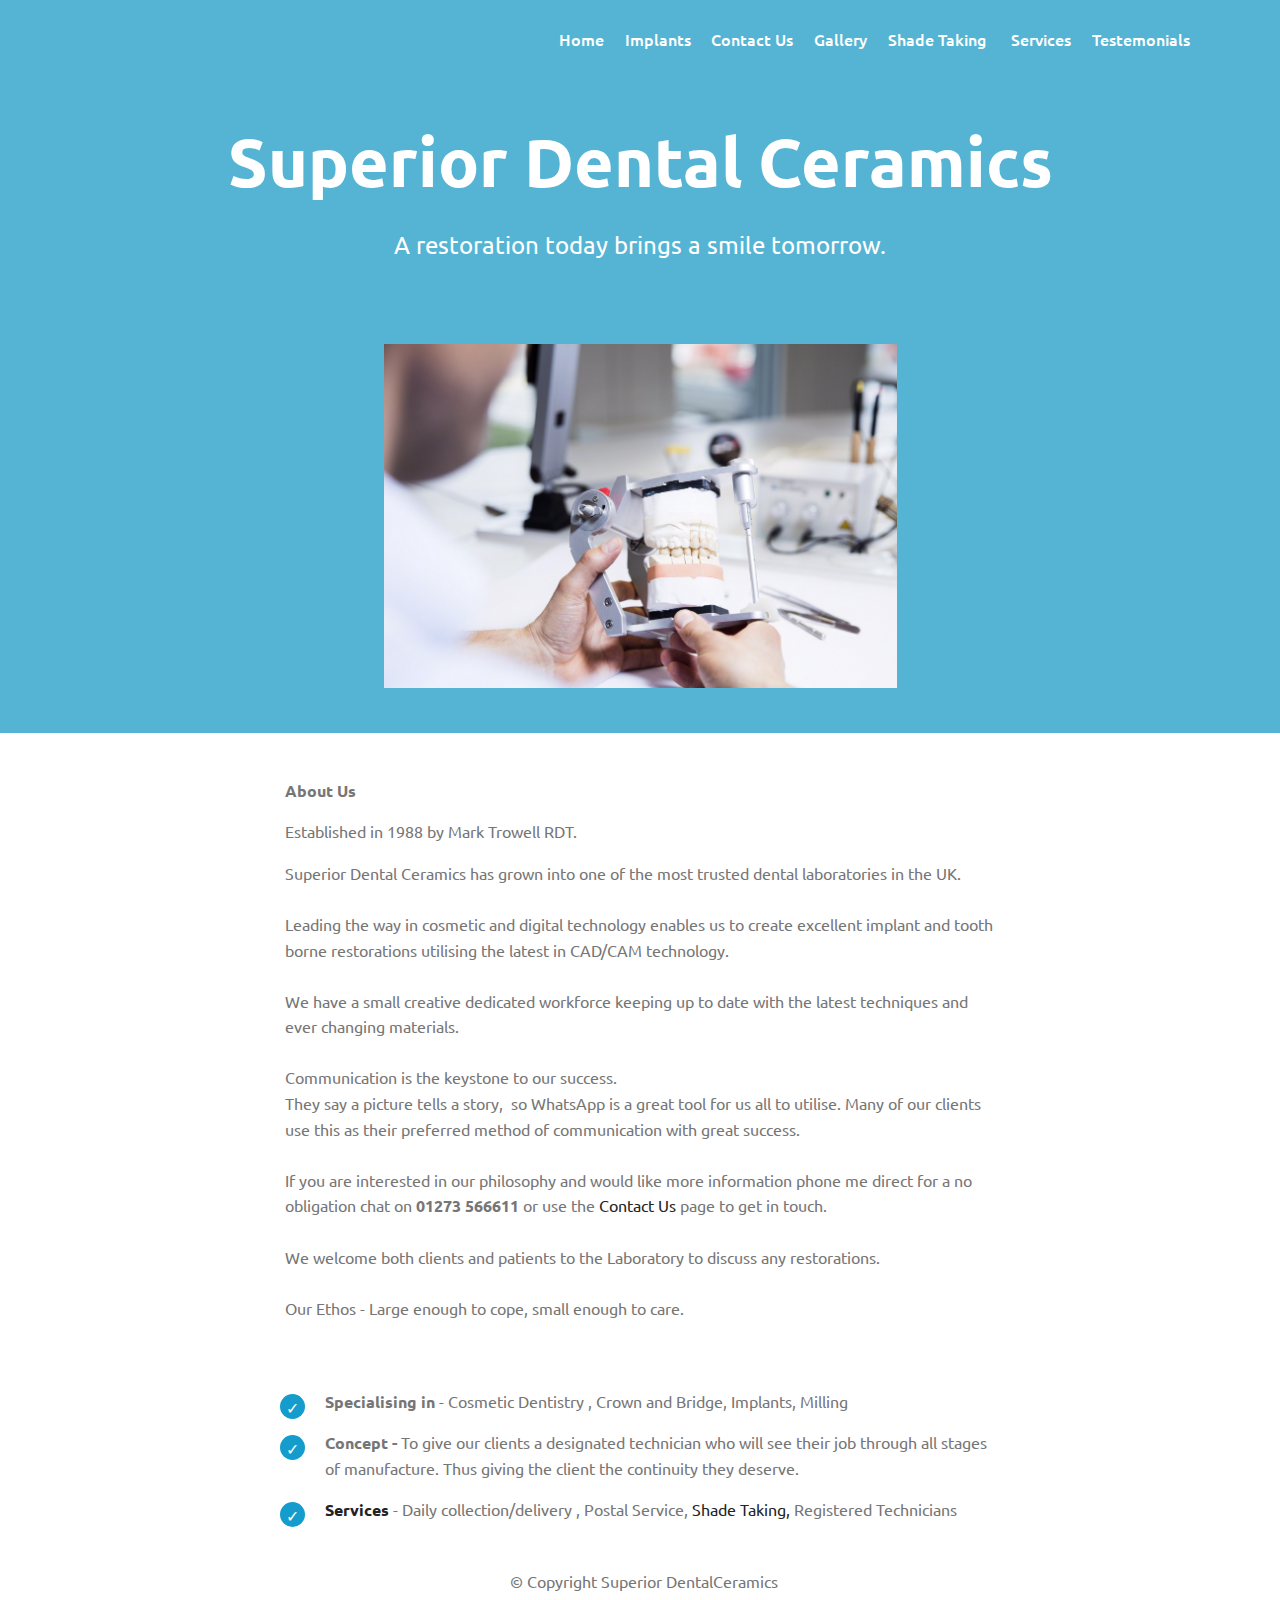
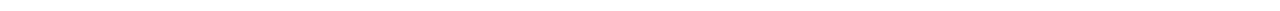
==== index.html @ 709e8347 "Add files via upload" ====
<!DOCTYPE html>
<html >
<head>
  <!-- Site made with Mobirise Website Builder v4.5.4, https://mobirise.com -->
  <meta charset="UTF-8">
  <meta http-equiv="X-UA-Compatible" content="IE=edge">
  <meta name="generator" content="Mobirise v4.5.4, mobirise.com">
  <meta name="viewport" content="width=device-width, initial-scale=1, minimum-scale=1">
  <link rel="shortcut icon" href="assets/images/favicon-128x128-1-128x128.png" type="image/x-icon">
  <meta name="description" content="Superior Dental Ceramics Home Page
Dental Laboratory in Brighton">
  <title>Superior Dental Ceramics</title>
  <link rel="stylesheet" href="assets/web/assets/mobirise-icons/mobirise-icons.css">
  <link rel="stylesheet" href="assets/tether/tether.min.css">
  <link rel="stylesheet" href="assets/bootstrap/css/bootstrap.min.css">
  <link rel="stylesheet" href="assets/bootstrap/css/bootstrap-grid.min.css">
  <link rel="stylesheet" href="assets/bootstrap/css/bootstrap-reboot.min.css">
  <link rel="stylesheet" href="assets/dropdown/css/style.css">
  <link rel="stylesheet" href="assets/theme/css/style.css">
  <link rel="stylesheet" href="assets/mobirise/css/mbr-additional.css" type="text/css">
  
  
  
</head>
<body>
<section class="menu cid-qHyXWBrwLP" once="menu" id="menu1-2c">

    

    <nav class="navbar navbar-expand beta-menu navbar-dropdown align-items-center navbar-fixed-top navbar-toggleable-sm">
        <button class="navbar-toggler navbar-toggler-right" type="button" data-toggle="collapse" data-target="#navbarSupportedContent" aria-controls="navbarSupportedContent" aria-expanded="false" aria-label="Toggle navigation">
            <div class="hamburger">
                <span></span>
                <span></span>
                <span></span>
                <span></span>
            </div>
        </button>
        <div class="menu-logo">
            <div class="navbar-brand">
                
                
            </div>
        </div>
        <div class="collapse navbar-collapse" id="navbarSupportedContent">
            <ul class="navbar-nav nav-dropdown nav-right navbar-nav-top-padding" data-app-modern-menu="true"><li class="nav-item">
                    <a class="nav-link link text-black display-4" href="https://mobirise.com">
                        <br></a>
                </li><li class="nav-item"><a class="nav-link link text-white display-4" href="index.html">Home</a></li><li class="nav-item">
                    <a class="nav-link link text-white display-4" href="page7.html">Implants</a>
                </li><li class="nav-item"><a class="nav-link link text-white display-4" href="ContactUs.html">Contact Us</a></li><li class="nav-item"><a class="nav-link link text-white display-4" href="Gallery.html">Gallery</a></li><li class="nav-item"><a class="nav-link link text-white display-4" href="Products.html">Shade Taking&nbsp;</a></li><li class="nav-item"><a class="nav-link link text-white display-4" href="Services.html">Services
                    </a></li><li class="nav-item"><a class="nav-link link text-white display-4" href="Testemonials.html">Testemonials
                    </a></li></ul>
            
        </div>
    </nav>
</section>

<section class="engine"><a href="https://mobirise.co/d">free web software</a></section><section class="header4 cid-qBxoyTlBA9" id="header4-15">

    

    

    <div class="container">
        <div class="row justify-content-md-center">
            <div class="media-content col-md-10">
                <h1 class="mbr-section-title align-center mbr-white pb-3 mbr-bold mbr-fonts-style display-1">Superior Dental Ceramics</h1>
                
                <div class="mbr-text align-center mbr-white pb-3">
                    <p class="mbr-text mbr-fonts-style display-5">
                        A restoration today brings a smile tomorrow.
                    </p>
                </div>
                
            </div>
            <div class="mbr-figure pt-5">
                <img src="assets/images/0931-high-quality-2400x1600.jpg" alt="Mobirise" title="" style="width: 45%;">
            </div>
        </div>
    </div>
</section>



<section class="mbr-section article content1 cid-rOppaaBlwy" id="content1-43">
    
     

    <div class="container">
        <div class="media-container-row">
            <div class="mbr-text col-12 col-md-8 mbr-fonts-style display-7"><p><strong>About Us</strong></p><p><span style="font-size: 1rem;">Established in 1988 by Mark Trowell RDT.&nbsp;</span><br></p><p></p><div>Superior Dental Ceramics has grown into one of the most trusted dental laboratories in the UK.</div><div><strong><br></strong></div><div>Leading the way in cosmetic and digital technology enables us to create excellent implant and tooth borne restorations utilising the latest in CAD/CAM technology.&nbsp;</div><div><strong><br></strong></div><div>We have a small creative dedicated workforce keeping up to date with the latest techniques and ever changing materials.&nbsp;</div><div><strong><br></strong></div><div>Communication is the keystone to our success.&nbsp;</div><div>They say a picture tells a story, &nbsp;so WhatsApp is a great tool for us all to utilise. Many of our clients use this as their preferred method of communication with great success.</div><div><br></div><div>If you are interested in our philosophy and would like more information phone me direct for a no obligation chat on <strong>01273 566611</strong> or use the <a href="ContactUs.html">Contact Us</a> page to get in touch.</div><div><strong><br></strong></div><div>We welcome both clients and patients to the Laboratory to discuss any restorations.</div><div><strong><br></strong></div><div>Our Ethos - Large enough to cope, small enough to care.</div><div><strong><br></strong></div><div><strong><br></strong></div><p></p></div>
        </div>
    </div>
</section>

<section class="mbr-section article content12 cid-qLwO1nn9B1" id="content12-2u">
     

    <div class="container">
        <div class="media-container-row">
            <div class="mbr-text counter-container col-12 col-md-8 mbr-fonts-style display-7">
                <ul>
                    <li><strong>Specialising in</strong> - Cosmetic Dentistry
, Crown and Bridge, Implants, Milling&nbsp;</li><li><strong>Concept - </strong>To give our clients a designated technician
 who will see their job through all stages of manufacture.  Thus giving the client the continuity they deserve.&nbsp;</li>
                    <li><a href="Services.html"><strong>Services</strong></a> - Daily collection/delivery
, Postal Service, <a href="Products.html">Shade Taking,</a> Registered Technicians&nbsp;</li>
                </ul>
            </div>
        </div>
    </div>
</section>

<section class="mbr-section article content1 cid-rOpn2sONXf" id="content1-40">
    
     

    <div class="container">
        <div class="media-container-row">
            <div class="mbr-text col-100 col-md-100 mbr-fonts-style display-7"><p><span style="font-size: 1rem;">&nbsp; © Copyright Superior DentalCeramics</span></p></div>
        </div>
    </div>
<!--<span style="font-size: 1rem;"  </span></p> -->
</section>


  <script src="assets/web/assets/jquery/jquery.min.js"></script>
  <script src="assets/popper/popper.min.js"></script>
  <script src="assets/tether/tether.min.js"></script>
  <script src="assets/bootstrap/js/bootstrap.min.js"></script>
  <script src="assets/smoothscroll/smooth-scroll.js"></script>
  <script src="assets/dropdown/js/script.min.js"></script>
  <script src="assets/touchswipe/jquery.touch-swipe.min.js"></script>
  <script src="assets/theme/js/script.js"></script>
  
  
 <div id="scrollToTop" class="scrollToTop mbr-arrow-up"><a style="text-align: center;"><i></i></a></div>
  </body>
</html>
---- assets/web/assets/mobirise-icons/mobirise-icons.css ----
@font-face {
  font-family: 'MobiriseIcons';
  src:  url('mobirise-icons.eot?spat4u');
  src:  url('mobirise-icons.eot?spat4u#iefix') format('embedded-opentype'),
    url('mobirise-icons.ttf?spat4u') format('truetype'),
    url('mobirise-icons.woff?spat4u') format('woff'),
    url('mobirise-icons.svg?spat4u#MobiriseIcons') format('svg');
  font-weight: normal;
  font-style: normal;
}

[class^="mbri-"], [class*=" mbri-"] {
  /* use !important to prevent issues with browser extensions that change fonts */
  font-family: MobiriseIcons !important;
  speak: none;
  font-style: normal;
  font-weight: normal;
  font-variant: normal;
  text-transform: none;
  line-height: 1;

  /* Better Font Rendering =========== */
  -webkit-font-smoothing: antialiased;
  -moz-osx-font-smoothing: grayscale;
}

.mbri-add-submenu:before {
  content: "\e900";
}
.mbri-alert:before {
  content: "\e901";
}
.mbri-align-center:before {
  content: "\e902";
}
.mbri-align-justify:before {
  content: "\e903";
}
.mbri-align-left:before {
  content: "\e904";
}
.mbri-align-right:before {
  content: "\e905";
}
.mbri-android:before {
  content: "\e906";
}
.mbri-apple:before {
  content: "\e907";
}
.mbri-arrow-down:before {
  content: "\e908";
}
.mbri-arrow-next:before {
  content: "\e909";
}
.mbri-arrow-prev:before {
  content: "\e90a";
}
.mbri-arrow-up:before {
  content: "\e90b";
}
.mbri-bold:before {
  content: "\e90c";
}
.mbri-bookmark:before {
  content: "\e90d";
}
.mbri-bootstrap:before {
  content: "\e90e";
}
.mbri-briefcase:before {
  content: "\e90f";
}
.mbri-browse:before {
  content: "\e910";
}
.mbri-bulleted-list:before {
  content: "\e911";
}
.mbri-calendar:before {
  content: "\e912";
}
.mbri-camera:before {
  content: "\e913";
}
.mbri-cart-add:before {
  content: "\e914";
}
.mbri-cart-full:before {
  content: "\e915";
}
.mbri-cash:before {
  content: "\e916";
}
.mbri-change-style:before {
  content: "\e917";
}
.mbri-chat:before {
  content: "\e918";
}
.mbri-clock:before {
  content: "\e919";
}
.mbri-close:before {
  content: "\e91a";
}
.mbri-cloud:before {
  content: "\e91b";
}
.mbri-code:before {
  content: "\e91c";
}
.mbri-contact-form:before {
  content: "\e91d";
}
.mbri-credit-card:before {
  content: "\e91e";
}
.mbri-cursor-click:before {
  content: "\e91f";
}
.mbri-cust-feedback:before {
  content: "\e920";
}
.mbri-database:before {
  content: "\e921";
}
.mbri-delivery:before {
  content: "\e922";
}
.mbri-desktop:before {
  content: "\e923";
}
.mbri-devices:before {
  content: "\e924";
}
.mbri-down:before {
  content: "\e925";
}
.mbri-download:before {
  content: "\e989";
}
.mbri-drag-n-drop:before {
  content: "\e927";
}
.mbri-drag-n-drop2:before {
  content: "\e928";
}
.mbri-edit:before {
  content: "\e929";
}
.mbri-edit2:before {
  content: "\e92a";
}
.mbri-error:before {
  content: "\e92b";
}
.mbri-extension:before {
  content: "\e92c";
}
.mbri-features:before {
  content: "\e92d";
}
.mbri-file:before {
  content: "\e92e";
}
.mbri-flag:before {
  content: "\e92f";
}
.mbri-folder:before {
  content: "\e930";
}
.mbri-gift:before {
  content: "\e931";
}
.mbri-github:before {
  content: "\e932";
}
.mbri-globe:before {
  content: "\e933";
}
.mbri-globe-2:before {
  content: "\e934";
}
.mbri-growing-chart:before {
  content: "\e935";
}
.mbri-hearth:before {
  content: "\e936";
}
.mbri-help:before {
  content: "\e937";
}
.mbri-home:before {
  content: "\e938";
}
.mbri-hot-cup:before {
  content: "\e939";
}
.mbri-idea:before {
  content: "\e93a";
}
.mbri-image-gallery:before {
  content: "\e93b";
}
.mbri-image-slider:before {
  content: "\e93c";
}
.mbri-info:before {
  content: "\e93d";
}
.mbri-italic:before {
  content: "\e93e";
}
.mbri-key:before {
  content: "\e93f";
}
.mbri-laptop:before {
  content: "\e940";
}
.mbri-layers:before {
  content: "\e941";
}
.mbri-left-right:before {
  content: "\e942";
}
.mbri-left:before {
  content: "\e943";
}
.mbri-letter:before {
  content: "\e944";
}
.mbri-like:before {
  content: "\e945";
}
.mbri-link:before {
  content: "\e946";
}
.mbri-lock:before {
  content: "\e947";
}
.mbri-login:before {
  content: "\e948";
}
.mbri-logout:before {
  content: "\e949";
}
.mbri-magic-stick:before {
  content: "\e94a";
}
.mbri-map-pin:before {
  content: "\e94b";
}
.mbri-menu:before {
  content: "\e94c";
}
.mbri-mobile:before {
  content: "\e94d";
}
.mbri-mobile2:before {
  content: "\e94e";
}
.mbri-mobirise:before {
  content: "\e94f";
}
.mbri-more-horizontal:before {
  content: "\e950";
}
.mbri-more-vertical:before {
  content: "\e951";
}
.mbri-music:before {
  content: "\e952";
}
.mbri-new-file:before {
  content: "\e953";
}
.mbri-numbered-list:before {
  content: "\e954";
}
.mbri-opened-folder:before {
  content: "\e955";
}
.mbri-pages:before {
  content: "\e956";
}
.mbri-paper-plane:before {
  content: "\e957";
}
.mbri-paperclip:before {
  content: "\e958";
}
.mbri-photo:before {
  content: "\e959";
}
.mbri-photos:before {
  content: "\e95a";
}
.mbri-pin:before {
  content: "\e95b";
}
.mbri-play:before {
  content: "\e95c";
}
.mbri-plus:before {
  content: "\e95d";
}
.mbri-preview:before {
  content: "\e95e";
}
.mbri-print:before {
  content: "\e95f";
}
.mbri-protect:before {
  content: "\e960";
}
.mbri-question:before {
  content: "\e961";
}
.mbri-quote-left:before {
  content: "\e962";
}
.mbri-quote-right:before {
  content: "\e963";
}
.mbri-refresh:before {
  content: "\e964";
}
.mbri-responsive:before {
  content: "\e965";
}
.mbri-right:before {
  content: "\e966";
}
.mbri-rocket:before {
  content: "\e967";
}
.mbri-sad-face:before {
  content: "\e968";
}
.mbri-sale:before {
  content: "\e969";
}
.mbri-save:before {
  content: "\e96a";
}
.mbri-search:before {
  content: "\e96b";
}
.mbri-setting:before {
  content: "\e96c";
}
.mbri-setting2:before {
  content: "\e96d";
}
.mbri-setting3:before {
  content: "\e96e";
}
.mbri-share:before {
  content: "\e96f";
}
.mbri-shopping-bag:before {
  content: "\e970";
}
.mbri-shopping-basket:before {
  content: "\e971";
}
.mbri-shopping-cart:before {
  content: "\e972";
}
.mbri-sites:before {
  content: "\e973";
}
.mbri-smile-face:before {
  content: "\e974";
}
.mbri-speed:before {
  content: "\e975";
}
.mbri-star:before {
  content: "\e976";
}
.mbri-success:before {
  content: "\e977";
}
.mbri-sun:before {
  content: "\e978";
}
.mbri-sun2:before {
  content: "\e979";
}
.mbri-tablet:before {
  content: "\e97a";
}
.mbri-tablet-vertical:before {
  content: "\e97b";
}
.mbri-target:before {
  content: "\e97c";
}
.mbri-timer:before {
  content: "\e97d";
}
.mbri-to-ftp:before {
  content: "\e97e";
}
.mbri-to-local-drive:before {
  content: "\e97f";
}
.mbri-touch-swipe:before {
  content: "\e980";
}
.mbri-touch:before {
  content: "\e981";
}
.mbri-trash:before {
  content: "\e982";
}
.mbri-underline:before {
  content: "\e983";
}
.mbri-unlink:before {
  content: "\e984";
}
.mbri-unlock:before {
  content: "\e985";
}
.mbri-up-down:before {
  content: "\e986";
}
.mbri-up:before {
  content: "\e987";
}
.mbri-update:before {
  content: "\e988";
}
.mbri-upload:before {
 content: "\e926"; 
}
.mbri-user:before {
  content: "\e98a";
}
.mbri-user2:before {
  content: "\e98b";
}
.mbri-users:before {
  content: "\e98c";
}
.mbri-video:before {
  content: "\e98d";
}
.mbri-video-play:before {
  content: "\e98e";
}
.mbri-watch:before {
  content: "\e98f";
}
.mbri-website-theme:before {
  content: "\e990";
}
.mbri-wifi:before {
  content: "\e991";
}
.mbri-windows:before {
  content: "\e992";
}
.mbri-zoom-out:before {
  content: "\e993";
}
.mbri-redo:before {
  content: "\e994";
}
.mbri-undo:before {
  content: "\e995";
}
---- assets/dropdown/css/style.css ----
.navbar-dropdown {
  left: 0;
  padding: 0;
  position: absolute;
  right: 0;
  top: 0;
  transition: all 0.45s ease;
  z-index: 1030;
  background: #282828; }
  .navbar-dropdown .navbar-logo {
    margin-right: 0.8rem;
    transition: margin 0.3s ease-in-out;
    vertical-align: middle; }
    .navbar-dropdown .navbar-logo img {
      height: 3.125rem;
      transition: all 0.3s ease-in-out; }
    .navbar-dropdown .navbar-logo.mbr-iconfont {
      font-size: 3.125rem;
      line-height: 3.125rem; }
  .navbar-dropdown .navbar-caption {
    font-weight: 700;
    white-space: normal;
    vertical-align: -4px;
    line-height: 3.125rem !important; }
    .navbar-dropdown .navbar-caption, .navbar-dropdown .navbar-caption:hover {
      color: inherit;
      text-decoration: none; }
  .navbar-dropdown .mbr-iconfont + .navbar-caption {
    vertical-align: -1px; }
  .navbar-dropdown.navbar-fixed-top {
    position: fixed; }
  .navbar-dropdown .navbar-brand span {
    vertical-align: -4px; }
  .navbar-dropdown.bg-color.transparent {
    background: none; }
  .navbar-dropdown.navbar-short .navbar-brand {
    padding: 0.625rem 0; }
    .navbar-dropdown.navbar-short .navbar-brand span {
      vertical-align: -1px; }
  .navbar-dropdown.navbar-short .navbar-caption {
    line-height: 2.375rem !important;
    vertical-align: -2px; }
  .navbar-dropdown.navbar-short .navbar-logo {
    margin-right: 0.5rem; }
    .navbar-dropdown.navbar-short .navbar-logo img {
      height: 2.375rem; }
    .navbar-dropdown.navbar-short .navbar-logo.mbr-iconfont {
      font-size: 2.375rem;
      line-height: 2.375rem; }
  .navbar-dropdown.navbar-short .mbr-table-cell {
    height: 3.625rem; }
  .navbar-dropdown .navbar-close {
    left: 0.6875rem;
    position: fixed;
    top: 0.75rem;
    z-index: 1000; }
  .navbar-dropdown .hamburger-icon {
    content: "";
    display: inline-block;
    vertical-align: middle;
    width: 16px;
    -webkit-box-shadow: 0 -6px 0 1px #282828,0 0 0 1px #282828,0 6px 0 1px #282828;
    -moz-box-shadow: 0 -6px 0 1px #282828,0 0 0 1px #282828,0 6px 0 1px #282828;
    box-shadow: 0 -6px 0 1px #282828,0 0 0 1px #282828,0 6px 0 1px #282828; }

.dropdown-menu .dropdown-toggle[data-toggle="dropdown-submenu"]::after {
  border-bottom: 0.35em solid transparent;
  border-left: 0.35em solid;
  border-right: 0;
  border-top: 0.35em solid transparent;
  margin-left: 0.3rem; }

.dropdown-menu .dropdown-item:focus {
  outline: 0; }

.nav-dropdown {
  font-size: 0.75rem;
  font-weight: 500;
  height: auto !important; }
  .nav-dropdown .nav-btn {
    padding-left: 1rem; }
  .nav-dropdown .link {
    margin: .667em 1.667em;
    font-weight: 500;
    padding: 0;
    transition: color .2s ease-in-out; }
    .nav-dropdown .link.dropdown-toggle {
      margin-right: 2.583em; }
      .nav-dropdown .link.dropdown-toggle::after {
        margin-left: .25rem;
        border-top: 0.35em solid;
        border-right: 0.35em solid transparent;
        border-left: 0.35em solid transparent;
        border-bottom: 0; }
      .nav-dropdown .link.dropdown-toggle[aria-expanded="true"] {
        margin: 0;
        padding: 0.667em 3.263em  0.667em 1.667em; }
  .nav-dropdown .link::after,
  .nav-dropdown .dropdown-item::after {
    color: inherit; }
  .nav-dropdown .btn {
    font-size: 0.75rem;
    font-weight: 700;
    letter-spacing: 0;
    margin-bottom: 0;
    padding-left: 1.25rem;
    padding-right: 1.25rem; }
  .nav-dropdown .dropdown-menu {
    border-radius: 0;
    border: 0;
    left: 0;
    margin: 0;
    padding-bottom: 1.25rem;
    padding-top: 1.25rem;
    position: relative; }
  .nav-dropdown .dropdown-submenu {
    margin-left: 0.125rem;
    top: 0; }
  .nav-dropdown .dropdown-item {
    font-weight: 500;
    line-height: 2;
    padding: 0.3846em 4.615em 0.3846em 1.5385em;
    position: relative;
    transition: color .2s ease-in-out, background-color .2s ease-in-out; }
    .nav-dropdown .dropdown-item::after {
      margin-top: -0.3077em;
      position: absolute;
      right: 1.1538em;
      top: 50%; }
    .nav-dropdown .dropdown-item:focus, .nav-dropdown .dropdown-item:hover {
      background: none; }

@media (max-width: 767px) {
  .nav-dropdown.navbar-toggleable-sm {
    bottom: 0;
    display: none;
    left: 0;
    overflow-x: hidden;
    position: fixed;
    top: 0;
    transform: translateX(-100%);
    -ms-transform: translateX(-100%);
    -webkit-transform: translateX(-100%);
    width: 18.75rem;
    z-index: 999; } }
.nav-dropdown.navbar-toggleable-xl {
  bottom: 0;
  display: none;
  left: 0;
  overflow-x: hidden;
  position: fixed;
  top: 0;
  transform: translateX(-100%);
  -ms-transform: translateX(-100%);
  -webkit-transform: translateX(-100%);
  width: 18.75rem;
  z-index: 999; }

.nav-dropdown-sm {
  display: block !important;
  overflow-x: hidden;
  overflow: auto;
  padding-top: 3.875rem; }
  .nav-dropdown-sm::after {
    content: "";
    display: block;
    height: 3rem;
    width: 100%; }
  .nav-dropdown-sm.collapse.in ~ .navbar-close {
    display: block !important; }
  .nav-dropdown-sm.collapsing, .nav-dropdown-sm.collapse.in {
    transform: translateX(0);
    -ms-transform: translateX(0);
    -webkit-transform: translateX(0);
    transition: all 0.25s ease-out;
    -webkit-transition: all 0.25s ease-out;
    background: #282828; }
  .nav-dropdown-sm.collapsing[aria-expanded="false"] {
    transform: translateX(-100%);
    -ms-transform: translateX(-100%);
    -webkit-transform: translateX(-100%); }
  .nav-dropdown-sm .nav-item {
    display: block;
    margin-left: 0 !important;
    padding-left: 0; }
  .nav-dropdown-sm .link,
  .nav-dropdown-sm .dropdown-item {
    border-top: 1px dotted rgba(255, 255, 255, 0.1);
    font-size: 0.8125rem;
    line-height: 1.6;
    margin: 0 !important;
    padding: 0.875rem 2.4rem 0.875rem 1.5625rem !important;
    position: relative;
    white-space: normal; }
    .nav-dropdown-sm .link:focus, .nav-dropdown-sm .link:hover,
    .nav-dropdown-sm .dropdown-item:focus,
    .nav-dropdown-sm .dropdown-item:hover {
      background: rgba(0, 0, 0, 0.2) !important;
      color: #c0a375; }
  .nav-dropdown-sm .nav-btn {
    position: relative;
    padding: 1.5625rem 1.5625rem 0 1.5625rem; }
    .nav-dropdown-sm .nav-btn::before {
      border-top: 1px dotted rgba(255, 255, 255, 0.1);
      content: "";
      left: 0;
      position: absolute;
      top: 0;
      width: 100%; }
    .nav-dropdown-sm .nav-btn + .nav-btn {
      padding-top: 0.625rem; }
      .nav-dropdown-sm .nav-btn + .nav-btn::before {
        display: none; }
  .nav-dropdown-sm .btn {
    padding: 0.625rem 0; }
  .nav-dropdown-sm .dropdown-toggle[data-toggle="dropdown-submenu"]::after {
    margin-left: .25rem;
    border-top: 0.35em solid;
    border-right: 0.35em solid transparent;
    border-left: 0.35em solid transparent;
    border-bottom: 0; }
  .nav-dropdown-sm .dropdown-toggle[data-toggle="dropdown-submenu"][aria-expanded="true"]::after {
    border-top: 0;
    border-right: 0.35em solid transparent;
    border-left: 0.35em solid transparent;
    border-bottom: 0.35em solid; }
  .nav-dropdown-sm .dropdown-menu {
    margin: 0;
    padding: 0;
    position: relative;
    top: 0;
    left: 0;
    width: 100%;
    border: 0;
    float: none;
    border-radius: 0;
    background: none; }
  .nav-dropdown-sm .dropdown-submenu {
    left: 100%;
    margin-left: 0.125rem;
    margin-top: -1.25rem;
    top: 0; }

.navbar-toggleable-sm .nav-dropdown .dropdown-menu {
  position: absolute; }

.navbar-toggleable-sm .nav-dropdown .dropdown-submenu {
  left: 100%;
  margin-left: 0.125rem;
  margin-top: -1.25rem;
  top: 0; }

.navbar-toggleable-sm.opened .nav-dropdown .dropdown-menu {
  position: relative; }

.navbar-toggleable-sm.opened .nav-dropdown .dropdown-submenu {
  left: 0;
  margin-left: 00rem;
  margin-top: 0rem;
  top: 0; }

.is-builder .nav-dropdown.collapsing {
  transition: none !important; }

/*# sourceMappingURL=style.css.map */
---- assets/theme/css/style.css ----
/*!
 * Mobirise v4 theme (https://mobirise.com/)
 * Copyright 2017 Mobirise
 */
section {
  background-color: #eeeeee; }

section,
.container,
.container-fluid {
  position: relative;
  word-wrap: break-word; }

a.mbr-iconfont:hover {
  text-decoration: none; }

.article .lead p, .article .lead ul, .article .lead ol, .article .lead pre, .article .lead blockquote {
  margin-bottom: 0; }

a {
  font-style: normal;
  font-weight: 400;
  cursor: pointer; }
  a, a:hover {
    text-decoration: none; }

figure {
  margin-bottom: 0; }

body {
  color: #232323; }

h1, h2, h3, h4, h5, h6,
.h1, .h2, .h3, .h4, .h5, .h6,
.display-1, .display-2, .display-3, .display-4 {
  line-height: 1;
  word-break: break-word;
  word-wrap: break-word; }

b, strong {
  font-weight: bold; }

blockquote {
  padding: 10px 0 10px 20px;
  position: relative;
  border-left: 2px solid;
  border-color: #ff3366; }

input:-webkit-autofill, input:-webkit-autofill:hover, input:-webkit-autofill:focus, input:-webkit-autofill:active {
  transition-delay: 9999s;
  transition-property: background-color, color; }

textarea[type="hidden"] {
  display: none; }

body {
  position: relative; }

section {
  background-position: 50% 50%;
  background-repeat: no-repeat;
  background-size: cover; }
  section .mbr-background-video,
  section .mbr-background-video-preview {
    position: absolute;
    bottom: 0;
    left: 0;
    right: 0;
    top: 0; }

.hidden {
  visibility: hidden; }

.mbr-z-index20 {
  z-index: 20; }

/*! Base colors */
.mbr-white {
  color: #ffffff; }

.mbr-black {
  color: #000000; }

.mbr-bg-white {
  background-color: #ffffff; }

.mbr-bg-black {
  background-color: #000000; }

/*! Text-aligns */
.align-left {
  text-align: left; }

.align-center {
  text-align: center; }

.align-right {
  text-align: right; }

@media (max-width: 767px) {
  .align-left, .align-center, .align-right, .mbr-section-btn, .mbr-section-title {
    text-align: center; } }
/*! Font-weight  */
.mbr-light {
  font-weight: 300; }

.mbr-regular {
  font-weight: 400; }

.mbr-semibold {
  font-weight: 500; }

.mbr-bold {
  font-weight: 700; }

/*! Media  */
.media-size-item {
  -webkit-flex: 1 1 auto;
  -moz-flex: 1 1 auto;
  -ms-flex: 1 1 auto;
  -o-flex: 1 1 auto;
  flex: 1 1 auto; }

.media-content {
  -webkit-flex-basis: 100%;
  flex-basis: 100%; }

.media-container-row {
  display: -ms-flexbox;
  display: -webkit-flex;
  display: flex;
  -webkit-flex-direction: row;
  -ms-flex-direction: row;
  flex-direction: row;
  -webkit-flex-wrap: wrap;
  -ms-flex-wrap: wrap;
  flex-wrap: wrap;
  -webkit-justify-content: center;
  -ms-flex-pack: center;
  justify-content: center;
  -webkit-align-content: center;
  -ms-flex-line-pack: center;
  align-content: center;
  -webkit-align-items: start;
  -ms-flex-align: start;
  align-items: start; }
  .media-container-row .media-size-item {
    width: 400px; }

.media-container-column {
  display: -ms-flexbox;
  display: -webkit-flex;
  display: flex;
  -webkit-flex-direction: column;
  -ms-flex-direction: column;
  flex-direction: column;
  -webkit-flex-wrap: wrap;
  -ms-flex-wrap: wrap;
  flex-wrap: wrap;
  -webkit-justify-content: center;
  -ms-flex-pack: center;
  justify-content: center;
  -webkit-align-content: center;
  -ms-flex-line-pack: center;
  align-content: center;
  -webkit-align-items: stretch;
  -ms-flex-align: stretch;
  align-items: stretch; }
  .media-container-column > * {
    width: 100%; }

@media (min-width: 992px) {
  .media-container-row {
    -webkit-flex-wrap: nowrap;
    -ms-flex-wrap: nowrap;
    flex-wrap: nowrap; } }
figure {
  overflow: hidden; }

figure[mbr-media-size] {
  transition: width 0.1s; }

.mbr-figure img, .mbr-figure iframe {
  display: block;
  width: 100%; }

.card {
  background-color: transparent;
  border: none; }

.card-img {
  text-align: center;
  flex-shrink: 0; }

.media {
  max-width: 100%;
  margin: 0 auto; }

.mbr-figure {
  -ms-flex-item-align: center;
  -ms-grid-row-align: center;
  -webkit-align-self: center;
  align-self: center; }

.media-container > div {
  max-width: 100%; }

.mbr-figure img, .card-img img {
  width: 100%; }

@media (max-width: 991px) {
  .media-size-item {
    width: auto !important; }

  .media {
    width: auto; }

  .mbr-figure {
    width: 100% !important; } }
/*! Buttons */
.mbr-section-btn {
  margin-left: -.25rem;
  margin-right: -.25rem;
  font-size: 0; }

nav .mbr-section-btn {
  margin-left: 0rem;
  margin-right: 0rem; }

/*! Btn icon margin */
.btn .mbr-iconfont, .btn.btn-sm .mbr-iconfont {
  cursor: pointer;
  margin-right: 0.5rem; }

.btn.btn-md .mbr-iconfont, .btn.btn-md .mbr-iconfont {
  margin-right: 0.8rem; }

.mbr-regular {
  font-weight: 400; }

.mbr-semibold {
  font-weight: 500; }

.mbr-bold {
  font-weight: 700; }

[type="submit"] {
  -webkit-appearance: none; }

/*! Full-screen */
.mbr-fullscreen .mbr-overlay {
  min-height: 100vh; }

.mbr-fullscreen {
  display: flex;
  display: -webkit-flex;
  display: -moz-flex;
  display: -ms-flex;
  display: -o-flex;
  align-items: center;
  -webkit-align-items: center;
  min-height: 100vh;
  padding-top: 3rem;
  padding-bottom: 3rem; }

/*! Map */
.map {
  height: 25rem;
  position: relative; }
  .map iframe {
    width: 100%;
    height: 100%; }

/* Form */
.form-asterisk {
  font-family: initial;
  position: absolute;
  top: -2px;
  font-weight: normal; }

/*! Scroll to top arrow */
.mbr-arrow-up {
  bottom: 25px;
  right: 90px;
  position: fixed;
  text-align: right;
  z-index: 5000;
  color: #ffffff;
  font-size: 32px;
  transform: rotate(180deg);
  -webkit-transform: rotate(180deg); }

.mbr-arrow-up a {
  background: rgba(0, 0, 0, 0.2);
  border-radius: 3px;
  color: #fff;
  display: inline-block;
  height: 60px;
  width: 60px;
  outline-style: none !important;
  position: relative;
  text-decoration: none;
  transition: all .3s ease-in-out;
  cursor: pointer;
  text-align: center; }
  .mbr-arrow-up a:hover {
    background-color: rgba(0, 0, 0, 0.4); }
  .mbr-arrow-up a i {
    line-height: 60px; }

.mbr-arrow-up-icon {
  display: block;
  color: #fff; }

.mbr-arrow-up-icon::before {
  content: "\203a";
  display: inline-block;
  font-family: serif;
  font-size: 32px;
  line-height: 1;
  font-style: normal;
  position: relative;
  top: 6px;
  left: -4px;
  -webkit-transform: rotate(-90deg);
  transform: rotate(-90deg); }

/*! Arrow Down */
.mbr-arrow {
  position: absolute;
  bottom: 45px;
  left: 50%;
  width: 60px;
  height: 60px;
  cursor: pointer;
  background-color: rgba(80, 80, 80, 0.5);
  border-radius: 50%;
  -webkit-transform: translateX(-50%);
  transform: translateX(-50%); }
  .mbr-arrow > a {
    display: inline-block;
    text-decoration: none;
    outline-style: none;
    -webkit-animation: arrowdown 1.7s ease-in-out infinite;
    animation: arrowdown 1.7s ease-in-out infinite; }
    .mbr-arrow > a > i {
      position: absolute;
      top: -2px;
      left: 15px;
      font-size: 2rem; }

@keyframes arrowdown {
  0% {
    transform: translateY(0px);
    -webkit-transform: translateY(0px); }
  50% {
    transform: translateY(-5px);
    -webkit-transform: translateY(-5px); }
  100% {
    transform: translateY(0px);
    -webkit-transform: translateY(0px); } }
@-webkit-keyframes arrowdown {
  0% {
    transform: translateY(0px);
    -webkit-transform: translateY(0px); }
  50% {
    transform: translateY(-5px);
    -webkit-transform: translateY(-5px); }
  100% {
    transform: translateY(0px);
    -webkit-transform: translateY(0px); } }
@media (max-width: 500px) {
  .mbr-arrow-up {
    left: 50%;
    right: auto;
    transform: translateX(-50%) rotate(180deg);
    -webkit-transform: translateX(-50%) rotate(180deg); } }
/*Gradients animation*/
@keyframes gradient-animation {
  from {
    background-position: 0% 100%;
    animation-timing-function: ease-in-out; }
  to {
    background-position: 100% 0%;
    animation-timing-function: ease-in-out; } }
@-webkit-keyframes gradient-animation {
  from {
    background-position: 0% 100%;
    animation-timing-function: ease-in-out; }
  to {
    background-position: 100% 0%;
    animation-timing-function: ease-in-out; } }
.bg-gradient {
  background-size: 200% 200%;
  animation: gradient-animation 5s infinite alternate;
  -webkit-animation: gradient-animation 5s infinite alternate; }

.menu .navbar-brand {
  display: -webkit-flex; }
  .menu .navbar-brand span {
    display: flex;
    display: -webkit-flex; }
  .menu .navbar-brand .navbar-caption-wrap {
    display: -webkit-flex; }
  .menu .navbar-brand .navbar-logo img {
    display: -webkit-flex; }
@media (min-width: 768px) and (max-width: 991px) {
  .menu .navbar-toggleable-sm .navbar-nav {
    display: -webkit-box;
    display: -webkit-flex;
    display: -ms-flexbox; } }
@media (min-width: 992px) {
  .menu .navbar-nav.nav-dropdown {
    display: -webkit-flex; }
  .menu .navbar-toggleable-sm .navbar-collapse {
    display: -webkit-flex !important; } }

/*# sourceMappingURL=style.css.map */
.engine {
	position: absolute;
	text-indent: -2400px;
	text-align: center;
	padding: 0;
	top: 0;
	left: -2400px;
}
---- assets/mobirise/css/mbr-additional.css ----
@import url(https://fonts.googleapis.com/css?family=Ubuntu:300,300i,400,400i,500,500i,700,700i);





body {
  font-style: normal;
  line-height: 1.5;
}
.mbr-section-title {
  font-style: normal;
  line-height: 1.2;
}
.mbr-section-subtitle {
  line-height: 1.3;
}
.mbr-text {
  font-style: normal;
  line-height: 1.6;
}
.display-1 {
  font-family: 'Ubuntu', sans-serif;
  font-size: 4.25rem;
}
.display-1 > .mbr-iconfont {
  font-size: 6.8rem;
}
.display-2 {
  font-family: 'Ubuntu', sans-serif;
  font-size: 3rem;
}
.display-2 > .mbr-iconfont {
  font-size: 4.8rem;
}
.display-4 {
  font-family: 'Ubuntu', sans-serif;
  font-size: 1rem;
}
.display-4 > .mbr-iconfont {
  font-size: 1.6rem;
}
.display-5 {
  font-family: 'Ubuntu', sans-serif;
  font-size: 1.5rem;
}
.display-5 > .mbr-iconfont {
  font-size: 2.4rem;
}
.display-7 {
  font-family: 'Ubuntu', sans-serif;
  font-size: 1rem;
}
.display-7 > .mbr-iconfont {
  font-size: 1.6rem;
}
/* ---- Fluid typography for mobile devices ---- */
/* 1.4 - font scale ratio ( bootstrap == 1.42857 ) */
/* 100vw - current viewport width */
/* (48 - 20)  48 == 48rem == 768px, 20 == 20rem == 320px(minimal supported viewport) */
/* 0.65 - min scale variable, may vary */
@media (max-width: 768px) {
  .display-1 {
    font-size: 3.4rem;
    font-size: calc( 2.1374999999999997rem + (4.25 - 2.1374999999999997) * ((100vw - 20rem) / (48 - 20)));
    line-height: calc( 1.4 * (2.1374999999999997rem + (4.25 - 2.1374999999999997) * ((100vw - 20rem) / (48 - 20))));
  }
  .display-2 {
    font-size: 2.4rem;
    font-size: calc( 1.7rem + (3 - 1.7) * ((100vw - 20rem) / (48 - 20)));
    line-height: calc( 1.4 * (1.7rem + (3 - 1.7) * ((100vw - 20rem) / (48 - 20))));
  }
  .display-4 {
    font-size: 0.8rem;
    font-size: calc( 1rem + (1 - 1) * ((100vw - 20rem) / (48 - 20)));
    line-height: calc( 1.4 * (1rem + (1 - 1) * ((100vw - 20rem) / (48 - 20))));
  }
  .display-5 {
    font-size: 1.2rem;
    font-size: calc( 1.175rem + (1.5 - 1.175) * ((100vw - 20rem) / (48 - 20)));
    line-height: calc( 1.4 * (1.175rem + (1.5 - 1.175) * ((100vw - 20rem) / (48 - 20))));
  }
}
/* Buttons */
.btn {
  font-weight: 500;
  border-width: 2px;
  font-style: normal;
  letter-spacing: 1px;
  margin: .4rem .8rem;
  white-space: normal;
  -webkit-transition: all 0.3s ease-in-out;
  -moz-transition: all 0.3s ease-in-out;
  transition: all 0.3s ease-in-out;
  padding: 1rem 3rem;
  border-radius: 3px;
  display: inline-flex;
  align-items: center;
  justify-content: center;
  word-break: break-word;
}
.btn-sm {
  font-weight: 500;
  letter-spacing: 1px;
  -webkit-transition: all 0.3s ease-in-out;
  -moz-transition: all 0.3s ease-in-out;
  transition: all 0.3s ease-in-out;
  padding: 0.6rem 1.5rem;
  border-radius: 3px;
}
.btn-md {
  font-weight: 500;
  letter-spacing: 1px;
  margin: .4rem .8rem !important;
  -webkit-transition: all 0.3s ease-in-out;
  -moz-transition: all 0.3s ease-in-out;
  transition: all 0.3s ease-in-out;
  padding: 1rem 3rem;
  border-radius: 3px;
}
.btn-lg {
  font-weight: 500;
  letter-spacing: 1px;
  margin: .4rem .8rem !important;
  -webkit-transition: all 0.3s ease-in-out;
  -moz-transition: all 0.3s ease-in-out;
  transition: all 0.3s ease-in-out;
  padding: 1.2rem 3.2rem;
  border-radius: 3px;
}
.bg-primary {
  background-color: #232323 !important;
}
.bg-success {
  background-color: #f7ed4a !important;
}
.bg-info {
  background-color: #82786e !important;
}
.bg-warning {
  background-color: #879a9f !important;
}
.bg-danger {
  background-color: #b1a374 !important;
}
.btn-primary,
.btn-primary:active {
  background-color: #232323;
  border-color: #232323;
  color: #ffffff;
}
.btn-primary:hover,
.btn-primary:focus,
.btn-primary.focus,
.btn-primary.active {
  color: #ffffff;
  background-color: #000000;
  border-color: #000000;
}
.btn-primary.disabled,
.btn-primary:disabled {
  color: #ffffff !important;
  background-color: #000000 !important;
  border-color: #000000 !important;
}
.btn-secondary,
.btn-secondary:active {
  background-color: #ff3366;
  border-color: #ff3366;
  color: #ffffff;
}
.btn-secondary:hover,
.btn-secondary:focus,
.btn-secondary.focus,
.btn-secondary.active {
  color: #ffffff;
  background-color: #e50039;
  border-color: #e50039;
}
.btn-secondary.disabled,
.btn-secondary:disabled {
  color: #ffffff !important;
  background-color: #e50039 !important;
  border-color: #e50039 !important;
}
.btn-info,
.btn-info:active {
  background-color: #82786e;
  border-color: #82786e;
  color: #ffffff;
}
.btn-info:hover,
.btn-info:focus,
.btn-info.focus,
.btn-info.active {
  color: #ffffff;
  background-color: #59524b;
  border-color: #59524b;
}
.btn-info.disabled,
.btn-info:disabled {
  color: #ffffff !important;
  background-color: #59524b !important;
  border-color: #59524b !important;
}
.btn-success,
.btn-success:active {
  background-color: #f7ed4a;
  border-color: #f7ed4a;
  color: #3f3c03;
}
.btn-success:hover,
.btn-success:focus,
.btn-success.focus,
.btn-success.active {
  color: #3f3c03;
  background-color: #eadd0a;
  border-color: #eadd0a;
}
.btn-success.disabled,
.btn-success:disabled {
  color: #3f3c03 !important;
  background-color: #eadd0a !important;
  border-color: #eadd0a !important;
}
.btn-warning,
.btn-warning:active {
  background-color: #879a9f;
  border-color: #879a9f;
  color: #ffffff;
}
.btn-warning:hover,
.btn-warning:focus,
.btn-warning.focus,
.btn-warning.active {
  color: #ffffff;
  background-color: #617479;
  border-color: #617479;
}
.btn-warning.disabled,
.btn-warning:disabled {
  color: #ffffff !important;
  background-color: #617479 !important;
  border-color: #617479 !important;
}
.btn-danger,
.btn-danger:active {
  background-color: #b1a374;
  border-color: #b1a374;
  color: #ffffff;
}
.btn-danger:hover,
.btn-danger:focus,
.btn-danger.focus,
.btn-danger.active {
  color: #ffffff;
  background-color: #8b7d4e;
  border-color: #8b7d4e;
}
.btn-danger.disabled,
.btn-danger:disabled {
  color: #ffffff !important;
  background-color: #8b7d4e !important;
  border-color: #8b7d4e !important;
}
.btn-white {
  color: #333333 !important;
}
.btn-white,
.btn-white:active {
  background-color: #ffffff;
  border-color: #ffffff;
  color: #808080;
}
.btn-white:hover,
.btn-white:focus,
.btn-white.focus,
.btn-white.active {
  color: #808080;
  background-color: #d9d9d9;
  border-color: #d9d9d9;
}
.btn-white.disabled,
.btn-white:disabled {
  color: #808080 !important;
  background-color: #d9d9d9 !important;
  border-color: #d9d9d9 !important;
}
.btn-black,
.btn-black:active {
  background-color: #333333;
  border-color: #333333;
  color: #ffffff;
}
.btn-black:hover,
.btn-black:focus,
.btn-black.focus,
.btn-black.active {
  color: #ffffff;
  background-color: #0d0d0d;
  border-color: #0d0d0d;
}
.btn-black.disabled,
.btn-black:disabled {
  color: #ffffff !important;
  background-color: #0d0d0d !important;
  border-color: #0d0d0d !important;
}
.btn-primary-outline,
.btn-primary-outline:active {
  background: none;
  border-color: #000000;
  color: #000000;
}
.btn-primary-outline:hover,
.btn-primary-outline:focus,
.btn-primary-outline.focus,
.btn-primary-outline.active {
  color: #ffffff;
  background-color: #232323;
  border-color: #232323;
}
.btn-primary-outline.disabled,
.btn-primary-outline:disabled {
  color: #ffffff !important;
  background-color: #232323 !important;
  border-color: #232323 !important;
}
.btn-secondary-outline,
.btn-secondary-outline:active {
  background: none;
  border-color: #cc0033;
  color: #cc0033;
}
.btn-secondary-outline:hover,
.btn-secondary-outline:focus,
.btn-secondary-outline.focus,
.btn-secondary-outline.active {
  color: #ffffff;
  background-color: #ff3366;
  border-color: #ff3366;
}
.btn-secondary-outline.disabled,
.btn-secondary-outline:disabled {
  color: #ffffff !important;
  background-color: #ff3366 !important;
  border-color: #ff3366 !important;
}
.btn-info-outline,
.btn-info-outline:active {
  background: none;
  border-color: #4b453f;
  color: #4b453f;
}
.btn-info-outline:hover,
.btn-info-outline:focus,
.btn-info-outline.focus,
.btn-info-outline.active {
  color: #ffffff;
  background-color: #82786e;
  border-color: #82786e;
}
.btn-info-outline.disabled,
.btn-info-outline:disabled {
  color: #ffffff !important;
  background-color: #82786e !important;
  border-color: #82786e !important;
}
.btn-success-outline,
.btn-success-outline:active {
  background: none;
  border-color: #d2c609;
  color: #d2c609;
}
.btn-success-outline:hover,
.btn-success-outline:focus,
.btn-success-outline.focus,
.btn-success-outline.active {
  color: #3f3c03;
  background-color: #f7ed4a;
  border-color: #f7ed4a;
}
.btn-success-outline.disabled,
.btn-success-outline:disabled {
  color: #3f3c03 !important;
  background-color: #f7ed4a !important;
  border-color: #f7ed4a !important;
}
.btn-warning-outline,
.btn-warning-outline:active {
  background: none;
  border-color: #55666b;
  color: #55666b;
}
.btn-warning-outline:hover,
.btn-warning-outline:focus,
.btn-warning-outline.focus,
.btn-warning-outline.active {
  color: #ffffff;
  background-color: #879a9f;
  border-color: #879a9f;
}
.btn-warning-outline.disabled,
.btn-warning-outline:disabled {
  color: #ffffff !important;
  background-color: #879a9f !important;
  border-color: #879a9f !important;
}
.btn-danger-outline,
.btn-danger-outline:active {
  background: none;
  border-color: #7a6e45;
  color: #7a6e45;
}
.btn-danger-outline:hover,
.btn-danger-outline:focus,
.btn-danger-outline.focus,
.btn-danger-outline.active {
  color: #ffffff;
  background-color: #b1a374;
  border-color: #b1a374;
}
.btn-danger-outline.disabled,
.btn-danger-outline:disabled {
  color: #ffffff !important;
  background-color: #b1a374 !important;
  border-color: #b1a374 !important;
}
.btn-black-outline,
.btn-black-outline:active {
  background: none;
  border-color: #000000;
  color: #000000;
}
.btn-black-outline:hover,
.btn-black-outline:focus,
.btn-black-outline.focus,
.btn-black-outline.active {
  color: #ffffff;
  background-color: #333333;
  border-color: #333333;
}
.btn-black-outline.disabled,
.btn-black-outline:disabled {
  color: #ffffff !important;
  background-color: #333333 !important;
  border-color: #333333 !important;
}
.btn-white-outline,
.btn-white-outline:active,
.btn-white-outline.active {
  background: none;
  border-color: #ffffff;
  color: #ffffff;
}
.btn-white-outline:hover,
.btn-white-outline:focus,
.btn-white-outline.focus {
  color: #333333;
  background-color: #ffffff;
  border-color: #ffffff;
}
.text-primary {
  color: #232323 !important;
}
.text-secondary {
  color: #ff3366 !important;
}
.text-success {
  color: #f7ed4a !important;
}
.text-info {
  color: #82786e !important;
}
.text-warning {
  color: #879a9f !important;
}
.text-danger {
  color: #b1a374 !important;
}
.text-white {
  color: #ffffff !important;
}
.text-black {
  color: #000000 !important;
}
a.text-primary:hover,
a.text-primary:focus {
  color: #000000 !important;
}
a.text-secondary:hover,
a.text-secondary:focus {
  color: #cc0033 !important;
}
a.text-success:hover,
a.text-success:focus {
  color: #d2c609 !important;
}
a.text-info:hover,
a.text-info:focus {
  color: #4b453f !important;
}
a.text-warning:hover,
a.text-warning:focus {
  color: #55666b !important;
}
a.text-danger:hover,
a.text-danger:focus {
  color: #7a6e45 !important;
}
a.text-white:hover,
a.text-white:focus {
  color: #b3b3b3 !important;
}
a.text-black:hover,
a.text-black:focus {
  color: #4d4d4d !important;
}
.alert-success {
  background-color: #70c770;
}
.alert-info {
  background-color: #82786e;
}
.alert-warning {
  background-color: #879a9f;
}
.alert-danger {
  background-color: #b1a374;
}
.mbr-section-btn a.btn:not(.btn-form) {
  border-radius: 100px;
}
.mbr-section-btn a.btn:not(.btn-form):hover {
  box-shadow: 0 10px 40px 0 rgba(0, 0, 0, 0.2);
}
.mbr-gallery-filter li a {
  border-radius: 100px !important;
}
.mbr-gallery-filter li.active .btn {
  background-color: #232323;
  border-color: #232323;
  color: #ffffff;
}
.mbr-gallery-filter li.active .btn:focus {
  box-shadow: none;
}
.nav-tabs .nav-link {
  border-radius: 100px !important;
}
.btn-form {
  border-radius: 0;
}
.btn-form:hover {
  cursor: pointer;
}
a,
a:hover {
  color: #232323;
}
.mbr-plan-header.bg-primary .mbr-plan-subtitle,
.mbr-plan-header.bg-primary .mbr-plan-price-desc {
  color: #d5d5d5;
}
.mbr-plan-header.bg-success .mbr-plan-subtitle,
.mbr-plan-header.bg-success .mbr-plan-price-desc {
  color: #ffffff;
}
.mbr-plan-header.bg-info .mbr-plan-subtitle,
.mbr-plan-header.bg-info .mbr-plan-price-desc {
  color: #beb8b2;
}
.mbr-plan-header.bg-warning .mbr-plan-subtitle,
.mbr-plan-header.bg-warning .mbr-plan-price-desc {
  color: #ced6d8;
}
.mbr-plan-header.bg-danger .mbr-plan-subtitle,
.mbr-plan-header.bg-danger .mbr-plan-price-desc {
  color: #dfd9c6;
}
/* Scroll to top button*/
#scrollToTop a {
  border-radius: 100px;
}
#scrollToTop a i:before {
  content: '';
  position: absolute;
  height: 40%;
  top: 25%;
  background: #fff;
  width: 2px;
  left: calc(50% - 1px);
}
#scrollToTop a i:after {
  content: '';
  position: absolute;
  display: block;
  border-top: 2px solid #fff;
  border-right: 2px solid #fff;
  width: 40%;
  height: 40%;
  left: 30%;
  bottom: 30%;
  transform: rotate(135deg);
}
/* Others*/
.note-check a[data-value=Rubik] {
  font-style: normal;
}
.mbr-arrow a {
  color: #ffffff;
}
@media (max-width: 767px) {
  .mbr-arrow {
    display: none;
  }
}
.form-control-label {
  position: relative;
  cursor: pointer;
  margin-bottom: .357em;
  padding: 0;
}
.alert {
  color: #ffffff;
  border-radius: 0;
  border: 0;
  font-size: .875rem;
  line-height: 1.5;
  margin-bottom: 1.875rem;
  padding: 1.25rem;
  position: relative;
}
.alert.alert-form::after {
  background-color: inherit;
  bottom: -7px;
  content: "";
  display: block;
  height: 14px;
  left: 50%;
  margin-left: -7px;
  position: absolute;
  transform: rotate(45deg);
  width: 14px;
}
.form-control {
  background-color: #f5f5f5;
  box-shadow: none;
  color: #565656;
  font-family: 'Ubuntu', sans-serif;
  font-size: 1rem;
  line-height: 1.43;
  min-height: 3.5em;
  padding: 1.07em .5em;
}
.form-control > .mbr-iconfont {
  font-size: 1.6rem;
}
.form-control,
.form-control:focus {
  border: 1px solid #e8e8e8;
}
.form-active .form-control:invalid {
  border-color: red;
}
.mbr-overlay {
  background-color: #000;
  bottom: 0;
  left: 0;
  opacity: .5;
  position: absolute;
  right: 0;
  top: 0;
  z-index: 0;
}
blockquote {
  font-style: italic;
  padding: 10px 0 10px 20px;
  font-size: 1.09rem;
  position: relative;
  border-color: #232323;
  border-width: 3px;
}
ul,
ol,
pre,
blockquote {
  margin-bottom: 2.3125rem;
}
pre {
  background: #f4f4f4;
  padding: 10px 24px;
  white-space: pre-wrap;
}
.inactive {
  -webkit-user-select: none;
  -moz-user-select: none;
  -ms-user-select: none;
  user-select: none;
  pointer-events: none;
  -webkit-user-drag: none;
  user-drag: none;
}
.mbr-section__comments .row {
  justify-content: center;
}
/* Forms */
.mbr-form .btn {
  margin: .4rem 0;
}
.mbr-form .input-group-btn a.btn {
  border-radius: 100px !important;
}
.mbr-form .input-group-btn a.btn:hover {
  box-shadow: 0 10px 40px 0 rgba(0, 0, 0, 0.2);
}
.mbr-form .input-group-btn button[type="submit"] {
  border-radius: 100px !important;
  padding: 1rem 3rem;
}
.mbr-form .input-group-btn button[type="submit"]:hover {
  box-shadow: 0 10px 40px 0 rgba(0, 0, 0, 0.2);
}
.form2 .form-control {
  border-top-left-radius: 100px;
  border-bottom-left-radius: 100px;
}
.form2 .input-group-btn a.btn {
  border-top-left-radius: 0 !important;
  border-bottom-left-radius: 0 !important;
}
.form2 .input-group-btn button[type="submit"] {
  border-top-left-radius: 0 !important;
  border-bottom-left-radius: 0 !important;
}
.form3 input[type="email"] {
  border-radius: 100px !important;
}
@media (max-width: 349px) {
  .form2 input[type="email"] {
    border-radius: 100px !important;
  }
  .form2 .input-group-btn a.btn {
    border-radius: 100px !important;
  }
  .form2 .input-group-btn button[type="submit"] {
    border-radius: 100px !important;
  }
}
@media (max-width: 767px) {
  .btn {
    font-size: .75rem !important;
  }
  .btn .mbr-iconfont {
    font-size: 1rem !important;
  }
}
/* Social block */
.btn-social {
  font-size: 20px;
  border-radius: 50%;
  padding: 0;
  width: 44px;
  height: 44px;
  line-height: 44px;
  text-align: center;
  position: relative;
  border: 2px solid #c0a375;
  border-color: #232323;
  color: #232323;
  cursor: pointer;
}
.btn-social i {
  top: 0;
  line-height: 44px;
  width: 44px;
}
.btn-social:hover {
  color: #fff;
  background: #232323;
}
.btn-social + .btn {
  margin-left: .1rem;
}
/* Footer */
.mbr-footer-content li::before,
.mbr-footer .mbr-contacts li::before {
  background: #232323;
}
.mbr-footer-content li a:hover,
.mbr-footer .mbr-contacts li a:hover {
  color: #232323;
}
.footer3 input[type="email"],
.footer4 input[type="email"] {
  border-radius: 100px !important;
}
.footer3 .input-group-btn a.btn,
.footer4 .input-group-btn a.btn {
  border-radius: 100px !important;
}
.footer3 .input-group-btn button[type="submit"],
.footer4 .input-group-btn button[type="submit"] {
  border-radius: 100px !important;
}
/* Headers*/
.header13 .form-inline input[type="email"],
.header14 .form-inline input[type="email"] {
  border-radius: 100px;
}
.header13 .form-inline input[type="text"],
.header14 .form-inline input[type="text"] {
  border-radius: 100px;
}
.header13 .form-inline input[type="tel"],
.header14 .form-inline input[type="tel"] {
  border-radius: 100px;
}
.header13 .form-inline a.btn,
.header14 .form-inline a.btn {
  border-radius: 100px;
}
.header13 .form-inline button,
.header14 .form-inline button {
  border-radius: 100px !important;
}
.offset-1 {
  margin-left: 8.33333%;
}
.offset-2 {
  margin-left: 16.66667%;
}
.offset-3 {
  margin-left: 25%;
}
.offset-4 {
  margin-left: 33.33333%;
}
.offset-5 {
  margin-left: 41.66667%;
}
.offset-6 {
  margin-left: 50%;
}
.offset-7 {
  margin-left: 58.33333%;
}
.offset-8 {
  margin-left: 66.66667%;
}
.offset-9 {
  margin-left: 75%;
}
.offset-10 {
  margin-left: 83.33333%;
}
.offset-11 {
  margin-left: 91.66667%;
}
@media (min-width: 576px) {
  .offset-sm-0 {
    margin-left: 0%;
  }
  .offset-sm-1 {
    margin-left: 8.33333%;
  }
  .offset-sm-2 {
    margin-left: 16.66667%;
  }
  .offset-sm-3 {
    margin-left: 25%;
  }
  .offset-sm-4 {
    margin-left: 33.33333%;
  }
  .offset-sm-5 {
    margin-left: 41.66667%;
  }
  .offset-sm-6 {
    margin-left: 50%;
  }
  .offset-sm-7 {
    margin-left: 58.33333%;
  }
  .offset-sm-8 {
    margin-left: 66.66667%;
  }
  .offset-sm-9 {
    margin-left: 75%;
  }
  .offset-sm-10 {
    margin-left: 83.33333%;
  }
  .offset-sm-11 {
    margin-left: 91.66667%;
  }
}
@media (min-width: 768px) {
  .offset-md-0 {
    margin-left: 0%;
  }
  .offset-md-1 {
    margin-left: 8.33333%;
  }
  .offset-md-2 {
    margin-left: 16.66667%;
  }
  .offset-md-3 {
    margin-left: 25%;
  }
  .offset-md-4 {
    margin-left: 33.33333%;
  }
  .offset-md-5 {
    margin-left: 41.66667%;
  }
  .offset-md-6 {
    margin-left: 50%;
  }
  .offset-md-7 {
    margin-left: 58.33333%;
  }
  .offset-md-8 {
    margin-left: 66.66667%;
  }
  .offset-md-9 {
    margin-left: 75%;
  }
  .offset-md-10 {
    margin-left: 83.33333%;
  }
  .offset-md-11 {
    margin-left: 91.66667%;
  }
}
@media (min-width: 992px) {
  .offset-lg-0 {
    margin-left: 0%;
  }
  .offset-lg-1 {
    margin-left: 8.33333%;
  }
  .offset-lg-2 {
    margin-left: 16.66667%;
  }
  .offset-lg-3 {
    margin-left: 25%;
  }
  .offset-lg-4 {
    margin-left: 33.33333%;
  }
  .offset-lg-5 {
    margin-left: 41.66667%;
  }
  .offset-lg-6 {
    margin-left: 50%;
  }
  .offset-lg-7 {
    margin-left: 58.33333%;
  }
  .offset-lg-8 {
    margin-left: 66.66667%;
  }
  .offset-lg-9 {
    margin-left: 75%;
  }
  .offset-lg-10 {
    margin-left: 83.33333%;
  }
  .offset-lg-11 {
    margin-left: 91.66667%;
  }
}
@media (min-width: 1200px) {
  .offset-xl-0 {
    margin-left: 0%;
  }
  .offset-xl-1 {
    margin-left: 8.33333%;
  }
  .offset-xl-2 {
    margin-left: 16.66667%;
  }
  .offset-xl-3 {
    margin-left: 25%;
  }
  .offset-xl-4 {
    margin-left: 33.33333%;
  }
  .offset-xl-5 {
    margin-left: 41.66667%;
  }
  .offset-xl-6 {
    margin-left: 50%;
  }
  .offset-xl-7 {
    margin-left: 58.33333%;
  }
  .offset-xl-8 {
    margin-left: 66.66667%;
  }
  .offset-xl-9 {
    margin-left: 75%;
  }
  .offset-xl-10 {
    margin-left: 83.33333%;
  }
  .offset-xl-11 {
    margin-left: 91.66667%;
  }
}
.navbar-toggler {
  -webkit-align-self: flex-start;
  -ms-flex-item-align: start;
  align-self: flex-start;
  padding: 0.25rem 0.75rem;
  font-size: 1.25rem;
  line-height: 1;
  background: transparent;
  border: 1px solid transparent;
  -webkit-border-radius: 0.25rem;
  border-radius: 0.25rem;
}
.navbar-toggler:focus,
.navbar-toggler:hover {
  text-decoration: none;
}
.navbar-toggler-icon {
  display: inline-block;
  width: 1.5em;
  height: 1.5em;
  vertical-align: middle;
  content: "";
  background: no-repeat center center;
  -webkit-background-size: 100% 100%;
  -o-background-size: 100% 100%;
  background-size: 100% 100%;
}
.navbar-toggler-left {
  position: absolute;
  left: 1rem;
}
.navbar-toggler-right {
  position: absolute;
  right: 1rem;
}
@media (max-width: 575px) {
  .navbar-toggleable .navbar-nav .dropdown-menu {
    position: static;
    float: none;
  }
  .navbar-toggleable > .container {
    padding-right: 0;
    padding-left: 0;
  }
}
@media (min-width: 576px) {
  .navbar-toggleable {
    -webkit-box-orient: horizontal;
    -webkit-box-direction: normal;
    -webkit-flex-direction: row;
    -ms-flex-direction: row;
    flex-direction: row;
    -webkit-flex-wrap: nowrap;
    -ms-flex-wrap: nowrap;
    flex-wrap: nowrap;
    -webkit-box-align: center;
    -webkit-align-items: center;
    -ms-flex-align: center;
    align-items: center;
  }
  .navbar-toggleable .navbar-nav {
    -webkit-box-orient: horizontal;
    -webkit-box-direction: normal;
    -webkit-flex-direction: row;
    -ms-flex-direction: row;
    flex-direction: row;
  }
  .navbar-toggleable .navbar-nav .nav-link {
    padding-right: .5rem;
    padding-left: .5rem;
  }
  .navbar-toggleable > .container {
    display: -webkit-box;
    display: -webkit-flex;
    display: -ms-flexbox;
    display: flex;
    -webkit-flex-wrap: nowrap;
    -ms-flex-wrap: nowrap;
    flex-wrap: nowrap;
    -webkit-box-align: center;
    -webkit-align-items: center;
    -ms-flex-align: center;
    align-items: center;
  }
  .navbar-toggleable .navbar-collapse {
    display: -webkit-box !important;
    display: -webkit-flex !important;
    display: -ms-flexbox !important;
    display: flex !important;
    width: 100%;
  }
  .navbar-toggleable .navbar-toggler {
    display: none;
  }
}
@media (max-width: 767px) {
  .navbar-toggleable-sm .navbar-nav .dropdown-menu {
    position: static;
    float: none;
  }
  .navbar-toggleable-sm > .container {
    padding-right: 0;
    padding-left: 0;
  }
}
@media (min-width: 768px) {
  .navbar-toggleable-sm {
    -webkit-box-orient: horizontal;
    -webkit-box-direction: normal;
    -webkit-flex-direction: row;
    -ms-flex-direction: row;
    flex-direction: row;
    -webkit-flex-wrap: nowrap;
    -ms-flex-wrap: nowrap;
    flex-wrap: nowrap;
    -webkit-box-align: center;
    -webkit-align-items: center;
    -ms-flex-align: center;
    align-items: center;
  }
  .navbar-toggleable-sm .navbar-nav {
    -webkit-box-orient: horizontal;
    -webkit-box-direction: normal;
    -webkit-flex-direction: row;
    -ms-flex-direction: row;
    flex-direction: row;
  }
  .navbar-toggleable-sm .navbar-nav .nav-link {
    padding-right: .5rem;
    padding-left: .5rem;
  }
  .navbar-toggleable-sm > .container {
    display: -webkit-box;
    display: -webkit-flex;
    display: -ms-flexbox;
    display: flex;
    -webkit-flex-wrap: nowrap;
    -ms-flex-wrap: nowrap;
    flex-wrap: nowrap;
    -webkit-box-align: center;
    -webkit-align-items: center;
    -ms-flex-align: center;
    align-items: center;
  }
  .navbar-toggleable-sm .navbar-collapse {
    display: -webkit-box !important;
    display: -webkit-flex !important;
    display: -ms-flexbox !important;
    display: flex !important;
    width: 100%;
  }
  .navbar-toggleable-sm .navbar-toggler {
    display: none;
  }
}
@media (max-width: 991px) {
  .navbar-toggleable-md .navbar-nav .dropdown-menu {
    position: static;
    float: none;
  }
  .navbar-toggleable-md > .container {
    padding-right: 0;
    padding-left: 0;
  }
}
@media (min-width: 992px) {
  .navbar-toggleable-md {
    -webkit-box-orient: horizontal;
    -webkit-box-direction: normal;
    -webkit-flex-direction: row;
    -ms-flex-direction: row;
    flex-direction: row;
    -webkit-flex-wrap: nowrap;
    -ms-flex-wrap: nowrap;
    flex-wrap: nowrap;
    -webkit-box-align: center;
    -webkit-align-items: center;
    -ms-flex-align: center;
    align-items: center;
  }
  .navbar-toggleable-md .navbar-nav {
    -webkit-box-orient: horizontal;
    -webkit-box-direction: normal;
    -webkit-flex-direction: row;
    -ms-flex-direction: row;
    flex-direction: row;
  }
  .navbar-toggleable-md .navbar-nav .nav-link {
    padding-right: .5rem;
    padding-left: .5rem;
  }
  .navbar-toggleable-md > .container {
    display: -webkit-box;
    display: -webkit-flex;
    display: -ms-flexbox;
    display: flex;
    -webkit-flex-wrap: nowrap;
    -ms-flex-wrap: nowrap;
    flex-wrap: nowrap;
    -webkit-box-align: center;
    -webkit-align-items: center;
    -ms-flex-align: center;
    align-items: center;
  }
  .navbar-toggleable-md .navbar-collapse {
    display: -webkit-box !important;
    display: -webkit-flex !important;
    display: -ms-flexbox !important;
    display: flex !important;
    width: 100%;
  }
  .navbar-toggleable-md .navbar-toggler {
    display: none;
  }
}
@media (max-width: 1199px) {
  .navbar-toggleable-lg .navbar-nav .dropdown-menu {
    position: static;
    float: none;
  }
  .navbar-toggleable-lg > .container {
    padding-right: 0;
    padding-left: 0;
  }
}
@media (min-width: 1200px) {
  .navbar-toggleable-lg {
    -webkit-box-orient: horizontal;
    -webkit-box-direction: normal;
    -webkit-flex-direction: row;
    -ms-flex-direction: row;
    flex-direction: row;
    -webkit-flex-wrap: nowrap;
    -ms-flex-wrap: nowrap;
    flex-wrap: nowrap;
    -webkit-box-align: center;
    -webkit-align-items: center;
    -ms-flex-align: center;
    align-items: center;
  }
  .navbar-toggleable-lg .navbar-nav {
    -webkit-box-orient: horizontal;
    -webkit-box-direction: normal;
    -webkit-flex-direction: row;
    -ms-flex-direction: row;
    flex-direction: row;
  }
  .navbar-toggleable-lg .navbar-nav .nav-link {
    padding-right: .5rem;
    padding-left: .5rem;
  }
  .navbar-toggleable-lg > .container {
    display: -webkit-box;
    display: -webkit-flex;
    display: -ms-flexbox;
    display: flex;
    -webkit-flex-wrap: nowrap;
    -ms-flex-wrap: nowrap;
    flex-wrap: nowrap;
    -webkit-box-align: center;
    -webkit-align-items: center;
    -ms-flex-align: center;
    align-items: center;
  }
  .navbar-toggleable-lg .navbar-collapse {
    display: -webkit-box !important;
    display: -webkit-flex !important;
    display: -ms-flexbox !important;
    display: flex !important;
    width: 100%;
  }
  .navbar-toggleable-lg .navbar-toggler {
    display: none;
  }
}
.navbar-toggleable-xl {
  -webkit-box-orient: horizontal;
  -webkit-box-direction: normal;
  -webkit-flex-direction: row;
  -ms-flex-direction: row;
  flex-direction: row;
  -webkit-flex-wrap: nowrap;
  -ms-flex-wrap: nowrap;
  flex-wrap: nowrap;
  -webkit-box-align: center;
  -webkit-align-items: center;
  -ms-flex-align: center;
  align-items: center;
}
.navbar-toggleable-xl .navbar-nav .dropdown-menu {
  position: static;
  float: none;
}
.navbar-toggleable-xl > .container {
  padding-right: 0;
  padding-left: 0;
}
.navbar-toggleable-xl .navbar-nav {
  -webkit-box-orient: horizontal;
  -webkit-box-direction: normal;
  -webkit-flex-direction: row;
  -ms-flex-direction: row;
  flex-direction: row;
}
.navbar-toggleable-xl .navbar-nav .nav-link {
  padding-right: .5rem;
  padding-left: .5rem;
}
.navbar-toggleable-xl > .container {
  display: -webkit-box;
  display: -webkit-flex;
  display: -ms-flexbox;
  display: flex;
  -webkit-flex-wrap: nowrap;
  -ms-flex-wrap: nowrap;
  flex-wrap: nowrap;
  -webkit-box-align: center;
  -webkit-align-items: center;
  -ms-flex-align: center;
  align-items: center;
}
.navbar-toggleable-xl .navbar-collapse {
  display: -webkit-box !important;
  display: -webkit-flex !important;
  display: -ms-flexbox !important;
  display: flex !important;
  width: 100%;
}
.navbar-toggleable-xl .navbar-toggler {
  display: none;
}
.card-img {
  width: auto;
}
.menu .navbar.collapsed:not(.beta-menu) {
  flex-direction: column;
}
.carousel-item.active,
.carousel-item-next,
.carousel-item-prev {
  display: -webkit-box;
  display: -webkit-flex;
  display: -ms-flexbox;
  display: flex;
}
.note-air-layout .dropup .dropdown-menu,
.note-air-layout .navbar-fixed-bottom .dropdown .dropdown-menu {
  bottom: initial !important;
}
html,
body {
  height: auto;
  min-height: 100vh;
}
.cid-qBxoyTlBA9 {
  padding-top: 120px;
  padding-bottom: 45px;
  background-color: #55b4d4;
}
.cid-qBxoyTlBA9 .mbr-figure {
  margin: 0 auto;
  width: 100%;
  display: flex;
  justify-content: center;
}
.cid-qBxoyTlBA9 .mbr-figure img {
  height: 100%;
}
@media (max-width: 991px) {
  .cid-qBxoyTlBA9 .mbr-figure img {
    width: 100% !important;
  }
}
.cid-rOppaaBlwy {
  padding-top: 45px;
  padding-bottom: 0px;
  background-color: #ffffff;
}
.cid-rOppaaBlwy .mbr-text,
.cid-rOppaaBlwy blockquote {
  color: #767676;
}
.cid-rOppaaBlwy .mbr-text DIV {
  color: #767676;
}
.cid-qLwO1nn9B1 {
  padding-top: 0px;
  padding-bottom: 0px;
  background-color: #ffffff;
}
.cid-qLwO1nn9B1 .counter-container {
  color: #767676;
}
.cid-qLwO1nn9B1 .counter-container ul {
  margin-bottom: 0;
}
.cid-qLwO1nn9B1 .counter-container ul li {
  margin-bottom: 1rem;
  list-style: none;
}
.cid-qLwO1nn9B1 .counter-container ul li:before {
  position: absolute;
  left: 0px;
  margin-top: -10px;
  padding-top: 3px;
  content: '';
  display: inline-block;
  text-align: center;
  margin: 5px 10px;
  line-height: 20px;
  transition: all .2s;
  color: #ffffff;
  background: #149dcc;
  width: 25px;
  height: 25px;
  border-radius: 50%;
  content: '✓';
}
.cid-qHyXWBrwLP .navbar {
  padding: .5rem 0;
  background: #55b4d4;
  transition: none;
  min-height: 77px;
}
.cid-qHyXWBrwLP .navbar-dropdown.bg-color.transparent.opened {
  background: #55b4d4;
}
.cid-qHyXWBrwLP a {
  font-style: normal;
}
.cid-qHyXWBrwLP .nav-item span {
  padding-right: 0.4em;
  line-height: 0.5em;
  vertical-align: text-bottom;
  position: relative;
  text-decoration: none;
}
.cid-qHyXWBrwLP .nav-item a {
  display: flex;
  align-items: center;
  justify-content: center;
  padding: 0.7rem 0 !important;
  margin: 0rem .65rem !important;
}
.cid-qHyXWBrwLP .nav-item:focus,
.cid-qHyXWBrwLP .nav-link:focus {
  outline: none;
}
.cid-qHyXWBrwLP .btn {
  padding: 0.4rem 1.5rem;
  display: inline-flex;
  align-items: center;
}
.cid-qHyXWBrwLP .btn .mbr-iconfont {
  font-size: 1.6rem;
}
.cid-qHyXWBrwLP .menu-logo {
  margin-right: auto;
}
.cid-qHyXWBrwLP .menu-logo .navbar-brand {
  display: flex;
  margin-left: 5rem;
  padding: 0;
  transition: padding .2s;
  min-height: 3.8rem;
  align-items: center;
}
.cid-qHyXWBrwLP .menu-logo .navbar-brand .navbar-caption-wrap {
  display: -webkit-flex;
  -webkit-align-items: center;
  align-items: center;
  word-break: break-word;
  min-width: 7rem;
  margin: .3rem 0;
}
.cid-qHyXWBrwLP .menu-logo .navbar-brand .navbar-caption-wrap .navbar-caption {
  line-height: 1.2rem !important;
  padding-right: 2rem;
}
.cid-qHyXWBrwLP .menu-logo .navbar-brand .navbar-logo {
  font-size: 4rem;
  transition: font-size 0.25s;
}
.cid-qHyXWBrwLP .menu-logo .navbar-brand .navbar-logo img {
  display: flex;
}
.cid-qHyXWBrwLP .menu-logo .navbar-brand .navbar-logo .mbr-iconfont {
  transition: font-size 0.25s;
}
.cid-qHyXWBrwLP .navbar-toggleable-sm .navbar-collapse {
  justify-content: flex-end;
  -webkit-justify-content: flex-end;
  padding-right: 5rem;
  width: auto;
}
.cid-qHyXWBrwLP .navbar-toggleable-sm .navbar-collapse .navbar-nav {
  flex-wrap: wrap;
  -webkit-flex-wrap: wrap;
  padding-left: 0;
}
.cid-qHyXWBrwLP .navbar-toggleable-sm .navbar-collapse .navbar-nav .nav-item {
  -webkit-align-self: center;
  align-self: center;
}
.cid-qHyXWBrwLP .navbar-toggleable-sm .navbar-collapse .navbar-buttons {
  padding-left: 0;
  padding-bottom: 0;
}
.cid-qHyXWBrwLP .dropdown .dropdown-menu {
  background: #55b4d4;
  display: none;
  position: absolute;
  min-width: 5rem;
  padding-top: 1.4rem;
  padding-bottom: 1.4rem;
  text-align: left;
}
.cid-qHyXWBrwLP .dropdown .dropdown-menu .dropdown-item {
  width: auto;
  padding: 0.235em 1.5385em 0.235em 1.5385em !important;
}
.cid-qHyXWBrwLP .dropdown .dropdown-menu .dropdown-item::after {
  right: 0.5rem;
}
.cid-qHyXWBrwLP .dropdown .dropdown-menu .dropdown-submenu {
  margin: 0;
}
.cid-qHyXWBrwLP .dropdown.open > .dropdown-menu {
  display: block;
}
.cid-qHyXWBrwLP .navbar-toggleable-sm.opened:after {
  position: absolute;
  width: 100vw;
  height: 100vh;
  content: '';
  background-color: rgba(0, 0, 0, 0.1);
  left: 0;
  bottom: 0;
  transform: translateY(100%);
  -webkit-transform: translateY(100%);
  z-index: 1000;
}
.cid-qHyXWBrwLP .navbar.navbar-short {
  min-height: 60px;
  transition: all .2s;
}
.cid-qHyXWBrwLP .navbar.navbar-short .navbar-toggler-right {
  top: 20px;
}
.cid-qHyXWBrwLP .navbar.navbar-short .navbar-logo a {
  font-size: 2.5rem !important;
  line-height: 2.5rem;
  transition: font-size 0.25s;
}
.cid-qHyXWBrwLP .navbar.navbar-short .navbar-logo a .mbr-iconfont {
  font-size: 2.5rem !important;
}
.cid-qHyXWBrwLP .navbar.navbar-short .navbar-logo a img {
  height: 3rem !important;
}
.cid-qHyXWBrwLP .navbar.navbar-short .navbar-brand {
  min-height: 3rem;
}
.cid-qHyXWBrwLP button.navbar-toggler {
  width: 31px;
  height: 18px;
  cursor: pointer;
  transition: all .2s;
  top: 1.5rem;
  right: 1rem;
}
.cid-qHyXWBrwLP button.navbar-toggler:focus {
  outline: none;
}
.cid-qHyXWBrwLP button.navbar-toggler .hamburger span {
  position: absolute;
  right: 0;
  width: 30px;
  height: 2px;
  border-right: 5px;
  background-color: #232323;
}
.cid-qHyXWBrwLP button.navbar-toggler .hamburger span:nth-child(1) {
  top: 0;
  transition: all .2s;
}
.cid-qHyXWBrwLP button.navbar-toggler .hamburger span:nth-child(2) {
  top: 8px;
  transition: all .15s;
}
.cid-qHyXWBrwLP button.navbar-toggler .hamburger span:nth-child(3) {
  top: 8px;
  transition: all .15s;
}
.cid-qHyXWBrwLP button.navbar-toggler .hamburger span:nth-child(4) {
  top: 16px;
  transition: all .2s;
}
.cid-qHyXWBrwLP nav.opened .hamburger span:nth-child(1) {
  top: 8px;
  width: 0;
  opacity: 0;
  right: 50%;
  transition: all .2s;
}
.cid-qHyXWBrwLP nav.opened .hamburger span:nth-child(2) {
  -webkit-transform: rotate(45deg);
  transform: rotate(45deg);
  transition: all .25s;
}
.cid-qHyXWBrwLP nav.opened .hamburger span:nth-child(3) {
  -webkit-transform: rotate(-45deg);
  transform: rotate(-45deg);
  transition: all .25s;
}
.cid-qHyXWBrwLP nav.opened .hamburger span:nth-child(4) {
  top: 8px;
  width: 0;
  opacity: 0;
  right: 50%;
  transition: all .2s;
}
.cid-qHyXWBrwLP .collapsed.navbar-expand {
  flex-direction: column;
}
.cid-qHyXWBrwLP .collapsed .btn {
  display: flex;
}
.cid-qHyXWBrwLP .collapsed .navbar-collapse {
  display: none !important;
  padding-right: 0 !important;
}
.cid-qHyXWBrwLP .collapsed .navbar-collapse.collapsing,
.cid-qHyXWBrwLP .collapsed .navbar-collapse.show {
  display: block !important;
}
.cid-qHyXWBrwLP .collapsed .navbar-collapse.collapsing .navbar-nav,
.cid-qHyXWBrwLP .collapsed .navbar-collapse.show .navbar-nav {
  display: block;
  text-align: center;
}
.cid-qHyXWBrwLP .collapsed .navbar-collapse.collapsing .navbar-nav .nav-item,
.cid-qHyXWBrwLP .collapsed .navbar-collapse.show .navbar-nav .nav-item {
  clear: both;
}
.cid-qHyXWBrwLP .collapsed .navbar-collapse.collapsing .navbar-nav .nav-item:last-child,
.cid-qHyXWBrwLP .collapsed .navbar-collapse.show .navbar-nav .nav-item:last-child {
  margin-bottom: 1rem;
}
.cid-qHyXWBrwLP .collapsed .navbar-collapse.collapsing .navbar-buttons,
.cid-qHyXWBrwLP .collapsed .navbar-collapse.show .navbar-buttons {
  text-align: center;
}
.cid-qHyXWBrwLP .collapsed .navbar-collapse.collapsing .navbar-buttons:last-child,
.cid-qHyXWBrwLP .collapsed .navbar-collapse.show .navbar-buttons:last-child {
  margin-bottom: 1rem;
}
.cid-qHyXWBrwLP .collapsed button.navbar-toggler {
  display: block;
}
.cid-qHyXWBrwLP .collapsed .navbar-brand {
  margin-left: 1rem !important;
}
.cid-qHyXWBrwLP .collapsed .navbar-toggleable-sm {
  flex-direction: column;
  -webkit-flex-direction: column;
}
.cid-qHyXWBrwLP .collapsed .dropdown .dropdown-menu {
  width: 100%;
  text-align: center;
  position: relative;
  opacity: 0;
  display: block;
  height: 0;
  visibility: hidden;
  padding: 0;
  transition-duration: .5s;
  transition-property: opacity,padding,height;
}
.cid-qHyXWBrwLP .collapsed .dropdown.open > .dropdown-menu {
  position: relative;
  opacity: 1;
  height: auto;
  padding: 1.4rem 0;
  visibility: visible;
}
.cid-qHyXWBrwLP .collapsed .dropdown .dropdown-submenu {
  left: 0;
  text-align: center;
  width: 100%;
}
.cid-qHyXWBrwLP .collapsed .dropdown .dropdown-toggle[data-toggle="dropdown-submenu"]::after {
  margin-top: 0;
  position: inherit;
  right: 0;
  top: 50%;
  display: inline-block;
  width: 0;
  height: 0;
  margin-left: .3em;
  vertical-align: middle;
  content: "";
  border-top: .30em solid;
  border-right: .30em solid transparent;
  border-left: .30em solid transparent;
}
@media (max-width: 991px) {
  .cid-qHyXWBrwLP .navbar-expand {
    flex-direction: column;
  }
  .cid-qHyXWBrwLP img {
    height: 3.8rem !important;
  }
  .cid-qHyXWBrwLP .btn {
    display: flex;
  }
  .cid-qHyXWBrwLP button.navbar-toggler {
    display: block;
  }
  .cid-qHyXWBrwLP .navbar-brand {
    margin-left: 1rem !important;
  }
  .cid-qHyXWBrwLP .navbar-toggleable-sm {
    flex-direction: column;
    -webkit-flex-direction: column;
  }
  .cid-qHyXWBrwLP .navbar-collapse {
    display: none !important;
    padding-right: 0 !important;
  }
  .cid-qHyXWBrwLP .navbar-collapse.collapsing,
  .cid-qHyXWBrwLP .navbar-collapse.show {
    display: block !important;
  }
  .cid-qHyXWBrwLP .navbar-collapse.collapsing .navbar-nav,
  .cid-qHyXWBrwLP .navbar-collapse.show .navbar-nav {
    display: block;
    text-align: center;
  }
  .cid-qHyXWBrwLP .navbar-collapse.collapsing .navbar-nav .nav-item,
  .cid-qHyXWBrwLP .navbar-collapse.show .navbar-nav .nav-item {
    clear: both;
  }
  .cid-qHyXWBrwLP .navbar-collapse.collapsing .navbar-nav .nav-item:last-child,
  .cid-qHyXWBrwLP .navbar-collapse.show .navbar-nav .nav-item:last-child {
    margin-bottom: 1rem;
  }
  .cid-qHyXWBrwLP .navbar-collapse.collapsing .navbar-buttons,
  .cid-qHyXWBrwLP .navbar-collapse.show .navbar-buttons {
    text-align: center;
  }
  .cid-qHyXWBrwLP .navbar-collapse.collapsing .navbar-buttons:last-child,
  .cid-qHyXWBrwLP .navbar-collapse.show .navbar-buttons:last-child {
    margin-bottom: 1rem;
  }
  .cid-qHyXWBrwLP .dropdown .dropdown-menu {
    width: 100%;
    text-align: center;
    position: relative;
    opacity: 0;
    display: block;
    height: 0;
    visibility: hidden;
    padding: 0;
    transition-duration: .5s;
    transition-property: opacity,padding,height;
  }
  .cid-qHyXWBrwLP .dropdown.open > .dropdown-menu {
    position: relative;
    opacity: 1;
    height: auto;
    padding: 1.4rem 0;
    visibility: visible;
  }
  .cid-qHyXWBrwLP .dropdown .dropdown-submenu {
    left: 0;
    text-align: center;
    width: 100%;
  }
  .cid-qHyXWBrwLP .dropdown .dropdown-toggle[data-toggle="dropdown-submenu"]::after {
    margin-top: 0;
    position: inherit;
    right: 0;
    top: 50%;
    display: inline-block;
    width: 0;
    height: 0;
    margin-left: .3em;
    vertical-align: middle;
    content: "";
    border-top: .30em solid;
    border-right: .30em solid transparent;
    border-left: .30em solid transparent;
  }
}
@media (min-width: 767px) {
  .cid-qHyXWBrwLP .menu-logo {
    flex-shrink: 0;
  }
}
.cid-qHyXWBrwLP .navbar-collapse {
  flex-basis: auto;
}
.cid-rOpn2sONXf {
  padding-top: 30px;
  padding-bottom: 0px;
  background-color: #ffffff;
}
.cid-rOpn2sONXf .mbr-text,
.cid-rOpn2sONXf blockquote {
  color: #767676;
}
.cid-rOpn2sONXf .mbr-text {
  text-align: left;
}
.cid-rOpn2sONXf .mbr-text P {
  text-align: left;
}
.cid-qBvPC2Vbhv .navbar {
  padding: .5rem 0;
  background: #55b4d4;
  transition: none;
  min-height: 77px;
}
.cid-qBvPC2Vbhv .navbar-dropdown.bg-color.transparent.opened {
  background: #55b4d4;
}
.cid-qBvPC2Vbhv a {
  font-style: normal;
}
.cid-qBvPC2Vbhv .nav-item span {
  padding-right: 0.4em;
  line-height: 0.5em;
  vertical-align: text-bottom;
  position: relative;
  text-decoration: none;
}
.cid-qBvPC2Vbhv .nav-item a {
  display: flex;
  align-items: center;
  justify-content: center;
  padding: 0.7rem 0 !important;
  margin: 0rem .65rem !important;
}
.cid-qBvPC2Vbhv .nav-item:focus,
.cid-qBvPC2Vbhv .nav-link:focus {
  outline: none;
}
.cid-qBvPC2Vbhv .btn {
  padding: 0.4rem 1.5rem;
  display: inline-flex;
  align-items: center;
}
.cid-qBvPC2Vbhv .btn .mbr-iconfont {
  font-size: 1.6rem;
}
.cid-qBvPC2Vbhv .menu-logo {
  margin-right: auto;
}
.cid-qBvPC2Vbhv .menu-logo .navbar-brand {
  display: flex;
  margin-left: 5rem;
  padding: 0;
  transition: padding .2s;
  min-height: 3.8rem;
  align-items: center;
}
.cid-qBvPC2Vbhv .menu-logo .navbar-brand .navbar-caption-wrap {
  display: -webkit-flex;
  -webkit-align-items: center;
  align-items: center;
  word-break: break-word;
  min-width: 7rem;
  margin: .3rem 0;
}
.cid-qBvPC2Vbhv .menu-logo .navbar-brand .navbar-caption-wrap .navbar-caption {
  line-height: 1.2rem !important;
  padding-right: 2rem;
}
.cid-qBvPC2Vbhv .menu-logo .navbar-brand .navbar-logo {
  font-size: 4rem;
  transition: font-size 0.25s;
}
.cid-qBvPC2Vbhv .menu-logo .navbar-brand .navbar-logo img {
  display: flex;
}
.cid-qBvPC2Vbhv .menu-logo .navbar-brand .navbar-logo .mbr-iconfont {
  transition: font-size 0.25s;
}
.cid-qBvPC2Vbhv .navbar-toggleable-sm .navbar-collapse {
  justify-content: flex-end;
  -webkit-justify-content: flex-end;
  padding-right: 5rem;
  width: auto;
}
.cid-qBvPC2Vbhv .navbar-toggleable-sm .navbar-collapse .navbar-nav {
  flex-wrap: wrap;
  -webkit-flex-wrap: wrap;
  padding-left: 0;
}
.cid-qBvPC2Vbhv .navbar-toggleable-sm .navbar-collapse .navbar-nav .nav-item {
  -webkit-align-self: center;
  align-self: center;
}
.cid-qBvPC2Vbhv .navbar-toggleable-sm .navbar-collapse .navbar-buttons {
  padding-left: 0;
  padding-bottom: 0;
}
.cid-qBvPC2Vbhv .dropdown .dropdown-menu {
  background: #55b4d4;
  display: none;
  position: absolute;
  min-width: 5rem;
  padding-top: 1.4rem;
  padding-bottom: 1.4rem;
  text-align: left;
}
.cid-qBvPC2Vbhv .dropdown .dropdown-menu .dropdown-item {
  width: auto;
  padding: 0.235em 1.5385em 0.235em 1.5385em !important;
}
.cid-qBvPC2Vbhv .dropdown .dropdown-menu .dropdown-item::after {
  right: 0.5rem;
}
.cid-qBvPC2Vbhv .dropdown .dropdown-menu .dropdown-submenu {
  margin: 0;
}
.cid-qBvPC2Vbhv .dropdown.open > .dropdown-menu {
  display: block;
}
.cid-qBvPC2Vbhv .navbar-toggleable-sm.opened:after {
  position: absolute;
  width: 100vw;
  height: 100vh;
  content: '';
  background-color: rgba(0, 0, 0, 0.1);
  left: 0;
  bottom: 0;
  transform: translateY(100%);
  -webkit-transform: translateY(100%);
  z-index: 1000;
}
.cid-qBvPC2Vbhv .navbar.navbar-short {
  min-height: 60px;
  transition: all .2s;
}
.cid-qBvPC2Vbhv .navbar.navbar-short .navbar-toggler-right {
  top: 20px;
}
.cid-qBvPC2Vbhv .navbar.navbar-short .navbar-logo a {
  font-size: 2.5rem !important;
  line-height: 2.5rem;
  transition: font-size 0.25s;
}
.cid-qBvPC2Vbhv .navbar.navbar-short .navbar-logo a .mbr-iconfont {
  font-size: 2.5rem !important;
}
.cid-qBvPC2Vbhv .navbar.navbar-short .navbar-logo a img {
  height: 3rem !important;
}
.cid-qBvPC2Vbhv .navbar.navbar-short .navbar-brand {
  min-height: 3rem;
}
.cid-qBvPC2Vbhv button.navbar-toggler {
  width: 31px;
  height: 18px;
  cursor: pointer;
  transition: all .2s;
  top: 1.5rem;
  right: 1rem;
}
.cid-qBvPC2Vbhv button.navbar-toggler:focus {
  outline: none;
}
.cid-qBvPC2Vbhv button.navbar-toggler .hamburger span {
  position: absolute;
  right: 0;
  width: 30px;
  height: 2px;
  border-right: 5px;
  background-color: #232323;
}
.cid-qBvPC2Vbhv button.navbar-toggler .hamburger span:nth-child(1) {
  top: 0;
  transition: all .2s;
}
.cid-qBvPC2Vbhv button.navbar-toggler .hamburger span:nth-child(2) {
  top: 8px;
  transition: all .15s;
}
.cid-qBvPC2Vbhv button.navbar-toggler .hamburger span:nth-child(3) {
  top: 8px;
  transition: all .15s;
}
.cid-qBvPC2Vbhv button.navbar-toggler .hamburger span:nth-child(4) {
  top: 16px;
  transition: all .2s;
}
.cid-qBvPC2Vbhv nav.opened .hamburger span:nth-child(1) {
  top: 8px;
  width: 0;
  opacity: 0;
  right: 50%;
  transition: all .2s;
}
.cid-qBvPC2Vbhv nav.opened .hamburger span:nth-child(2) {
  -webkit-transform: rotate(45deg);
  transform: rotate(45deg);
  transition: all .25s;
}
.cid-qBvPC2Vbhv nav.opened .hamburger span:nth-child(3) {
  -webkit-transform: rotate(-45deg);
  transform: rotate(-45deg);
  transition: all .25s;
}
.cid-qBvPC2Vbhv nav.opened .hamburger span:nth-child(4) {
  top: 8px;
  width: 0;
  opacity: 0;
  right: 50%;
  transition: all .2s;
}
.cid-qBvPC2Vbhv .collapsed.navbar-expand {
  flex-direction: column;
}
.cid-qBvPC2Vbhv .collapsed .btn {
  display: flex;
}
.cid-qBvPC2Vbhv .collapsed .navbar-collapse {
  display: none !important;
  padding-right: 0 !important;
}
.cid-qBvPC2Vbhv .collapsed .navbar-collapse.collapsing,
.cid-qBvPC2Vbhv .collapsed .navbar-collapse.show {
  display: block !important;
}
.cid-qBvPC2Vbhv .collapsed .navbar-collapse.collapsing .navbar-nav,
.cid-qBvPC2Vbhv .collapsed .navbar-collapse.show .navbar-nav {
  display: block;
  text-align: center;
}
.cid-qBvPC2Vbhv .collapsed .navbar-collapse.collapsing .navbar-nav .nav-item,
.cid-qBvPC2Vbhv .collapsed .navbar-collapse.show .navbar-nav .nav-item {
  clear: both;
}
.cid-qBvPC2Vbhv .collapsed .navbar-collapse.collapsing .navbar-nav .nav-item:last-child,
.cid-qBvPC2Vbhv .collapsed .navbar-collapse.show .navbar-nav .nav-item:last-child {
  margin-bottom: 1rem;
}
.cid-qBvPC2Vbhv .collapsed .navbar-collapse.collapsing .navbar-buttons,
.cid-qBvPC2Vbhv .collapsed .navbar-collapse.show .navbar-buttons {
  text-align: center;
}
.cid-qBvPC2Vbhv .collapsed .navbar-collapse.collapsing .navbar-buttons:last-child,
.cid-qBvPC2Vbhv .collapsed .navbar-collapse.show .navbar-buttons:last-child {
  margin-bottom: 1rem;
}
.cid-qBvPC2Vbhv .collapsed button.navbar-toggler {
  display: block;
}
.cid-qBvPC2Vbhv .collapsed .navbar-brand {
  margin-left: 1rem !important;
}
.cid-qBvPC2Vbhv .collapsed .navbar-toggleable-sm {
  flex-direction: column;
  -webkit-flex-direction: column;
}
.cid-qBvPC2Vbhv .collapsed .dropdown .dropdown-menu {
  width: 100%;
  text-align: center;
  position: relative;
  opacity: 0;
  display: block;
  height: 0;
  visibility: hidden;
  padding: 0;
  transition-duration: .5s;
  transition-property: opacity,padding,height;
}
.cid-qBvPC2Vbhv .collapsed .dropdown.open > .dropdown-menu {
  position: relative;
  opacity: 1;
  height: auto;
  padding: 1.4rem 0;
  visibility: visible;
}
.cid-qBvPC2Vbhv .collapsed .dropdown .dropdown-submenu {
  left: 0;
  text-align: center;
  width: 100%;
}
.cid-qBvPC2Vbhv .collapsed .dropdown .dropdown-toggle[data-toggle="dropdown-submenu"]::after {
  margin-top: 0;
  position: inherit;
  right: 0;
  top: 50%;
  display: inline-block;
  width: 0;
  height: 0;
  margin-left: .3em;
  vertical-align: middle;
  content: "";
  border-top: .30em solid;
  border-right: .30em solid transparent;
  border-left: .30em solid transparent;
}
@media (max-width: 991px) {
  .cid-qBvPC2Vbhv .navbar-expand {
    flex-direction: column;
  }
  .cid-qBvPC2Vbhv img {
    height: 3.8rem !important;
  }
  .cid-qBvPC2Vbhv .btn {
    display: flex;
  }
  .cid-qBvPC2Vbhv button.navbar-toggler {
    display: block;
  }
  .cid-qBvPC2Vbhv .navbar-brand {
    margin-left: 1rem !important;
  }
  .cid-qBvPC2Vbhv .navbar-toggleable-sm {
    flex-direction: column;
    -webkit-flex-direction: column;
  }
  .cid-qBvPC2Vbhv .navbar-collapse {
    display: none !important;
    padding-right: 0 !important;
  }
  .cid-qBvPC2Vbhv .navbar-collapse.collapsing,
  .cid-qBvPC2Vbhv .navbar-collapse.show {
    display: block !important;
  }
  .cid-qBvPC2Vbhv .navbar-collapse.collapsing .navbar-nav,
  .cid-qBvPC2Vbhv .navbar-collapse.show .navbar-nav {
    display: block;
    text-align: center;
  }
  .cid-qBvPC2Vbhv .navbar-collapse.collapsing .navbar-nav .nav-item,
  .cid-qBvPC2Vbhv .navbar-collapse.show .navbar-nav .nav-item {
    clear: both;
  }
  .cid-qBvPC2Vbhv .navbar-collapse.collapsing .navbar-nav .nav-item:last-child,
  .cid-qBvPC2Vbhv .navbar-collapse.show .navbar-nav .nav-item:last-child {
    margin-bottom: 1rem;
  }
  .cid-qBvPC2Vbhv .navbar-collapse.collapsing .navbar-buttons,
  .cid-qBvPC2Vbhv .navbar-collapse.show .navbar-buttons {
    text-align: center;
  }
  .cid-qBvPC2Vbhv .navbar-collapse.collapsing .navbar-buttons:last-child,
  .cid-qBvPC2Vbhv .navbar-collapse.show .navbar-buttons:last-child {
    margin-bottom: 1rem;
  }
  .cid-qBvPC2Vbhv .dropdown .dropdown-menu {
    width: 100%;
    text-align: center;
    position: relative;
    opacity: 0;
    display: block;
    height: 0;
    visibility: hidden;
    padding: 0;
    transition-duration: .5s;
    transition-property: opacity,padding,height;
  }
  .cid-qBvPC2Vbhv .dropdown.open > .dropdown-menu {
    position: relative;
    opacity: 1;
    height: auto;
    padding: 1.4rem 0;
    visibility: visible;
  }
  .cid-qBvPC2Vbhv .dropdown .dropdown-submenu {
    left: 0;
    text-align: center;
    width: 100%;
  }
  .cid-qBvPC2Vbhv .dropdown .dropdown-toggle[data-toggle="dropdown-submenu"]::after {
    margin-top: 0;
    position: inherit;
    right: 0;
    top: 50%;
    display: inline-block;
    width: 0;
    height: 0;
    margin-left: .3em;
    vertical-align: middle;
    content: "";
    border-top: .30em solid;
    border-right: .30em solid transparent;
    border-left: .30em solid transparent;
  }
}
@media (min-width: 767px) {
  .cid-qBvPC2Vbhv .menu-logo {
    flex-shrink: 0;
  }
}
.cid-qBvPC2Vbhv .navbar-collapse {
  flex-basis: auto;
}
.cid-qBwirpUQFA {
  padding-top: 75px;
  padding-bottom: 0px;
  background-color: #ffffff;
}
.cid-qBwirpUQFA .media-container-row .mbr-text {
  color: #767676;
}
.cid-qHPLt38Qo0 {
  padding-top: 75px;
  padding-bottom: 75px;
  background-color: #55b4d4;
}
.cid-qLpYdIx20m {
  padding-top: 30px;
  padding-bottom: 0px;
  background-color: #ffffff;
}
.cid-qLpYdIx20m .mbr-section-subtitle {
  color: #232323;
}
.cid-qLpYdIx20m .mbr-section-subtitle DIV {
  text-align: center;
  color: #232323;
}
.cid-qLpYdIx20m H2 {
  color: #767676;
}
.cid-qLpYyj4Q8R {
  padding-top: 0px;
  padding-bottom: 135px;
  background-color: #ffffff;
}
.cid-qLpYyj4Q8R h4 {
  font-weight: 500;
  margin-bottom: 0;
  text-align: left;
}
.cid-qLpYyj4Q8R p {
  color: #767676;
  text-align: left;
}
.cid-qLpYyj4Q8R .card-box {
  padding-top: 2rem;
}
.cid-qLpYyj4Q8R .card-wrapper {
  height: 100%;
}
.cid-qMJzhPEJo7 {
  padding-top: 30px;
  padding-bottom: 0px;
  background-color: #ffffff;
}
.cid-qMJzhPEJo7 .mbr-text,
.cid-qMJzhPEJo7 blockquote {
  color: #767676;
}
.cid-qMJzhPEJo7 .mbr-text {
  text-align: left;
}
.cid-qMJzhPEJo7 .mbr-text P {
  text-align: left;
}
.cid-qBvPC2Vbhv .navbar {
  padding: .5rem 0;
  background: #55b4d4;
  transition: none;
  min-height: 77px;
}
.cid-qBvPC2Vbhv .navbar-dropdown.bg-color.transparent.opened {
  background: #55b4d4;
}
.cid-qBvPC2Vbhv a {
  font-style: normal;
}
.cid-qBvPC2Vbhv .nav-item span {
  padding-right: 0.4em;
  line-height: 0.5em;
  vertical-align: text-bottom;
  position: relative;
  text-decoration: none;
}
.cid-qBvPC2Vbhv .nav-item a {
  display: flex;
  align-items: center;
  justify-content: center;
  padding: 0.7rem 0 !important;
  margin: 0rem .65rem !important;
}
.cid-qBvPC2Vbhv .nav-item:focus,
.cid-qBvPC2Vbhv .nav-link:focus {
  outline: none;
}
.cid-qBvPC2Vbhv .btn {
  padding: 0.4rem 1.5rem;
  display: inline-flex;
  align-items: center;
}
.cid-qBvPC2Vbhv .btn .mbr-iconfont {
  font-size: 1.6rem;
}
.cid-qBvPC2Vbhv .menu-logo {
  margin-right: auto;
}
.cid-qBvPC2Vbhv .menu-logo .navbar-brand {
  display: flex;
  margin-left: 5rem;
  padding: 0;
  transition: padding .2s;
  min-height: 3.8rem;
  align-items: center;
}
.cid-qBvPC2Vbhv .menu-logo .navbar-brand .navbar-caption-wrap {
  display: -webkit-flex;
  -webkit-align-items: center;
  align-items: center;
  word-break: break-word;
  min-width: 7rem;
  margin: .3rem 0;
}
.cid-qBvPC2Vbhv .menu-logo .navbar-brand .navbar-caption-wrap .navbar-caption {
  line-height: 1.2rem !important;
  padding-right: 2rem;
}
.cid-qBvPC2Vbhv .menu-logo .navbar-brand .navbar-logo {
  font-size: 4rem;
  transition: font-size 0.25s;
}
.cid-qBvPC2Vbhv .menu-logo .navbar-brand .navbar-logo img {
  display: flex;
}
.cid-qBvPC2Vbhv .menu-logo .navbar-brand .navbar-logo .mbr-iconfont {
  transition: font-size 0.25s;
}
.cid-qBvPC2Vbhv .navbar-toggleable-sm .navbar-collapse {
  justify-content: flex-end;
  -webkit-justify-content: flex-end;
  padding-right: 5rem;
  width: auto;
}
.cid-qBvPC2Vbhv .navbar-toggleable-sm .navbar-collapse .navbar-nav {
  flex-wrap: wrap;
  -webkit-flex-wrap: wrap;
  padding-left: 0;
}
.cid-qBvPC2Vbhv .navbar-toggleable-sm .navbar-collapse .navbar-nav .nav-item {
  -webkit-align-self: center;
  align-self: center;
}
.cid-qBvPC2Vbhv .navbar-toggleable-sm .navbar-collapse .navbar-buttons {
  padding-left: 0;
  padding-bottom: 0;
}
.cid-qBvPC2Vbhv .dropdown .dropdown-menu {
  background: #55b4d4;
  display: none;
  position: absolute;
  min-width: 5rem;
  padding-top: 1.4rem;
  padding-bottom: 1.4rem;
  text-align: left;
}
.cid-qBvPC2Vbhv .dropdown .dropdown-menu .dropdown-item {
  width: auto;
  padding: 0.235em 1.5385em 0.235em 1.5385em !important;
}
.cid-qBvPC2Vbhv .dropdown .dropdown-menu .dropdown-item::after {
  right: 0.5rem;
}
.cid-qBvPC2Vbhv .dropdown .dropdown-menu .dropdown-submenu {
  margin: 0;
}
.cid-qBvPC2Vbhv .dropdown.open > .dropdown-menu {
  display: block;
}
.cid-qBvPC2Vbhv .navbar-toggleable-sm.opened:after {
  position: absolute;
  width: 100vw;
  height: 100vh;
  content: '';
  background-color: rgba(0, 0, 0, 0.1);
  left: 0;
  bottom: 0;
  transform: translateY(100%);
  -webkit-transform: translateY(100%);
  z-index: 1000;
}
.cid-qBvPC2Vbhv .navbar.navbar-short {
  min-height: 60px;
  transition: all .2s;
}
.cid-qBvPC2Vbhv .navbar.navbar-short .navbar-toggler-right {
  top: 20px;
}
.cid-qBvPC2Vbhv .navbar.navbar-short .navbar-logo a {
  font-size: 2.5rem !important;
  line-height: 2.5rem;
  transition: font-size 0.25s;
}
.cid-qBvPC2Vbhv .navbar.navbar-short .navbar-logo a .mbr-iconfont {
  font-size: 2.5rem !important;
}
.cid-qBvPC2Vbhv .navbar.navbar-short .navbar-logo a img {
  height: 3rem !important;
}
.cid-qBvPC2Vbhv .navbar.navbar-short .navbar-brand {
  min-height: 3rem;
}
.cid-qBvPC2Vbhv button.navbar-toggler {
  width: 31px;
  height: 18px;
  cursor: pointer;
  transition: all .2s;
  top: 1.5rem;
  right: 1rem;
}
.cid-qBvPC2Vbhv button.navbar-toggler:focus {
  outline: none;
}
.cid-qBvPC2Vbhv button.navbar-toggler .hamburger span {
  position: absolute;
  right: 0;
  width: 30px;
  height: 2px;
  border-right: 5px;
  background-color: #232323;
}
.cid-qBvPC2Vbhv button.navbar-toggler .hamburger span:nth-child(1) {
  top: 0;
  transition: all .2s;
}
.cid-qBvPC2Vbhv button.navbar-toggler .hamburger span:nth-child(2) {
  top: 8px;
  transition: all .15s;
}
.cid-qBvPC2Vbhv button.navbar-toggler .hamburger span:nth-child(3) {
  top: 8px;
  transition: all .15s;
}
.cid-qBvPC2Vbhv button.navbar-toggler .hamburger span:nth-child(4) {
  top: 16px;
  transition: all .2s;
}
.cid-qBvPC2Vbhv nav.opened .hamburger span:nth-child(1) {
  top: 8px;
  width: 0;
  opacity: 0;
  right: 50%;
  transition: all .2s;
}
.cid-qBvPC2Vbhv nav.opened .hamburger span:nth-child(2) {
  -webkit-transform: rotate(45deg);
  transform: rotate(45deg);
  transition: all .25s;
}
.cid-qBvPC2Vbhv nav.opened .hamburger span:nth-child(3) {
  -webkit-transform: rotate(-45deg);
  transform: rotate(-45deg);
  transition: all .25s;
}
.cid-qBvPC2Vbhv nav.opened .hamburger span:nth-child(4) {
  top: 8px;
  width: 0;
  opacity: 0;
  right: 50%;
  transition: all .2s;
}
.cid-qBvPC2Vbhv .collapsed.navbar-expand {
  flex-direction: column;
}
.cid-qBvPC2Vbhv .collapsed .btn {
  display: flex;
}
.cid-qBvPC2Vbhv .collapsed .navbar-collapse {
  display: none !important;
  padding-right: 0 !important;
}
.cid-qBvPC2Vbhv .collapsed .navbar-collapse.collapsing,
.cid-qBvPC2Vbhv .collapsed .navbar-collapse.show {
  display: block !important;
}
.cid-qBvPC2Vbhv .collapsed .navbar-collapse.collapsing .navbar-nav,
.cid-qBvPC2Vbhv .collapsed .navbar-collapse.show .navbar-nav {
  display: block;
  text-align: center;
}
.cid-qBvPC2Vbhv .collapsed .navbar-collapse.collapsing .navbar-nav .nav-item,
.cid-qBvPC2Vbhv .collapsed .navbar-collapse.show .navbar-nav .nav-item {
  clear: both;
}
.cid-qBvPC2Vbhv .collapsed .navbar-collapse.collapsing .navbar-nav .nav-item:last-child,
.cid-qBvPC2Vbhv .collapsed .navbar-collapse.show .navbar-nav .nav-item:last-child {
  margin-bottom: 1rem;
}
.cid-qBvPC2Vbhv .collapsed .navbar-collapse.collapsing .navbar-buttons,
.cid-qBvPC2Vbhv .collapsed .navbar-collapse.show .navbar-buttons {
  text-align: center;
}
.cid-qBvPC2Vbhv .collapsed .navbar-collapse.collapsing .navbar-buttons:last-child,
.cid-qBvPC2Vbhv .collapsed .navbar-collapse.show .navbar-buttons:last-child {
  margin-bottom: 1rem;
}
.cid-qBvPC2Vbhv .collapsed button.navbar-toggler {
  display: block;
}
.cid-qBvPC2Vbhv .collapsed .navbar-brand {
  margin-left: 1rem !important;
}
.cid-qBvPC2Vbhv .collapsed .navbar-toggleable-sm {
  flex-direction: column;
  -webkit-flex-direction: column;
}
.cid-qBvPC2Vbhv .collapsed .dropdown .dropdown-menu {
  width: 100%;
  text-align: center;
  position: relative;
  opacity: 0;
  display: block;
  height: 0;
  visibility: hidden;
  padding: 0;
  transition-duration: .5s;
  transition-property: opacity,padding,height;
}
.cid-qBvPC2Vbhv .collapsed .dropdown.open > .dropdown-menu {
  position: relative;
  opacity: 1;
  height: auto;
  padding: 1.4rem 0;
  visibility: visible;
}
.cid-qBvPC2Vbhv .collapsed .dropdown .dropdown-submenu {
  left: 0;
  text-align: center;
  width: 100%;
}
.cid-qBvPC2Vbhv .collapsed .dropdown .dropdown-toggle[data-toggle="dropdown-submenu"]::after {
  margin-top: 0;
  position: inherit;
  right: 0;
  top: 50%;
  display: inline-block;
  width: 0;
  height: 0;
  margin-left: .3em;
  vertical-align: middle;
  content: "";
  border-top: .30em solid;
  border-right: .30em solid transparent;
  border-left: .30em solid transparent;
}
@media (max-width: 991px) {
  .cid-qBvPC2Vbhv .navbar-expand {
    flex-direction: column;
  }
  .cid-qBvPC2Vbhv img {
    height: 3.8rem !important;
  }
  .cid-qBvPC2Vbhv .btn {
    display: flex;
  }
  .cid-qBvPC2Vbhv button.navbar-toggler {
    display: block;
  }
  .cid-qBvPC2Vbhv .navbar-brand {
    margin-left: 1rem !important;
  }
  .cid-qBvPC2Vbhv .navbar-toggleable-sm {
    flex-direction: column;
    -webkit-flex-direction: column;
  }
  .cid-qBvPC2Vbhv .navbar-collapse {
    display: none !important;
    padding-right: 0 !important;
  }
  .cid-qBvPC2Vbhv .navbar-collapse.collapsing,
  .cid-qBvPC2Vbhv .navbar-collapse.show {
    display: block !important;
  }
  .cid-qBvPC2Vbhv .navbar-collapse.collapsing .navbar-nav,
  .cid-qBvPC2Vbhv .navbar-collapse.show .navbar-nav {
    display: block;
    text-align: center;
  }
  .cid-qBvPC2Vbhv .navbar-collapse.collapsing .navbar-nav .nav-item,
  .cid-qBvPC2Vbhv .navbar-collapse.show .navbar-nav .nav-item {
    clear: both;
  }
  .cid-qBvPC2Vbhv .navbar-collapse.collapsing .navbar-nav .nav-item:last-child,
  .cid-qBvPC2Vbhv .navbar-collapse.show .navbar-nav .nav-item:last-child {
    margin-bottom: 1rem;
  }
  .cid-qBvPC2Vbhv .navbar-collapse.collapsing .navbar-buttons,
  .cid-qBvPC2Vbhv .navbar-collapse.show .navbar-buttons {
    text-align: center;
  }
  .cid-qBvPC2Vbhv .navbar-collapse.collapsing .navbar-buttons:last-child,
  .cid-qBvPC2Vbhv .navbar-collapse.show .navbar-buttons:last-child {
    margin-bottom: 1rem;
  }
  .cid-qBvPC2Vbhv .dropdown .dropdown-menu {
    width: 100%;
    text-align: center;
    position: relative;
    opacity: 0;
    display: block;
    height: 0;
    visibility: hidden;
    padding: 0;
    transition-duration: .5s;
    transition-property: opacity,padding,height;
  }
  .cid-qBvPC2Vbhv .dropdown.open > .dropdown-menu {
    position: relative;
    opacity: 1;
    height: auto;
    padding: 1.4rem 0;
    visibility: visible;
  }
  .cid-qBvPC2Vbhv .dropdown .dropdown-submenu {
    left: 0;
    text-align: center;
    width: 100%;
  }
  .cid-qBvPC2Vbhv .dropdown .dropdown-toggle[data-toggle="dropdown-submenu"]::after {
    margin-top: 0;
    position: inherit;
    right: 0;
    top: 50%;
    display: inline-block;
    width: 0;
    height: 0;
    margin-left: .3em;
    vertical-align: middle;
    content: "";
    border-top: .30em solid;
    border-right: .30em solid transparent;
    border-left: .30em solid transparent;
  }
}
@media (min-width: 767px) {
  .cid-qBvPC2Vbhv .menu-logo {
    flex-shrink: 0;
  }
}
.cid-qBvPC2Vbhv .navbar-collapse {
  flex-basis: auto;
}
.cid-qBwirpUQFA {
  padding-top: 75px;
  padding-bottom: 0px;
  background-color: #ffffff;
}
.cid-qBwirpUQFA .media-container-row .mbr-text {
  color: #767676;
}
.cid-qHPLwHdUYq {
  padding-top: 75px;
  padding-bottom: 75px;
  background-color: #55b4d4;
}
.cid-qLpVNCNtLn {
  padding-top: 90px;
  padding-bottom: 90px;
  background: linear-gradient(45deg, #ffffff, #ffffff);
}
.cid-qLpVNCNtLn .mbr-text,
.cid-qLpVNCNtLn .mbr-section-btn {
  text-align: left;
  color: #767676;
}
.cid-qLpVNCNtLn H1 {
  color: #767676;
}
.cid-qMJzpgBnxM {
  padding-top: 30px;
  padding-bottom: 0px;
  background-color: #ffffff;
}
.cid-qMJzpgBnxM .mbr-text,
.cid-qMJzpgBnxM blockquote {
  color: #767676;
}
.cid-qMJzpgBnxM .mbr-text {
  text-align: left;
}
.cid-qMJzpgBnxM .mbr-text P {
  text-align: left;
}
.cid-qBvPC2Vbhv .navbar {
  padding: .5rem 0;
  background: #55b4d4;
  transition: none;
  min-height: 77px;
}
.cid-qBvPC2Vbhv .navbar-dropdown.bg-color.transparent.opened {
  background: #55b4d4;
}
.cid-qBvPC2Vbhv a {
  font-style: normal;
}
.cid-qBvPC2Vbhv .nav-item span {
  padding-right: 0.4em;
  line-height: 0.5em;
  vertical-align: text-bottom;
  position: relative;
  text-decoration: none;
}
.cid-qBvPC2Vbhv .nav-item a {
  display: flex;
  align-items: center;
  justify-content: center;
  padding: 0.7rem 0 !important;
  margin: 0rem .65rem !important;
}
.cid-qBvPC2Vbhv .nav-item:focus,
.cid-qBvPC2Vbhv .nav-link:focus {
  outline: none;
}
.cid-qBvPC2Vbhv .btn {
  padding: 0.4rem 1.5rem;
  display: inline-flex;
  align-items: center;
}
.cid-qBvPC2Vbhv .btn .mbr-iconfont {
  font-size: 1.6rem;
}
.cid-qBvPC2Vbhv .menu-logo {
  margin-right: auto;
}
.cid-qBvPC2Vbhv .menu-logo .navbar-brand {
  display: flex;
  margin-left: 5rem;
  padding: 0;
  transition: padding .2s;
  min-height: 3.8rem;
  align-items: center;
}
.cid-qBvPC2Vbhv .menu-logo .navbar-brand .navbar-caption-wrap {
  display: -webkit-flex;
  -webkit-align-items: center;
  align-items: center;
  word-break: break-word;
  min-width: 7rem;
  margin: .3rem 0;
}
.cid-qBvPC2Vbhv .menu-logo .navbar-brand .navbar-caption-wrap .navbar-caption {
  line-height: 1.2rem !important;
  padding-right: 2rem;
}
.cid-qBvPC2Vbhv .menu-logo .navbar-brand .navbar-logo {
  font-size: 4rem;
  transition: font-size 0.25s;
}
.cid-qBvPC2Vbhv .menu-logo .navbar-brand .navbar-logo img {
  display: flex;
}
.cid-qBvPC2Vbhv .menu-logo .navbar-brand .navbar-logo .mbr-iconfont {
  transition: font-size 0.25s;
}
.cid-qBvPC2Vbhv .navbar-toggleable-sm .navbar-collapse {
  justify-content: flex-end;
  -webkit-justify-content: flex-end;
  padding-right: 5rem;
  width: auto;
}
.cid-qBvPC2Vbhv .navbar-toggleable-sm .navbar-collapse .navbar-nav {
  flex-wrap: wrap;
  -webkit-flex-wrap: wrap;
  padding-left: 0;
}
.cid-qBvPC2Vbhv .navbar-toggleable-sm .navbar-collapse .navbar-nav .nav-item {
  -webkit-align-self: center;
  align-self: center;
}
.cid-qBvPC2Vbhv .navbar-toggleable-sm .navbar-collapse .navbar-buttons {
  padding-left: 0;
  padding-bottom: 0;
}
.cid-qBvPC2Vbhv .dropdown .dropdown-menu {
  background: #55b4d4;
  display: none;
  position: absolute;
  min-width: 5rem;
  padding-top: 1.4rem;
  padding-bottom: 1.4rem;
  text-align: left;
}
.cid-qBvPC2Vbhv .dropdown .dropdown-menu .dropdown-item {
  width: auto;
  padding: 0.235em 1.5385em 0.235em 1.5385em !important;
}
.cid-qBvPC2Vbhv .dropdown .dropdown-menu .dropdown-item::after {
  right: 0.5rem;
}
.cid-qBvPC2Vbhv .dropdown .dropdown-menu .dropdown-submenu {
  margin: 0;
}
.cid-qBvPC2Vbhv .dropdown.open > .dropdown-menu {
  display: block;
}
.cid-qBvPC2Vbhv .navbar-toggleable-sm.opened:after {
  position: absolute;
  width: 100vw;
  height: 100vh;
  content: '';
  background-color: rgba(0, 0, 0, 0.1);
  left: 0;
  bottom: 0;
  transform: translateY(100%);
  -webkit-transform: translateY(100%);
  z-index: 1000;
}
.cid-qBvPC2Vbhv .navbar.navbar-short {
  min-height: 60px;
  transition: all .2s;
}
.cid-qBvPC2Vbhv .navbar.navbar-short .navbar-toggler-right {
  top: 20px;
}
.cid-qBvPC2Vbhv .navbar.navbar-short .navbar-logo a {
  font-size: 2.5rem !important;
  line-height: 2.5rem;
  transition: font-size 0.25s;
}
.cid-qBvPC2Vbhv .navbar.navbar-short .navbar-logo a .mbr-iconfont {
  font-size: 2.5rem !important;
}
.cid-qBvPC2Vbhv .navbar.navbar-short .navbar-logo a img {
  height: 3rem !important;
}
.cid-qBvPC2Vbhv .navbar.navbar-short .navbar-brand {
  min-height: 3rem;
}
.cid-qBvPC2Vbhv button.navbar-toggler {
  width: 31px;
  height: 18px;
  cursor: pointer;
  transition: all .2s;
  top: 1.5rem;
  right: 1rem;
}
.cid-qBvPC2Vbhv button.navbar-toggler:focus {
  outline: none;
}
.cid-qBvPC2Vbhv button.navbar-toggler .hamburger span {
  position: absolute;
  right: 0;
  width: 30px;
  height: 2px;
  border-right: 5px;
  background-color: #232323;
}
.cid-qBvPC2Vbhv button.navbar-toggler .hamburger span:nth-child(1) {
  top: 0;
  transition: all .2s;
}
.cid-qBvPC2Vbhv button.navbar-toggler .hamburger span:nth-child(2) {
  top: 8px;
  transition: all .15s;
}
.cid-qBvPC2Vbhv button.navbar-toggler .hamburger span:nth-child(3) {
  top: 8px;
  transition: all .15s;
}
.cid-qBvPC2Vbhv button.navbar-toggler .hamburger span:nth-child(4) {
  top: 16px;
  transition: all .2s;
}
.cid-qBvPC2Vbhv nav.opened .hamburger span:nth-child(1) {
  top: 8px;
  width: 0;
  opacity: 0;
  right: 50%;
  transition: all .2s;
}
.cid-qBvPC2Vbhv nav.opened .hamburger span:nth-child(2) {
  -webkit-transform: rotate(45deg);
  transform: rotate(45deg);
  transition: all .25s;
}
.cid-qBvPC2Vbhv nav.opened .hamburger span:nth-child(3) {
  -webkit-transform: rotate(-45deg);
  transform: rotate(-45deg);
  transition: all .25s;
}
.cid-qBvPC2Vbhv nav.opened .hamburger span:nth-child(4) {
  top: 8px;
  width: 0;
  opacity: 0;
  right: 50%;
  transition: all .2s;
}
.cid-qBvPC2Vbhv .collapsed.navbar-expand {
  flex-direction: column;
}
.cid-qBvPC2Vbhv .collapsed .btn {
  display: flex;
}
.cid-qBvPC2Vbhv .collapsed .navbar-collapse {
  display: none !important;
  padding-right: 0 !important;
}
.cid-qBvPC2Vbhv .collapsed .navbar-collapse.collapsing,
.cid-qBvPC2Vbhv .collapsed .navbar-collapse.show {
  display: block !important;
}
.cid-qBvPC2Vbhv .collapsed .navbar-collapse.collapsing .navbar-nav,
.cid-qBvPC2Vbhv .collapsed .navbar-collapse.show .navbar-nav {
  display: block;
  text-align: center;
}
.cid-qBvPC2Vbhv .collapsed .navbar-collapse.collapsing .navbar-nav .nav-item,
.cid-qBvPC2Vbhv .collapsed .navbar-collapse.show .navbar-nav .nav-item {
  clear: both;
}
.cid-qBvPC2Vbhv .collapsed .navbar-collapse.collapsing .navbar-nav .nav-item:last-child,
.cid-qBvPC2Vbhv .collapsed .navbar-collapse.show .navbar-nav .nav-item:last-child {
  margin-bottom: 1rem;
}
.cid-qBvPC2Vbhv .collapsed .navbar-collapse.collapsing .navbar-buttons,
.cid-qBvPC2Vbhv .collapsed .navbar-collapse.show .navbar-buttons {
  text-align: center;
}
.cid-qBvPC2Vbhv .collapsed .navbar-collapse.collapsing .navbar-buttons:last-child,
.cid-qBvPC2Vbhv .collapsed .navbar-collapse.show .navbar-buttons:last-child {
  margin-bottom: 1rem;
}
.cid-qBvPC2Vbhv .collapsed button.navbar-toggler {
  display: block;
}
.cid-qBvPC2Vbhv .collapsed .navbar-brand {
  margin-left: 1rem !important;
}
.cid-qBvPC2Vbhv .collapsed .navbar-toggleable-sm {
  flex-direction: column;
  -webkit-flex-direction: column;
}
.cid-qBvPC2Vbhv .collapsed .dropdown .dropdown-menu {
  width: 100%;
  text-align: center;
  position: relative;
  opacity: 0;
  display: block;
  height: 0;
  visibility: hidden;
  padding: 0;
  transition-duration: .5s;
  transition-property: opacity,padding,height;
}
.cid-qBvPC2Vbhv .collapsed .dropdown.open > .dropdown-menu {
  position: relative;
  opacity: 1;
  height: auto;
  padding: 1.4rem 0;
  visibility: visible;
}
.cid-qBvPC2Vbhv .collapsed .dropdown .dropdown-submenu {
  left: 0;
  text-align: center;
  width: 100%;
}
.cid-qBvPC2Vbhv .collapsed .dropdown .dropdown-toggle[data-toggle="dropdown-submenu"]::after {
  margin-top: 0;
  position: inherit;
  right: 0;
  top: 50%;
  display: inline-block;
  width: 0;
  height: 0;
  margin-left: .3em;
  vertical-align: middle;
  content: "";
  border-top: .30em solid;
  border-right: .30em solid transparent;
  border-left: .30em solid transparent;
}
@media (max-width: 991px) {
  .cid-qBvPC2Vbhv .navbar-expand {
    flex-direction: column;
  }
  .cid-qBvPC2Vbhv img {
    height: 3.8rem !important;
  }
  .cid-qBvPC2Vbhv .btn {
    display: flex;
  }
  .cid-qBvPC2Vbhv button.navbar-toggler {
    display: block;
  }
  .cid-qBvPC2Vbhv .navbar-brand {
    margin-left: 1rem !important;
  }
  .cid-qBvPC2Vbhv .navbar-toggleable-sm {
    flex-direction: column;
    -webkit-flex-direction: column;
  }
  .cid-qBvPC2Vbhv .navbar-collapse {
    display: none !important;
    padding-right: 0 !important;
  }
  .cid-qBvPC2Vbhv .navbar-collapse.collapsing,
  .cid-qBvPC2Vbhv .navbar-collapse.show {
    display: block !important;
  }
  .cid-qBvPC2Vbhv .navbar-collapse.collapsing .navbar-nav,
  .cid-qBvPC2Vbhv .navbar-collapse.show .navbar-nav {
    display: block;
    text-align: center;
  }
  .cid-qBvPC2Vbhv .navbar-collapse.collapsing .navbar-nav .nav-item,
  .cid-qBvPC2Vbhv .navbar-collapse.show .navbar-nav .nav-item {
    clear: both;
  }
  .cid-qBvPC2Vbhv .navbar-collapse.collapsing .navbar-nav .nav-item:last-child,
  .cid-qBvPC2Vbhv .navbar-collapse.show .navbar-nav .nav-item:last-child {
    margin-bottom: 1rem;
  }
  .cid-qBvPC2Vbhv .navbar-collapse.collapsing .navbar-buttons,
  .cid-qBvPC2Vbhv .navbar-collapse.show .navbar-buttons {
    text-align: center;
  }
  .cid-qBvPC2Vbhv .navbar-collapse.collapsing .navbar-buttons:last-child,
  .cid-qBvPC2Vbhv .navbar-collapse.show .navbar-buttons:last-child {
    margin-bottom: 1rem;
  }
  .cid-qBvPC2Vbhv .dropdown .dropdown-menu {
    width: 100%;
    text-align: center;
    position: relative;
    opacity: 0;
    display: block;
    height: 0;
    visibility: hidden;
    padding: 0;
    transition-duration: .5s;
    transition-property: opacity,padding,height;
  }
  .cid-qBvPC2Vbhv .dropdown.open > .dropdown-menu {
    position: relative;
    opacity: 1;
    height: auto;
    padding: 1.4rem 0;
    visibility: visible;
  }
  .cid-qBvPC2Vbhv .dropdown .dropdown-submenu {
    left: 0;
    text-align: center;
    width: 100%;
  }
  .cid-qBvPC2Vbhv .dropdown .dropdown-toggle[data-toggle="dropdown-submenu"]::after {
    margin-top: 0;
    position: inherit;
    right: 0;
    top: 50%;
    display: inline-block;
    width: 0;
    height: 0;
    margin-left: .3em;
    vertical-align: middle;
    content: "";
    border-top: .30em solid;
    border-right: .30em solid transparent;
    border-left: .30em solid transparent;
  }
}
@media (min-width: 767px) {
  .cid-qBvPC2Vbhv .menu-logo {
    flex-shrink: 0;
  }
}
.cid-qBvPC2Vbhv .navbar-collapse {
  flex-basis: auto;
}
.cid-qBwirpUQFA {
  padding-top: 75px;
  padding-bottom: 0px;
  background-color: #ffffff;
}
.cid-qBwirpUQFA .media-container-row .mbr-text {
  color: #767676;
}
.cid-qHPLkY6nFe {
  padding-top: 75px;
  padding-bottom: 75px;
  background-color: #55b4d4;
}
.cid-qBwRQkjXfd {
  padding-top: 90px;
  padding-bottom: 90px;
  background-color: #ffffff;
}
.cid-qBwRQkjXfd .mbr-iconfont {
  font-size: 48px;
  padding-right: 1rem;
}
.cid-qBwRQkjXfd .input {
  margin-bottom: 15px;
}
.cid-qBwRQkjXfd .map {
  width: 100%;
  height: 30rem;
}
.cid-qBwRQkjXfd .map iframe {
  width: inherit;
  height: 100%;
}
.cid-qBwRQkjXfd .icon-block {
  margin-bottom: 10px;
  display: -webkit-flex;
  align-items: center;
  -webkit-align-items: center;
}
.cid-qBwRQkjXfd .icon-block .icon-block__icon {
  display: inline-block;
  flex-shrink: 0;
  -webkit-flex-shrink: 0;
}
.cid-qBwRQkjXfd .icon-block .icon-block__title {
  display: inline-block;
  align-self: center;
  -webkit-align-self: center;
  margin-bottom: 0;
  line-height: 1;
  font-style: italic;
}
.cid-qBwRQkjXfd .mbr-text {
  color: #767676;
}
.cid-qBwRQkjXfd a:not([href]):not([tabindex]) {
  color: #fff;
  border-radius: 3px;
}
.cid-qBwRQkjXfd .multi-horizontal {
  flex-grow: 1;
  -webkit-flex-grow: 1;
  max-width: 100%;
}
.cid-qBwRQkjXfd .input-group-btn {
  display: block;
  text-align: center;
}
.cid-qBwRQkjXfd .google-map {
  height: 25rem;
  position: relative;
}
.cid-qBwRQkjXfd .google-map iframe {
  height: 100%;
  width: 100%;
}
.cid-qBwRQkjXfd .google-map [data-state-details] {
  color: #6b6763;
  font-family: Montserrat;
  height: 1.5em;
  margin-top: -0.75em;
  padding-left: 1.25rem;
  padding-right: 1.25rem;
  position: absolute;
  text-align: center;
  top: 50%;
  width: 100%;
}
.cid-qBwRQkjXfd .google-map[data-state] {
  background: #e9e5dc;
}
.cid-qBwRQkjXfd .google-map[data-state="loading"] [data-state-details] {
  display: none;
}
@media (max-width: 767px) {
  .cid-qBwRQkjXfd h2 {
    padding-top: 2rem;
  }
}
@media (min-width: 768px) {
  .cid-qBwRQkjXfd .container > .row > .col-md-6:first-child {
    padding-right: 30px;
  }
  .cid-qBwRQkjXfd .container > .row > .col-md-6:last-child {
    padding-left: 30px;
  }
}
.cid-qLwR9so7Yg {
  padding-top: 0px;
  padding-bottom: 0px;
  background-color: #ffffff;
}
.cid-qLwR9so7Yg .mbr-text,
.cid-qLwR9so7Yg blockquote {
  color: #767676;
}
.cid-qLwR9so7Yg .mbr-text {
  text-align: center;
}
.cid-qBvPC2Vbhv .navbar {
  padding: .5rem 0;
  background: #55b4d4;
  transition: none;
  min-height: 77px;
}
.cid-qBvPC2Vbhv .navbar-dropdown.bg-color.transparent.opened {
  background: #55b4d4;
}
.cid-qBvPC2Vbhv a {
  font-style: normal;
}
.cid-qBvPC2Vbhv .nav-item span {
  padding-right: 0.4em;
  line-height: 0.5em;
  vertical-align: text-bottom;
  position: relative;
  text-decoration: none;
}
.cid-qBvPC2Vbhv .nav-item a {
  display: flex;
  align-items: center;
  justify-content: center;
  padding: 0.7rem 0 !important;
  margin: 0rem .65rem !important;
}
.cid-qBvPC2Vbhv .nav-item:focus,
.cid-qBvPC2Vbhv .nav-link:focus {
  outline: none;
}
.cid-qBvPC2Vbhv .btn {
  padding: 0.4rem 1.5rem;
  display: inline-flex;
  align-items: center;
}
.cid-qBvPC2Vbhv .btn .mbr-iconfont {
  font-size: 1.6rem;
}
.cid-qBvPC2Vbhv .menu-logo {
  margin-right: auto;
}
.cid-qBvPC2Vbhv .menu-logo .navbar-brand {
  display: flex;
  margin-left: 5rem;
  padding: 0;
  transition: padding .2s;
  min-height: 3.8rem;
  align-items: center;
}
.cid-qBvPC2Vbhv .menu-logo .navbar-brand .navbar-caption-wrap {
  display: -webkit-flex;
  -webkit-align-items: center;
  align-items: center;
  word-break: break-word;
  min-width: 7rem;
  margin: .3rem 0;
}
.cid-qBvPC2Vbhv .menu-logo .navbar-brand .navbar-caption-wrap .navbar-caption {
  line-height: 1.2rem !important;
  padding-right: 2rem;
}
.cid-qBvPC2Vbhv .menu-logo .navbar-brand .navbar-logo {
  font-size: 4rem;
  transition: font-size 0.25s;
}
.cid-qBvPC2Vbhv .menu-logo .navbar-brand .navbar-logo img {
  display: flex;
}
.cid-qBvPC2Vbhv .menu-logo .navbar-brand .navbar-logo .mbr-iconfont {
  transition: font-size 0.25s;
}
.cid-qBvPC2Vbhv .navbar-toggleable-sm .navbar-collapse {
  justify-content: flex-end;
  -webkit-justify-content: flex-end;
  padding-right: 5rem;
  width: auto;
}
.cid-qBvPC2Vbhv .navbar-toggleable-sm .navbar-collapse .navbar-nav {
  flex-wrap: wrap;
  -webkit-flex-wrap: wrap;
  padding-left: 0;
}
.cid-qBvPC2Vbhv .navbar-toggleable-sm .navbar-collapse .navbar-nav .nav-item {
  -webkit-align-self: center;
  align-self: center;
}
.cid-qBvPC2Vbhv .navbar-toggleable-sm .navbar-collapse .navbar-buttons {
  padding-left: 0;
  padding-bottom: 0;
}
.cid-qBvPC2Vbhv .dropdown .dropdown-menu {
  background: #55b4d4;
  display: none;
  position: absolute;
  min-width: 5rem;
  padding-top: 1.4rem;
  padding-bottom: 1.4rem;
  text-align: left;
}
.cid-qBvPC2Vbhv .dropdown .dropdown-menu .dropdown-item {
  width: auto;
  padding: 0.235em 1.5385em 0.235em 1.5385em !important;
}
.cid-qBvPC2Vbhv .dropdown .dropdown-menu .dropdown-item::after {
  right: 0.5rem;
}
.cid-qBvPC2Vbhv .dropdown .dropdown-menu .dropdown-submenu {
  margin: 0;
}
.cid-qBvPC2Vbhv .dropdown.open > .dropdown-menu {
  display: block;
}
.cid-qBvPC2Vbhv .navbar-toggleable-sm.opened:after {
  position: absolute;
  width: 100vw;
  height: 100vh;
  content: '';
  background-color: rgba(0, 0, 0, 0.1);
  left: 0;
  bottom: 0;
  transform: translateY(100%);
  -webkit-transform: translateY(100%);
  z-index: 1000;
}
.cid-qBvPC2Vbhv .navbar.navbar-short {
  min-height: 60px;
  transition: all .2s;
}
.cid-qBvPC2Vbhv .navbar.navbar-short .navbar-toggler-right {
  top: 20px;
}
.cid-qBvPC2Vbhv .navbar.navbar-short .navbar-logo a {
  font-size: 2.5rem !important;
  line-height: 2.5rem;
  transition: font-size 0.25s;
}
.cid-qBvPC2Vbhv .navbar.navbar-short .navbar-logo a .mbr-iconfont {
  font-size: 2.5rem !important;
}
.cid-qBvPC2Vbhv .navbar.navbar-short .navbar-logo a img {
  height: 3rem !important;
}
.cid-qBvPC2Vbhv .navbar.navbar-short .navbar-brand {
  min-height: 3rem;
}
.cid-qBvPC2Vbhv button.navbar-toggler {
  width: 31px;
  height: 18px;
  cursor: pointer;
  transition: all .2s;
  top: 1.5rem;
  right: 1rem;
}
.cid-qBvPC2Vbhv button.navbar-toggler:focus {
  outline: none;
}
.cid-qBvPC2Vbhv button.navbar-toggler .hamburger span {
  position: absolute;
  right: 0;
  width: 30px;
  height: 2px;
  border-right: 5px;
  background-color: #232323;
}
.cid-qBvPC2Vbhv button.navbar-toggler .hamburger span:nth-child(1) {
  top: 0;
  transition: all .2s;
}
.cid-qBvPC2Vbhv button.navbar-toggler .hamburger span:nth-child(2) {
  top: 8px;
  transition: all .15s;
}
.cid-qBvPC2Vbhv button.navbar-toggler .hamburger span:nth-child(3) {
  top: 8px;
  transition: all .15s;
}
.cid-qBvPC2Vbhv button.navbar-toggler .hamburger span:nth-child(4) {
  top: 16px;
  transition: all .2s;
}
.cid-qBvPC2Vbhv nav.opened .hamburger span:nth-child(1) {
  top: 8px;
  width: 0;
  opacity: 0;
  right: 50%;
  transition: all .2s;
}
.cid-qBvPC2Vbhv nav.opened .hamburger span:nth-child(2) {
  -webkit-transform: rotate(45deg);
  transform: rotate(45deg);
  transition: all .25s;
}
.cid-qBvPC2Vbhv nav.opened .hamburger span:nth-child(3) {
  -webkit-transform: rotate(-45deg);
  transform: rotate(-45deg);
  transition: all .25s;
}
.cid-qBvPC2Vbhv nav.opened .hamburger span:nth-child(4) {
  top: 8px;
  width: 0;
  opacity: 0;
  right: 50%;
  transition: all .2s;
}
.cid-qBvPC2Vbhv .collapsed.navbar-expand {
  flex-direction: column;
}
.cid-qBvPC2Vbhv .collapsed .btn {
  display: flex;
}
.cid-qBvPC2Vbhv .collapsed .navbar-collapse {
  display: none !important;
  padding-right: 0 !important;
}
.cid-qBvPC2Vbhv .collapsed .navbar-collapse.collapsing,
.cid-qBvPC2Vbhv .collapsed .navbar-collapse.show {
  display: block !important;
}
.cid-qBvPC2Vbhv .collapsed .navbar-collapse.collapsing .navbar-nav,
.cid-qBvPC2Vbhv .collapsed .navbar-collapse.show .navbar-nav {
  display: block;
  text-align: center;
}
.cid-qBvPC2Vbhv .collapsed .navbar-collapse.collapsing .navbar-nav .nav-item,
.cid-qBvPC2Vbhv .collapsed .navbar-collapse.show .navbar-nav .nav-item {
  clear: both;
}
.cid-qBvPC2Vbhv .collapsed .navbar-collapse.collapsing .navbar-nav .nav-item:last-child,
.cid-qBvPC2Vbhv .collapsed .navbar-collapse.show .navbar-nav .nav-item:last-child {
  margin-bottom: 1rem;
}
.cid-qBvPC2Vbhv .collapsed .navbar-collapse.collapsing .navbar-buttons,
.cid-qBvPC2Vbhv .collapsed .navbar-collapse.show .navbar-buttons {
  text-align: center;
}
.cid-qBvPC2Vbhv .collapsed .navbar-collapse.collapsing .navbar-buttons:last-child,
.cid-qBvPC2Vbhv .collapsed .navbar-collapse.show .navbar-buttons:last-child {
  margin-bottom: 1rem;
}
.cid-qBvPC2Vbhv .collapsed button.navbar-toggler {
  display: block;
}
.cid-qBvPC2Vbhv .collapsed .navbar-brand {
  margin-left: 1rem !important;
}
.cid-qBvPC2Vbhv .collapsed .navbar-toggleable-sm {
  flex-direction: column;
  -webkit-flex-direction: column;
}
.cid-qBvPC2Vbhv .collapsed .dropdown .dropdown-menu {
  width: 100%;
  text-align: center;
  position: relative;
  opacity: 0;
  display: block;
  height: 0;
  visibility: hidden;
  padding: 0;
  transition-duration: .5s;
  transition-property: opacity,padding,height;
}
.cid-qBvPC2Vbhv .collapsed .dropdown.open > .dropdown-menu {
  position: relative;
  opacity: 1;
  height: auto;
  padding: 1.4rem 0;
  visibility: visible;
}
.cid-qBvPC2Vbhv .collapsed .dropdown .dropdown-submenu {
  left: 0;
  text-align: center;
  width: 100%;
}
.cid-qBvPC2Vbhv .collapsed .dropdown .dropdown-toggle[data-toggle="dropdown-submenu"]::after {
  margin-top: 0;
  position: inherit;
  right: 0;
  top: 50%;
  display: inline-block;
  width: 0;
  height: 0;
  margin-left: .3em;
  vertical-align: middle;
  content: "";
  border-top: .30em solid;
  border-right: .30em solid transparent;
  border-left: .30em solid transparent;
}
@media (max-width: 991px) {
  .cid-qBvPC2Vbhv .navbar-expand {
    flex-direction: column;
  }
  .cid-qBvPC2Vbhv img {
    height: 3.8rem !important;
  }
  .cid-qBvPC2Vbhv .btn {
    display: flex;
  }
  .cid-qBvPC2Vbhv button.navbar-toggler {
    display: block;
  }
  .cid-qBvPC2Vbhv .navbar-brand {
    margin-left: 1rem !important;
  }
  .cid-qBvPC2Vbhv .navbar-toggleable-sm {
    flex-direction: column;
    -webkit-flex-direction: column;
  }
  .cid-qBvPC2Vbhv .navbar-collapse {
    display: none !important;
    padding-right: 0 !important;
  }
  .cid-qBvPC2Vbhv .navbar-collapse.collapsing,
  .cid-qBvPC2Vbhv .navbar-collapse.show {
    display: block !important;
  }
  .cid-qBvPC2Vbhv .navbar-collapse.collapsing .navbar-nav,
  .cid-qBvPC2Vbhv .navbar-collapse.show .navbar-nav {
    display: block;
    text-align: center;
  }
  .cid-qBvPC2Vbhv .navbar-collapse.collapsing .navbar-nav .nav-item,
  .cid-qBvPC2Vbhv .navbar-collapse.show .navbar-nav .nav-item {
    clear: both;
  }
  .cid-qBvPC2Vbhv .navbar-collapse.collapsing .navbar-nav .nav-item:last-child,
  .cid-qBvPC2Vbhv .navbar-collapse.show .navbar-nav .nav-item:last-child {
    margin-bottom: 1rem;
  }
  .cid-qBvPC2Vbhv .navbar-collapse.collapsing .navbar-buttons,
  .cid-qBvPC2Vbhv .navbar-collapse.show .navbar-buttons {
    text-align: center;
  }
  .cid-qBvPC2Vbhv .navbar-collapse.collapsing .navbar-buttons:last-child,
  .cid-qBvPC2Vbhv .navbar-collapse.show .navbar-buttons:last-child {
    margin-bottom: 1rem;
  }
  .cid-qBvPC2Vbhv .dropdown .dropdown-menu {
    width: 100%;
    text-align: center;
    position: relative;
    opacity: 0;
    display: block;
    height: 0;
    visibility: hidden;
    padding: 0;
    transition-duration: .5s;
    transition-property: opacity,padding,height;
  }
  .cid-qBvPC2Vbhv .dropdown.open > .dropdown-menu {
    position: relative;
    opacity: 1;
    height: auto;
    padding: 1.4rem 0;
    visibility: visible;
  }
  .cid-qBvPC2Vbhv .dropdown .dropdown-submenu {
    left: 0;
    text-align: center;
    width: 100%;
  }
  .cid-qBvPC2Vbhv .dropdown .dropdown-toggle[data-toggle="dropdown-submenu"]::after {
    margin-top: 0;
    position: inherit;
    right: 0;
    top: 50%;
    display: inline-block;
    width: 0;
    height: 0;
    margin-left: .3em;
    vertical-align: middle;
    content: "";
    border-top: .30em solid;
    border-right: .30em solid transparent;
    border-left: .30em solid transparent;
  }
}
@media (min-width: 767px) {
  .cid-qBvPC2Vbhv .menu-logo {
    flex-shrink: 0;
  }
}
.cid-qBvPC2Vbhv .navbar-collapse {
  flex-basis: auto;
}
.cid-qBwirpUQFA {
  padding-top: 0px;
  padding-bottom: 0px;
  background-color: #ffffff;
}
.cid-qBwirpUQFA .media-container-row .mbr-text {
  color: #767676;
}
.cid-qHPLBOy5lj {
  padding-top: 75px;
  padding-bottom: 75px;
  background-color: #55b4d4;
}
.cid-qBUB93jlKe {
  padding-top: 60px;
  padding-bottom: 60px;
  background-color: #ffffff;
}
.cid-qBUB93jlKe .mbr-section-subtitle {
  color: #767676;
}
#custom-html-3c {
  /* Zebra striping */
}
#custom-html-3c h3 {
  font-size: 24px;
}
#custom-html-3c img {
  max-width: 400px;
  max-height: 200px;
  object-fit: cover;
}
#custom-html-3c table {
  border-collapse: collapse;
  margin-left: auto;
  margin-right: auto;
}
#custom-html-3c th {
  color: #767676;
  text-align: center;
  padding: 6px;
}
#custom-html-3c td {
  padding: 6px;
  text-align: left;
}
@media only screen and (max-width: 760px), (min-device-width: 768px) and (max-device-width: 1024px) {
  #custom-html-3c {
    /* Force table to not be like tables anymore */
    /* Hide table headers (but not display: none;, for accessibility) */
    /*
	Label the data
	*/
  }
  #custom-html-3c table,
  #custom-html-3c thead,
  #custom-html-3c tbody,
  #custom-html-3c th,
  #custom-html-3c td,
  #custom-html-3c tr {
    display: block;
  }
  #custom-html-3c thead tr {
    position: absolute;
    top: -9999px;
    left: -9999px;
  }
  #custom-html-3c tr {
    border: 1px solid #ccc;
  }
  #custom-html-3c td {
    /* Behave  like a "row" */
    color: #767676;
    border: none;
    border-bottom: 1px solid #eee;
    position: relative;
    padding-left: 20%;
  }
  #custom-html-3c img {
    max-width: 240px;
    max-height: 120px;
    object-fit: cover;
  }
  #custom-html-3c td:before {
    /* Now like a table header */
    position: absolute;
    /* Top/left values mimic padding */
    top: 6px;
    left: 6px;
    width: 20%;
    padding-right: 10px;
    white-space: nowrap;
  }
  #custom-html-3c td:nth-of-type(1):before {
    content: "Before";
  }
  #custom-html-3c td:nth-of-type(2):before {
    content: "After";
  }
}
.cid-rT2unLgRx2 {
  padding-top: 75px;
  padding-bottom: 0px;
  background-color: #ffffff;
}
.cid-rT2unLgRx2 .mbr-section-subtitle {
  color: #767676;
}
.cid-rT6YqId51l {
  padding-top: 0px;
  padding-bottom: 0px;
  background-color: #ffffff;
}
.cid-rT6YqId51l .mbr-text,
.cid-rT6YqId51l blockquote {
  color: #767676;
}
.cid-rT6TR17Qpn {
  padding-top: 0px;
  padding-bottom: 0px;
  background-color: #ffffff;
}
.cid-rT6TR17Qpn .mbr-slider .carousel-control {
  background: #1b1b1b;
}
.cid-rT6TR17Qpn .mbr-slider .carousel-control-prev {
  left: 0;
  margin-left: 2.5rem;
}
.cid-rT6TR17Qpn .mbr-slider .carousel-control-next {
  right: 0;
  margin-right: 2.5rem;
}
.cid-rT6TR17Qpn .mbr-slider .modal-body .close {
  background: #1b1b1b;
}
.cid-rT6TR17Qpn .mbr-gallery-item > div::before {
  content: '';
  position: absolute;
  left: 0;
  top: 0;
  width: 100%;
  height: 100%;
  background: #554346;
  opacity: 0;
  -webkit-transition: 0.2s opacity ease-in-out;
  transition: 0.2s opacity ease-in-out;
}
.cid-rT6TR17Qpn .mbr-gallery-item > div:hover .mbr-gallery-title::before {
  background: transparent !important;
}
.cid-rT6TR17Qpn .mbr-gallery-item > div:hover:before {
  opacity: 0 !important;
}
.cid-rT6TR17Qpn .mbr-gallery-title {
  font-size: .9em;
  position: absolute;
  display: block;
  width: 100%;
  bottom: 0;
  padding: 1rem;
  color: #fff;
  z-index: 2;
}
.cid-rT6TR17Qpn .mbr-gallery-title:before {
  content: " ";
  width: 100%;
  height: 100%;
  top: 0;
  left: 0;
  z-index: -1;
  position: absolute;
  background: #554346 !important;
  opacity: 0;
  -webkit-transition: 0.2s background ease-in-out;
  transition: 0.2s background ease-in-out;
}
.cid-rT6TR17Qpn .mbr-gallery-item > div > span {
  text-align: center;
}
.cid-rT6N9hDrvB {
  padding-top: 0px;
  padding-bottom: 0px;
  background-color: #ffffff;
}
.cid-rT6N9hDrvB .line {
  background-color: #ffffff;
  color: #ffffff;
  align: center;
  height: 2px;
  margin: 0 auto;
}
.cid-rT6N9hDrvB .section-text {
  padding: 2rem 0;
}
.cid-rT6N9hDrvB .inner-container {
  margin: 0 auto;
}
@media (max-width: 768px) {
  .cid-rT6N9hDrvB .inner-container {
    width: 100% !important;
  }
}
.cid-rT6LtQkhrO {
  padding-top: 0px;
  padding-bottom: 90px;
  background-color: #ffffff;
}
.cid-rT6LtQkhrO .mbr-slider .carousel-control {
  background: #1b1b1b;
}
.cid-rT6LtQkhrO .mbr-slider .carousel-control-prev {
  left: 0;
  margin-left: 2.5rem;
}
.cid-rT6LtQkhrO .mbr-slider .carousel-control-next {
  right: 0;
  margin-right: 2.5rem;
}
.cid-rT6LtQkhrO .mbr-slider .modal-body .close {
  background: #1b1b1b;
}
.cid-rT6LtQkhrO .mbr-gallery-item > div::before {
  content: '';
  position: absolute;
  left: 0;
  top: 0;
  width: 100%;
  height: 100%;
  background: #554346;
  opacity: 0;
  -webkit-transition: 0.2s opacity ease-in-out;
  transition: 0.2s opacity ease-in-out;
}
.cid-rT6LtQkhrO .mbr-gallery-item > div:hover .mbr-gallery-title::before {
  background: transparent !important;
}
.cid-rT6LtQkhrO .mbr-gallery-item > div:hover:before {
  opacity: 0 !important;
}
.cid-rT6LtQkhrO .mbr-gallery-title {
  font-size: .9em;
  position: absolute;
  display: block;
  width: 100%;
  bottom: 0;
  padding: 1rem;
  color: #fff;
  z-index: 2;
}
.cid-rT6LtQkhrO .mbr-gallery-title:before {
  content: " ";
  width: 100%;
  height: 100%;
  top: 0;
  left: 0;
  z-index: -1;
  position: absolute;
  background: #554346 !important;
  opacity: 0;
  -webkit-transition: 0.2s background ease-in-out;
  transition: 0.2s background ease-in-out;
}
.cid-qMJzvApMWv {
  padding-top: 30px;
  padding-bottom: 0px;
  background-color: #ffffff;
}
.cid-qMJzvApMWv .mbr-text,
.cid-qMJzvApMWv blockquote {
  color: #767676;
}
.cid-qMJzvApMWv .mbr-text {
  text-align: left;
}
.cid-qMJzvApMWv .mbr-text P {
  text-align: left;
}
.cid-rOjQ1R4007 .navbar {
  padding: .5rem 0;
  background: #55b4d4;
  transition: none;
  min-height: 77px;
}
.cid-rOjQ1R4007 .navbar-dropdown.bg-color.transparent.opened {
  background: #55b4d4;
}
.cid-rOjQ1R4007 a {
  font-style: normal;
}
.cid-rOjQ1R4007 .nav-item span {
  padding-right: 0.4em;
  line-height: 0.5em;
  vertical-align: text-bottom;
  position: relative;
  text-decoration: none;
}
.cid-rOjQ1R4007 .nav-item a {
  display: flex;
  align-items: center;
  justify-content: center;
  padding: 0.7rem 0 !important;
  margin: 0rem .65rem !important;
}
.cid-rOjQ1R4007 .nav-item:focus,
.cid-rOjQ1R4007 .nav-link:focus {
  outline: none;
}
.cid-rOjQ1R4007 .btn {
  padding: 0.4rem 1.5rem;
  display: inline-flex;
  align-items: center;
}
.cid-rOjQ1R4007 .btn .mbr-iconfont {
  font-size: 1.6rem;
}
.cid-rOjQ1R4007 .menu-logo {
  margin-right: auto;
}
.cid-rOjQ1R4007 .menu-logo .navbar-brand {
  display: flex;
  margin-left: 5rem;
  padding: 0;
  transition: padding .2s;
  min-height: 3.8rem;
  align-items: center;
}
.cid-rOjQ1R4007 .menu-logo .navbar-brand .navbar-caption-wrap {
  display: -webkit-flex;
  -webkit-align-items: center;
  align-items: center;
  word-break: break-word;
  min-width: 7rem;
  margin: .3rem 0;
}
.cid-rOjQ1R4007 .menu-logo .navbar-brand .navbar-caption-wrap .navbar-caption {
  line-height: 1.2rem !important;
  padding-right: 2rem;
}
.cid-rOjQ1R4007 .menu-logo .navbar-brand .navbar-logo {
  font-size: 4rem;
  transition: font-size 0.25s;
}
.cid-rOjQ1R4007 .menu-logo .navbar-brand .navbar-logo img {
  display: flex;
}
.cid-rOjQ1R4007 .menu-logo .navbar-brand .navbar-logo .mbr-iconfont {
  transition: font-size 0.25s;
}
.cid-rOjQ1R4007 .navbar-toggleable-sm .navbar-collapse {
  justify-content: flex-end;
  -webkit-justify-content: flex-end;
  padding-right: 5rem;
  width: auto;
}
.cid-rOjQ1R4007 .navbar-toggleable-sm .navbar-collapse .navbar-nav {
  flex-wrap: wrap;
  -webkit-flex-wrap: wrap;
  padding-left: 0;
}
.cid-rOjQ1R4007 .navbar-toggleable-sm .navbar-collapse .navbar-nav .nav-item {
  -webkit-align-self: center;
  align-self: center;
}
.cid-rOjQ1R4007 .navbar-toggleable-sm .navbar-collapse .navbar-buttons {
  padding-left: 0;
  padding-bottom: 0;
}
.cid-rOjQ1R4007 .dropdown .dropdown-menu {
  background: #55b4d4;
  display: none;
  position: absolute;
  min-width: 5rem;
  padding-top: 1.4rem;
  padding-bottom: 1.4rem;
  text-align: left;
}
.cid-rOjQ1R4007 .dropdown .dropdown-menu .dropdown-item {
  width: auto;
  padding: 0.235em 1.5385em 0.235em 1.5385em !important;
}
.cid-rOjQ1R4007 .dropdown .dropdown-menu .dropdown-item::after {
  right: 0.5rem;
}
.cid-rOjQ1R4007 .dropdown .dropdown-menu .dropdown-submenu {
  margin: 0;
}
.cid-rOjQ1R4007 .dropdown.open > .dropdown-menu {
  display: block;
}
.cid-rOjQ1R4007 .navbar-toggleable-sm.opened:after {
  position: absolute;
  width: 100vw;
  height: 100vh;
  content: '';
  background-color: rgba(0, 0, 0, 0.1);
  left: 0;
  bottom: 0;
  transform: translateY(100%);
  -webkit-transform: translateY(100%);
  z-index: 1000;
}
.cid-rOjQ1R4007 .navbar.navbar-short {
  min-height: 60px;
  transition: all .2s;
}
.cid-rOjQ1R4007 .navbar.navbar-short .navbar-toggler-right {
  top: 20px;
}
.cid-rOjQ1R4007 .navbar.navbar-short .navbar-logo a {
  font-size: 2.5rem !important;
  line-height: 2.5rem;
  transition: font-size 0.25s;
}
.cid-rOjQ1R4007 .navbar.navbar-short .navbar-logo a .mbr-iconfont {
  font-size: 2.5rem !important;
}
.cid-rOjQ1R4007 .navbar.navbar-short .navbar-logo a img {
  height: 3rem !important;
}
.cid-rOjQ1R4007 .navbar.navbar-short .navbar-brand {
  min-height: 3rem;
}
.cid-rOjQ1R4007 button.navbar-toggler {
  width: 31px;
  height: 18px;
  cursor: pointer;
  transition: all .2s;
  top: 1.5rem;
  right: 1rem;
}
.cid-rOjQ1R4007 button.navbar-toggler:focus {
  outline: none;
}
.cid-rOjQ1R4007 button.navbar-toggler .hamburger span {
  position: absolute;
  right: 0;
  width: 30px;
  height: 2px;
  border-right: 5px;
  background-color: #232323;
}
.cid-rOjQ1R4007 button.navbar-toggler .hamburger span:nth-child(1) {
  top: 0;
  transition: all .2s;
}
.cid-rOjQ1R4007 button.navbar-toggler .hamburger span:nth-child(2) {
  top: 8px;
  transition: all .15s;
}
.cid-rOjQ1R4007 button.navbar-toggler .hamburger span:nth-child(3) {
  top: 8px;
  transition: all .15s;
}
.cid-rOjQ1R4007 button.navbar-toggler .hamburger span:nth-child(4) {
  top: 16px;
  transition: all .2s;
}
.cid-rOjQ1R4007 nav.opened .hamburger span:nth-child(1) {
  top: 8px;
  width: 0;
  opacity: 0;
  right: 50%;
  transition: all .2s;
}
.cid-rOjQ1R4007 nav.opened .hamburger span:nth-child(2) {
  -webkit-transform: rotate(45deg);
  transform: rotate(45deg);
  transition: all .25s;
}
.cid-rOjQ1R4007 nav.opened .hamburger span:nth-child(3) {
  -webkit-transform: rotate(-45deg);
  transform: rotate(-45deg);
  transition: all .25s;
}
.cid-rOjQ1R4007 nav.opened .hamburger span:nth-child(4) {
  top: 8px;
  width: 0;
  opacity: 0;
  right: 50%;
  transition: all .2s;
}
.cid-rOjQ1R4007 .collapsed.navbar-expand {
  flex-direction: column;
}
.cid-rOjQ1R4007 .collapsed .btn {
  display: flex;
}
.cid-rOjQ1R4007 .collapsed .navbar-collapse {
  display: none !important;
  padding-right: 0 !important;
}
.cid-rOjQ1R4007 .collapsed .navbar-collapse.collapsing,
.cid-rOjQ1R4007 .collapsed .navbar-collapse.show {
  display: block !important;
}
.cid-rOjQ1R4007 .collapsed .navbar-collapse.collapsing .navbar-nav,
.cid-rOjQ1R4007 .collapsed .navbar-collapse.show .navbar-nav {
  display: block;
  text-align: center;
}
.cid-rOjQ1R4007 .collapsed .navbar-collapse.collapsing .navbar-nav .nav-item,
.cid-rOjQ1R4007 .collapsed .navbar-collapse.show .navbar-nav .nav-item {
  clear: both;
}
.cid-rOjQ1R4007 .collapsed .navbar-collapse.collapsing .navbar-nav .nav-item:last-child,
.cid-rOjQ1R4007 .collapsed .navbar-collapse.show .navbar-nav .nav-item:last-child {
  margin-bottom: 1rem;
}
.cid-rOjQ1R4007 .collapsed .navbar-collapse.collapsing .navbar-buttons,
.cid-rOjQ1R4007 .collapsed .navbar-collapse.show .navbar-buttons {
  text-align: center;
}
.cid-rOjQ1R4007 .collapsed .navbar-collapse.collapsing .navbar-buttons:last-child,
.cid-rOjQ1R4007 .collapsed .navbar-collapse.show .navbar-buttons:last-child {
  margin-bottom: 1rem;
}
.cid-rOjQ1R4007 .collapsed button.navbar-toggler {
  display: block;
}
.cid-rOjQ1R4007 .collapsed .navbar-brand {
  margin-left: 1rem !important;
}
.cid-rOjQ1R4007 .collapsed .navbar-toggleable-sm {
  flex-direction: column;
  -webkit-flex-direction: column;
}
.cid-rOjQ1R4007 .collapsed .dropdown .dropdown-menu {
  width: 100%;
  text-align: center;
  position: relative;
  opacity: 0;
  display: block;
  height: 0;
  visibility: hidden;
  padding: 0;
  transition-duration: .5s;
  transition-property: opacity,padding,height;
}
.cid-rOjQ1R4007 .collapsed .dropdown.open > .dropdown-menu {
  position: relative;
  opacity: 1;
  height: auto;
  padding: 1.4rem 0;
  visibility: visible;
}
.cid-rOjQ1R4007 .collapsed .dropdown .dropdown-submenu {
  left: 0;
  text-align: center;
  width: 100%;
}
.cid-rOjQ1R4007 .collapsed .dropdown .dropdown-toggle[data-toggle="dropdown-submenu"]::after {
  margin-top: 0;
  position: inherit;
  right: 0;
  top: 50%;
  display: inline-block;
  width: 0;
  height: 0;
  margin-left: .3em;
  vertical-align: middle;
  content: "";
  border-top: .30em solid;
  border-right: .30em solid transparent;
  border-left: .30em solid transparent;
}
@media (max-width: 991px) {
  .cid-rOjQ1R4007 .navbar-expand {
    flex-direction: column;
  }
  .cid-rOjQ1R4007 img {
    height: 3.8rem !important;
  }
  .cid-rOjQ1R4007 .btn {
    display: flex;
  }
  .cid-rOjQ1R4007 button.navbar-toggler {
    display: block;
  }
  .cid-rOjQ1R4007 .navbar-brand {
    margin-left: 1rem !important;
  }
  .cid-rOjQ1R4007 .navbar-toggleable-sm {
    flex-direction: column;
    -webkit-flex-direction: column;
  }
  .cid-rOjQ1R4007 .navbar-collapse {
    display: none !important;
    padding-right: 0 !important;
  }
  .cid-rOjQ1R4007 .navbar-collapse.collapsing,
  .cid-rOjQ1R4007 .navbar-collapse.show {
    display: block !important;
  }
  .cid-rOjQ1R4007 .navbar-collapse.collapsing .navbar-nav,
  .cid-rOjQ1R4007 .navbar-collapse.show .navbar-nav {
    display: block;
    text-align: center;
  }
  .cid-rOjQ1R4007 .navbar-collapse.collapsing .navbar-nav .nav-item,
  .cid-rOjQ1R4007 .navbar-collapse.show .navbar-nav .nav-item {
    clear: both;
  }
  .cid-rOjQ1R4007 .navbar-collapse.collapsing .navbar-nav .nav-item:last-child,
  .cid-rOjQ1R4007 .navbar-collapse.show .navbar-nav .nav-item:last-child {
    margin-bottom: 1rem;
  }
  .cid-rOjQ1R4007 .navbar-collapse.collapsing .navbar-buttons,
  .cid-rOjQ1R4007 .navbar-collapse.show .navbar-buttons {
    text-align: center;
  }
  .cid-rOjQ1R4007 .navbar-collapse.collapsing .navbar-buttons:last-child,
  .cid-rOjQ1R4007 .navbar-collapse.show .navbar-buttons:last-child {
    margin-bottom: 1rem;
  }
  .cid-rOjQ1R4007 .dropdown .dropdown-menu {
    width: 100%;
    text-align: center;
    position: relative;
    opacity: 0;
    display: block;
    height: 0;
    visibility: hidden;
    padding: 0;
    transition-duration: .5s;
    transition-property: opacity,padding,height;
  }
  .cid-rOjQ1R4007 .dropdown.open > .dropdown-menu {
    position: relative;
    opacity: 1;
    height: auto;
    padding: 1.4rem 0;
    visibility: visible;
  }
  .cid-rOjQ1R4007 .dropdown .dropdown-submenu {
    left: 0;
    text-align: center;
    width: 100%;
  }
  .cid-rOjQ1R4007 .dropdown .dropdown-toggle[data-toggle="dropdown-submenu"]::after {
    margin-top: 0;
    position: inherit;
    right: 0;
    top: 50%;
    display: inline-block;
    width: 0;
    height: 0;
    margin-left: .3em;
    vertical-align: middle;
    content: "";
    border-top: .30em solid;
    border-right: .30em solid transparent;
    border-left: .30em solid transparent;
  }
}
@media (min-width: 767px) {
  .cid-rOjQ1R4007 .menu-logo {
    flex-shrink: 0;
  }
}
.cid-rOjQ1R4007 .navbar-collapse {
  flex-basis: auto;
}
.cid-rOjQ1S1gO0 {
  padding-top: 75px;
  padding-bottom: 0px;
  background-color: #ffffff;
}
.cid-rOjQ1S1gO0 .media-container-row .mbr-text {
  color: #767676;
}
.cid-rOjSh7Fd9A {
  padding-top: 75px;
  padding-bottom: 75px;
  background-color: #55b4d4;
}
.cid-rOjSuvRy3f {
  padding-top: 90px;
  padding-bottom: 0px;
  background-color: #ffffff;
}
.cid-rOjSuvRy3f .mbr-section-subtitle {
  color: #767676;
}
.cid-rOjSuvRy3f .media-container-row {
  -webkit-flex-wrap: wrap;
  -ms-flex-wrap: wrap;
  flex-wrap: wrap;
}
.cid-rOjSuvRy3f .mbr-text {
  color: #767676;
  text-align: left;
}
.cid-rOjSuvRy3f .mbr-author-desc {
  display: block;
  color: #767676;
}
.cid-rOjSuvRy3f .mbr-author-name {
  color: #767676;
  text-align: left;
}
.cid-rOjSuvRy3f .mbr-testimonial .panel-item {
  background-color: #ffffff;
}
.cid-rOjSuvRy3f .mbr-testimonial .card-block {
  -webkit-flex-grow: 0;
  flex-grow: 0;
  padding: 2.4rem 2.4rem 0 2.4rem;
}
.cid-rOjSuvRy3f .mbr-testimonial .card-block .testimonial-photo {
  display: inline-block;
  width: 120px;
  height: 120px;
  margin-bottom: 1.6rem;
  overflow: hidden;
  border-radius: 50%;
}
.cid-rOjSuvRy3f .mbr-testimonial .card-block .testimonial-photo img {
  width: 100%;
  min-width: 100%;
  min-height: 100%;
}
.cid-rOjSuvRy3f .mbr-testimonial .card-footer {
  padding-bottom: 2.4rem;
  border-top: 0;
  padding-top: 1rem;
  word-wrap: break-word;
  word-break: break-word;
  background: none;
}
@media (max-width: 300px) {
  .cid-rOjSuvRy3f .testimonial-photo {
    width: 100% !important;
    height: auto !important;
  }
}
.cid-rOjSuvRy3f H2 {
  color: #767676;
}
.cid-rSnbsmSFu5 {
  padding-top: 0px;
  padding-bottom: 90px;
  background-color: #ffffff;
}
.cid-rSnbsmSFu5 .mbr-section-subtitle {
  color: #767676;
}
.cid-rSnbsmSFu5 .media-container-row {
  -webkit-flex-wrap: wrap;
  -ms-flex-wrap: wrap;
  flex-wrap: wrap;
}
.cid-rSnbsmSFu5 .mbr-text {
  color: #767676;
  text-align: left;
}
.cid-rSnbsmSFu5 .mbr-author-desc {
  display: block;
  color: #767676;
}
.cid-rSnbsmSFu5 .mbr-author-name {
  color: #767676;
  text-align: left;
}
.cid-rSnbsmSFu5 .mbr-testimonial .panel-item {
  background-color: #ffffff;
}
.cid-rSnbsmSFu5 .mbr-testimonial .card-block {
  -webkit-flex-grow: 0;
  flex-grow: 0;
  padding: 2.4rem 2.4rem 0 2.4rem;
}
.cid-rSnbsmSFu5 .mbr-testimonial .card-block .testimonial-photo {
  display: inline-block;
  width: 120px;
  height: 120px;
  margin-bottom: 1.6rem;
  overflow: hidden;
  border-radius: 50%;
}
.cid-rSnbsmSFu5 .mbr-testimonial .card-block .testimonial-photo img {
  width: 100%;
  min-width: 100%;
  min-height: 100%;
}
.cid-rSnbsmSFu5 .mbr-testimonial .card-footer {
  padding-bottom: 2.4rem;
  border-top: 0;
  padding-top: 1rem;
  word-wrap: break-word;
  word-break: break-word;
  background: none;
}
@media (max-width: 300px) {
  .cid-rSnbsmSFu5 .testimonial-photo {
    width: 100% !important;
    height: auto !important;
  }
}
.cid-rOjSOpJskH {
  padding-top: 30px;
  padding-bottom: 0px;
  background-color: #ffffff;
}
.cid-rOjSOpJskH .mbr-text,
.cid-rOjSOpJskH blockquote {
  color: #767676;
}
.cid-rOjSOpJskH .mbr-text {
  text-align: left;
}
.cid-rOjSOpJskH .mbr-text P {
  text-align: left;
}
.cid-rT2lNvV0RG {
  padding-top: 75px;
  padding-bottom: 75px;
  background-color: #55b4d4;
}
.cid-rT2mVUx90O {
  padding-top: 90px;
  padding-bottom: 90px;
  background-color: #f9f9f9;
}
.cid-rT2mVUx90O h4 {
  font-weight: 500;
  margin-bottom: 0;
  text-align: left;
}
.cid-rT2mVUx90O p {
  color: #767676;
  text-align: left;
}
.cid-rT2mVUx90O .card-box {
  padding-top: 2rem;
}
.cid-rT2mVUx90O .card-wrapper {
  height: 100%;
}
.cid-rT2lNyr2ri .navbar {
  padding: .5rem 0;
  background: #55b4d4;
  transition: none;
  min-height: 77px;
}
.cid-rT2lNyr2ri .navbar-dropdown.bg-color.transparent.opened {
  background: #55b4d4;
}
.cid-rT2lNyr2ri a {
  font-style: normal;
}
.cid-rT2lNyr2ri .nav-item span {
  padding-right: 0.4em;
  line-height: 0.5em;
  vertical-align: text-bottom;
  position: relative;
  text-decoration: none;
}
.cid-rT2lNyr2ri .nav-item a {
  display: flex;
  align-items: center;
  justify-content: center;
  padding: 0.7rem 0 !important;
  margin: 0rem .65rem !important;
}
.cid-rT2lNyr2ri .nav-item:focus,
.cid-rT2lNyr2ri .nav-link:focus {
  outline: none;
}
.cid-rT2lNyr2ri .btn {
  padding: 0.4rem 1.5rem;
  display: inline-flex;
  align-items: center;
}
.cid-rT2lNyr2ri .btn .mbr-iconfont {
  font-size: 1.6rem;
}
.cid-rT2lNyr2ri .menu-logo {
  margin-right: auto;
}
.cid-rT2lNyr2ri .menu-logo .navbar-brand {
  display: flex;
  margin-left: 5rem;
  padding: 0;
  transition: padding .2s;
  min-height: 3.8rem;
  align-items: center;
}
.cid-rT2lNyr2ri .menu-logo .navbar-brand .navbar-caption-wrap {
  display: -webkit-flex;
  -webkit-align-items: center;
  align-items: center;
  word-break: break-word;
  min-width: 7rem;
  margin: .3rem 0;
}
.cid-rT2lNyr2ri .menu-logo .navbar-brand .navbar-caption-wrap .navbar-caption {
  line-height: 1.2rem !important;
  padding-right: 2rem;
}
.cid-rT2lNyr2ri .menu-logo .navbar-brand .navbar-logo {
  font-size: 4rem;
  transition: font-size 0.25s;
}
.cid-rT2lNyr2ri .menu-logo .navbar-brand .navbar-logo img {
  display: flex;
}
.cid-rT2lNyr2ri .menu-logo .navbar-brand .navbar-logo .mbr-iconfont {
  transition: font-size 0.25s;
}
.cid-rT2lNyr2ri .navbar-toggleable-sm .navbar-collapse {
  justify-content: flex-end;
  -webkit-justify-content: flex-end;
  padding-right: 5rem;
  width: auto;
}
.cid-rT2lNyr2ri .navbar-toggleable-sm .navbar-collapse .navbar-nav {
  flex-wrap: wrap;
  -webkit-flex-wrap: wrap;
  padding-left: 0;
}
.cid-rT2lNyr2ri .navbar-toggleable-sm .navbar-collapse .navbar-nav .nav-item {
  -webkit-align-self: center;
  align-self: center;
}
.cid-rT2lNyr2ri .navbar-toggleable-sm .navbar-collapse .navbar-buttons {
  padding-left: 0;
  padding-bottom: 0;
}
.cid-rT2lNyr2ri .dropdown .dropdown-menu {
  background: #55b4d4;
  display: none;
  position: absolute;
  min-width: 5rem;
  padding-top: 1.4rem;
  padding-bottom: 1.4rem;
  text-align: left;
}
.cid-rT2lNyr2ri .dropdown .dropdown-menu .dropdown-item {
  width: auto;
  padding: 0.235em 1.5385em 0.235em 1.5385em !important;
}
.cid-rT2lNyr2ri .dropdown .dropdown-menu .dropdown-item::after {
  right: 0.5rem;
}
.cid-rT2lNyr2ri .dropdown .dropdown-menu .dropdown-submenu {
  margin: 0;
}
.cid-rT2lNyr2ri .dropdown.open > .dropdown-menu {
  display: block;
}
.cid-rT2lNyr2ri .navbar-toggleable-sm.opened:after {
  position: absolute;
  width: 100vw;
  height: 100vh;
  content: '';
  background-color: rgba(0, 0, 0, 0.1);
  left: 0;
  bottom: 0;
  transform: translateY(100%);
  -webkit-transform: translateY(100%);
  z-index: 1000;
}
.cid-rT2lNyr2ri .navbar.navbar-short {
  min-height: 60px;
  transition: all .2s;
}
.cid-rT2lNyr2ri .navbar.navbar-short .navbar-toggler-right {
  top: 20px;
}
.cid-rT2lNyr2ri .navbar.navbar-short .navbar-logo a {
  font-size: 2.5rem !important;
  line-height: 2.5rem;
  transition: font-size 0.25s;
}
.cid-rT2lNyr2ri .navbar.navbar-short .navbar-logo a .mbr-iconfont {
  font-size: 2.5rem !important;
}
.cid-rT2lNyr2ri .navbar.navbar-short .navbar-logo a img {
  height: 3rem !important;
}
.cid-rT2lNyr2ri .navbar.navbar-short .navbar-brand {
  min-height: 3rem;
}
.cid-rT2lNyr2ri button.navbar-toggler {
  width: 31px;
  height: 18px;
  cursor: pointer;
  transition: all .2s;
  top: 1.5rem;
  right: 1rem;
}
.cid-rT2lNyr2ri button.navbar-toggler:focus {
  outline: none;
}
.cid-rT2lNyr2ri button.navbar-toggler .hamburger span {
  position: absolute;
  right: 0;
  width: 30px;
  height: 2px;
  border-right: 5px;
  background-color: #232323;
}
.cid-rT2lNyr2ri button.navbar-toggler .hamburger span:nth-child(1) {
  top: 0;
  transition: all .2s;
}
.cid-rT2lNyr2ri button.navbar-toggler .hamburger span:nth-child(2) {
  top: 8px;
  transition: all .15s;
}
.cid-rT2lNyr2ri button.navbar-toggler .hamburger span:nth-child(3) {
  top: 8px;
  transition: all .15s;
}
.cid-rT2lNyr2ri button.navbar-toggler .hamburger span:nth-child(4) {
  top: 16px;
  transition: all .2s;
}
.cid-rT2lNyr2ri nav.opened .hamburger span:nth-child(1) {
  top: 8px;
  width: 0;
  opacity: 0;
  right: 50%;
  transition: all .2s;
}
.cid-rT2lNyr2ri nav.opened .hamburger span:nth-child(2) {
  -webkit-transform: rotate(45deg);
  transform: rotate(45deg);
  transition: all .25s;
}
.cid-rT2lNyr2ri nav.opened .hamburger span:nth-child(3) {
  -webkit-transform: rotate(-45deg);
  transform: rotate(-45deg);
  transition: all .25s;
}
.cid-rT2lNyr2ri nav.opened .hamburger span:nth-child(4) {
  top: 8px;
  width: 0;
  opacity: 0;
  right: 50%;
  transition: all .2s;
}
.cid-rT2lNyr2ri .collapsed.navbar-expand {
  flex-direction: column;
}
.cid-rT2lNyr2ri .collapsed .btn {
  display: flex;
}
.cid-rT2lNyr2ri .collapsed .navbar-collapse {
  display: none !important;
  padding-right: 0 !important;
}
.cid-rT2lNyr2ri .collapsed .navbar-collapse.collapsing,
.cid-rT2lNyr2ri .collapsed .navbar-collapse.show {
  display: block !important;
}
.cid-rT2lNyr2ri .collapsed .navbar-collapse.collapsing .navbar-nav,
.cid-rT2lNyr2ri .collapsed .navbar-collapse.show .navbar-nav {
  display: block;
  text-align: center;
}
.cid-rT2lNyr2ri .collapsed .navbar-collapse.collapsing .navbar-nav .nav-item,
.cid-rT2lNyr2ri .collapsed .navbar-collapse.show .navbar-nav .nav-item {
  clear: both;
}
.cid-rT2lNyr2ri .collapsed .navbar-collapse.collapsing .navbar-nav .nav-item:last-child,
.cid-rT2lNyr2ri .collapsed .navbar-collapse.show .navbar-nav .nav-item:last-child {
  margin-bottom: 1rem;
}
.cid-rT2lNyr2ri .collapsed .navbar-collapse.collapsing .navbar-buttons,
.cid-rT2lNyr2ri .collapsed .navbar-collapse.show .navbar-buttons {
  text-align: center;
}
.cid-rT2lNyr2ri .collapsed .navbar-collapse.collapsing .navbar-buttons:last-child,
.cid-rT2lNyr2ri .collapsed .navbar-collapse.show .navbar-buttons:last-child {
  margin-bottom: 1rem;
}
.cid-rT2lNyr2ri .collapsed button.navbar-toggler {
  display: block;
}
.cid-rT2lNyr2ri .collapsed .navbar-brand {
  margin-left: 1rem !important;
}
.cid-rT2lNyr2ri .collapsed .navbar-toggleable-sm {
  flex-direction: column;
  -webkit-flex-direction: column;
}
.cid-rT2lNyr2ri .collapsed .dropdown .dropdown-menu {
  width: 100%;
  text-align: center;
  position: relative;
  opacity: 0;
  display: block;
  height: 0;
  visibility: hidden;
  padding: 0;
  transition-duration: .5s;
  transition-property: opacity,padding,height;
}
.cid-rT2lNyr2ri .collapsed .dropdown.open > .dropdown-menu {
  position: relative;
  opacity: 1;
  height: auto;
  padding: 1.4rem 0;
  visibility: visible;
}
.cid-rT2lNyr2ri .collapsed .dropdown .dropdown-submenu {
  left: 0;
  text-align: center;
  width: 100%;
}
.cid-rT2lNyr2ri .collapsed .dropdown .dropdown-toggle[data-toggle="dropdown-submenu"]::after {
  margin-top: 0;
  position: inherit;
  right: 0;
  top: 50%;
  display: inline-block;
  width: 0;
  height: 0;
  margin-left: .3em;
  vertical-align: middle;
  content: "";
  border-top: .30em solid;
  border-right: .30em solid transparent;
  border-left: .30em solid transparent;
}
@media (max-width: 991px) {
  .cid-rT2lNyr2ri .navbar-expand {
    flex-direction: column;
  }
  .cid-rT2lNyr2ri img {
    height: 3.8rem !important;
  }
  .cid-rT2lNyr2ri .btn {
    display: flex;
  }
  .cid-rT2lNyr2ri button.navbar-toggler {
    display: block;
  }
  .cid-rT2lNyr2ri .navbar-brand {
    margin-left: 1rem !important;
  }
  .cid-rT2lNyr2ri .navbar-toggleable-sm {
    flex-direction: column;
    -webkit-flex-direction: column;
  }
  .cid-rT2lNyr2ri .navbar-collapse {
    display: none !important;
    padding-right: 0 !important;
  }
  .cid-rT2lNyr2ri .navbar-collapse.collapsing,
  .cid-rT2lNyr2ri .navbar-collapse.show {
    display: block !important;
  }
  .cid-rT2lNyr2ri .navbar-collapse.collapsing .navbar-nav,
  .cid-rT2lNyr2ri .navbar-collapse.show .navbar-nav {
    display: block;
    text-align: center;
  }
  .cid-rT2lNyr2ri .navbar-collapse.collapsing .navbar-nav .nav-item,
  .cid-rT2lNyr2ri .navbar-collapse.show .navbar-nav .nav-item {
    clear: both;
  }
  .cid-rT2lNyr2ri .navbar-collapse.collapsing .navbar-nav .nav-item:last-child,
  .cid-rT2lNyr2ri .navbar-collapse.show .navbar-nav .nav-item:last-child {
    margin-bottom: 1rem;
  }
  .cid-rT2lNyr2ri .navbar-collapse.collapsing .navbar-buttons,
  .cid-rT2lNyr2ri .navbar-collapse.show .navbar-buttons {
    text-align: center;
  }
  .cid-rT2lNyr2ri .navbar-collapse.collapsing .navbar-buttons:last-child,
  .cid-rT2lNyr2ri .navbar-collapse.show .navbar-buttons:last-child {
    margin-bottom: 1rem;
  }
  .cid-rT2lNyr2ri .dropdown .dropdown-menu {
    width: 100%;
    text-align: center;
    position: relative;
    opacity: 0;
    display: block;
    height: 0;
    visibility: hidden;
    padding: 0;
    transition-duration: .5s;
    transition-property: opacity,padding,height;
  }
  .cid-rT2lNyr2ri .dropdown.open > .dropdown-menu {
    position: relative;
    opacity: 1;
    height: auto;
    padding: 1.4rem 0;
    visibility: visible;
  }
  .cid-rT2lNyr2ri .dropdown .dropdown-submenu {
    left: 0;
    text-align: center;
    width: 100%;
  }
  .cid-rT2lNyr2ri .dropdown .dropdown-toggle[data-toggle="dropdown-submenu"]::after {
    margin-top: 0;
    position: inherit;
    right: 0;
    top: 50%;
    display: inline-block;
    width: 0;
    height: 0;
    margin-left: .3em;
    vertical-align: middle;
    content: "";
    border-top: .30em solid;
    border-right: .30em solid transparent;
    border-left: .30em solid transparent;
  }
}
@media (min-width: 767px) {
  .cid-rT2lNyr2ri .menu-logo {
    flex-shrink: 0;
  }
}
.cid-rT2lNyr2ri .navbar-collapse {
  flex-basis: auto;
}
.cid-rT2lNG3PQB {
  padding-top: 30px;
  padding-bottom: 0px;
  background-color: #ffffff;
}
.cid-rT2lNG3PQB .mbr-text,
.cid-rT2lNG3PQB blockquote {
  color: #767676;
}
.cid-rT2lNG3PQB .mbr-text {
  text-align: left;
}
.cid-rT2lNG3PQB .mbr-text P {
  text-align: left;
}
.cid-qBvPC2Vbhv .navbar {
  padding: .5rem 0;
  background: #55b4d4;
  transition: none;
  min-height: 77px;
}
.cid-qBvPC2Vbhv .navbar-dropdown.bg-color.transparent.opened {
  background: #55b4d4;
}
.cid-qBvPC2Vbhv a {
  font-style: normal;
}
.cid-qBvPC2Vbhv .nav-item span {
  padding-right: 0.4em;
  line-height: 0.5em;
  vertical-align: text-bottom;
  position: relative;
  text-decoration: none;
}
.cid-qBvPC2Vbhv .nav-item a {
  display: flex;
  align-items: center;
  justify-content: center;
  padding: 0.7rem 0 !important;
  margin: 0rem .65rem !important;
}
.cid-qBvPC2Vbhv .nav-item:focus,
.cid-qBvPC2Vbhv .nav-link:focus {
  outline: none;
}
.cid-qBvPC2Vbhv .btn {
  padding: 0.4rem 1.5rem;
  display: inline-flex;
  align-items: center;
}
.cid-qBvPC2Vbhv .btn .mbr-iconfont {
  font-size: 1.6rem;
}
.cid-qBvPC2Vbhv .menu-logo {
  margin-right: auto;
}
.cid-qBvPC2Vbhv .menu-logo .navbar-brand {
  display: flex;
  margin-left: 5rem;
  padding: 0;
  transition: padding .2s;
  min-height: 3.8rem;
  align-items: center;
}
.cid-qBvPC2Vbhv .menu-logo .navbar-brand .navbar-caption-wrap {
  display: -webkit-flex;
  -webkit-align-items: center;
  align-items: center;
  word-break: break-word;
  min-width: 7rem;
  margin: .3rem 0;
}
.cid-qBvPC2Vbhv .menu-logo .navbar-brand .navbar-caption-wrap .navbar-caption {
  line-height: 1.2rem !important;
  padding-right: 2rem;
}
.cid-qBvPC2Vbhv .menu-logo .navbar-brand .navbar-logo {
  font-size: 4rem;
  transition: font-size 0.25s;
}
.cid-qBvPC2Vbhv .menu-logo .navbar-brand .navbar-logo img {
  display: flex;
}
.cid-qBvPC2Vbhv .menu-logo .navbar-brand .navbar-logo .mbr-iconfont {
  transition: font-size 0.25s;
}
.cid-qBvPC2Vbhv .navbar-toggleable-sm .navbar-collapse {
  justify-content: flex-end;
  -webkit-justify-content: flex-end;
  padding-right: 5rem;
  width: auto;
}
.cid-qBvPC2Vbhv .navbar-toggleable-sm .navbar-collapse .navbar-nav {
  flex-wrap: wrap;
  -webkit-flex-wrap: wrap;
  padding-left: 0;
}
.cid-qBvPC2Vbhv .navbar-toggleable-sm .navbar-collapse .navbar-nav .nav-item {
  -webkit-align-self: center;
  align-self: center;
}
.cid-qBvPC2Vbhv .navbar-toggleable-sm .navbar-collapse .navbar-buttons {
  padding-left: 0;
  padding-bottom: 0;
}
.cid-qBvPC2Vbhv .dropdown .dropdown-menu {
  background: #55b4d4;
  display: none;
  position: absolute;
  min-width: 5rem;
  padding-top: 1.4rem;
  padding-bottom: 1.4rem;
  text-align: left;
}
.cid-qBvPC2Vbhv .dropdown .dropdown-menu .dropdown-item {
  width: auto;
  padding: 0.235em 1.5385em 0.235em 1.5385em !important;
}
.cid-qBvPC2Vbhv .dropdown .dropdown-menu .dropdown-item::after {
  right: 0.5rem;
}
.cid-qBvPC2Vbhv .dropdown .dropdown-menu .dropdown-submenu {
  margin: 0;
}
.cid-qBvPC2Vbhv .dropdown.open > .dropdown-menu {
  display: block;
}
.cid-qBvPC2Vbhv .navbar-toggleable-sm.opened:after {
  position: absolute;
  width: 100vw;
  height: 100vh;
  content: '';
  background-color: rgba(0, 0, 0, 0.1);
  left: 0;
  bottom: 0;
  transform: translateY(100%);
  -webkit-transform: translateY(100%);
  z-index: 1000;
}
.cid-qBvPC2Vbhv .navbar.navbar-short {
  min-height: 60px;
  transition: all .2s;
}
.cid-qBvPC2Vbhv .navbar.navbar-short .navbar-toggler-right {
  top: 20px;
}
.cid-qBvPC2Vbhv .navbar.navbar-short .navbar-logo a {
  font-size: 2.5rem !important;
  line-height: 2.5rem;
  transition: font-size 0.25s;
}
.cid-qBvPC2Vbhv .navbar.navbar-short .navbar-logo a .mbr-iconfont {
  font-size: 2.5rem !important;
}
.cid-qBvPC2Vbhv .navbar.navbar-short .navbar-logo a img {
  height: 3rem !important;
}
.cid-qBvPC2Vbhv .navbar.navbar-short .navbar-brand {
  min-height: 3rem;
}
.cid-qBvPC2Vbhv button.navbar-toggler {
  width: 31px;
  height: 18px;
  cursor: pointer;
  transition: all .2s;
  top: 1.5rem;
  right: 1rem;
}
.cid-qBvPC2Vbhv button.navbar-toggler:focus {
  outline: none;
}
.cid-qBvPC2Vbhv button.navbar-toggler .hamburger span {
  position: absolute;
  right: 0;
  width: 30px;
  height: 2px;
  border-right: 5px;
  background-color: #232323;
}
.cid-qBvPC2Vbhv button.navbar-toggler .hamburger span:nth-child(1) {
  top: 0;
  transition: all .2s;
}
.cid-qBvPC2Vbhv button.navbar-toggler .hamburger span:nth-child(2) {
  top: 8px;
  transition: all .15s;
}
.cid-qBvPC2Vbhv button.navbar-toggler .hamburger span:nth-child(3) {
  top: 8px;
  transition: all .15s;
}
.cid-qBvPC2Vbhv button.navbar-toggler .hamburger span:nth-child(4) {
  top: 16px;
  transition: all .2s;
}
.cid-qBvPC2Vbhv nav.opened .hamburger span:nth-child(1) {
  top: 8px;
  width: 0;
  opacity: 0;
  right: 50%;
  transition: all .2s;
}
.cid-qBvPC2Vbhv nav.opened .hamburger span:nth-child(2) {
  -webkit-transform: rotate(45deg);
  transform: rotate(45deg);
  transition: all .25s;
}
.cid-qBvPC2Vbhv nav.opened .hamburger span:nth-child(3) {
  -webkit-transform: rotate(-45deg);
  transform: rotate(-45deg);
  transition: all .25s;
}
.cid-qBvPC2Vbhv nav.opened .hamburger span:nth-child(4) {
  top: 8px;
  width: 0;
  opacity: 0;
  right: 50%;
  transition: all .2s;
}
.cid-qBvPC2Vbhv .collapsed.navbar-expand {
  flex-direction: column;
}
.cid-qBvPC2Vbhv .collapsed .btn {
  display: flex;
}
.cid-qBvPC2Vbhv .collapsed .navbar-collapse {
  display: none !important;
  padding-right: 0 !important;
}
.cid-qBvPC2Vbhv .collapsed .navbar-collapse.collapsing,
.cid-qBvPC2Vbhv .collapsed .navbar-collapse.show {
  display: block !important;
}
.cid-qBvPC2Vbhv .collapsed .navbar-collapse.collapsing .navbar-nav,
.cid-qBvPC2Vbhv .collapsed .navbar-collapse.show .navbar-nav {
  display: block;
  text-align: center;
}
.cid-qBvPC2Vbhv .collapsed .navbar-collapse.collapsing .navbar-nav .nav-item,
.cid-qBvPC2Vbhv .collapsed .navbar-collapse.show .navbar-nav .nav-item {
  clear: both;
}
.cid-qBvPC2Vbhv .collapsed .navbar-collapse.collapsing .navbar-nav .nav-item:last-child,
.cid-qBvPC2Vbhv .collapsed .navbar-collapse.show .navbar-nav .nav-item:last-child {
  margin-bottom: 1rem;
}
.cid-qBvPC2Vbhv .collapsed .navbar-collapse.collapsing .navbar-buttons,
.cid-qBvPC2Vbhv .collapsed .navbar-collapse.show .navbar-buttons {
  text-align: center;
}
.cid-qBvPC2Vbhv .collapsed .navbar-collapse.collapsing .navbar-buttons:last-child,
.cid-qBvPC2Vbhv .collapsed .navbar-collapse.show .navbar-buttons:last-child {
  margin-bottom: 1rem;
}
.cid-qBvPC2Vbhv .collapsed button.navbar-toggler {
  display: block;
}
.cid-qBvPC2Vbhv .collapsed .navbar-brand {
  margin-left: 1rem !important;
}
.cid-qBvPC2Vbhv .collapsed .navbar-toggleable-sm {
  flex-direction: column;
  -webkit-flex-direction: column;
}
.cid-qBvPC2Vbhv .collapsed .dropdown .dropdown-menu {
  width: 100%;
  text-align: center;
  position: relative;
  opacity: 0;
  display: block;
  height: 0;
  visibility: hidden;
  padding: 0;
  transition-duration: .5s;
  transition-property: opacity,padding,height;
}
.cid-qBvPC2Vbhv .collapsed .dropdown.open > .dropdown-menu {
  position: relative;
  opacity: 1;
  height: auto;
  padding: 1.4rem 0;
  visibility: visible;
}
.cid-qBvPC2Vbhv .collapsed .dropdown .dropdown-submenu {
  left: 0;
  text-align: center;
  width: 100%;
}
.cid-qBvPC2Vbhv .collapsed .dropdown .dropdown-toggle[data-toggle="dropdown-submenu"]::after {
  margin-top: 0;
  position: inherit;
  right: 0;
  top: 50%;
  display: inline-block;
  width: 0;
  height: 0;
  margin-left: .3em;
  vertical-align: middle;
  content: "";
  border-top: .30em solid;
  border-right: .30em solid transparent;
  border-left: .30em solid transparent;
}
@media (max-width: 991px) {
  .cid-qBvPC2Vbhv .navbar-expand {
    flex-direction: column;
  }
  .cid-qBvPC2Vbhv img {
    height: 3.8rem !important;
  }
  .cid-qBvPC2Vbhv .btn {
    display: flex;
  }
  .cid-qBvPC2Vbhv button.navbar-toggler {
    display: block;
  }
  .cid-qBvPC2Vbhv .navbar-brand {
    margin-left: 1rem !important;
  }
  .cid-qBvPC2Vbhv .navbar-toggleable-sm {
    flex-direction: column;
    -webkit-flex-direction: column;
  }
  .cid-qBvPC2Vbhv .navbar-collapse {
    display: none !important;
    padding-right: 0 !important;
  }
  .cid-qBvPC2Vbhv .navbar-collapse.collapsing,
  .cid-qBvPC2Vbhv .navbar-collapse.show {
    display: block !important;
  }
  .cid-qBvPC2Vbhv .navbar-collapse.collapsing .navbar-nav,
  .cid-qBvPC2Vbhv .navbar-collapse.show .navbar-nav {
    display: block;
    text-align: center;
  }
  .cid-qBvPC2Vbhv .navbar-collapse.collapsing .navbar-nav .nav-item,
  .cid-qBvPC2Vbhv .navbar-collapse.show .navbar-nav .nav-item {
    clear: both;
  }
  .cid-qBvPC2Vbhv .navbar-collapse.collapsing .navbar-nav .nav-item:last-child,
  .cid-qBvPC2Vbhv .navbar-collapse.show .navbar-nav .nav-item:last-child {
    margin-bottom: 1rem;
  }
  .cid-qBvPC2Vbhv .navbar-collapse.collapsing .navbar-buttons,
  .cid-qBvPC2Vbhv .navbar-collapse.show .navbar-buttons {
    text-align: center;
  }
  .cid-qBvPC2Vbhv .navbar-collapse.collapsing .navbar-buttons:last-child,
  .cid-qBvPC2Vbhv .navbar-collapse.show .navbar-buttons:last-child {
    margin-bottom: 1rem;
  }
  .cid-qBvPC2Vbhv .dropdown .dropdown-menu {
    width: 100%;
    text-align: center;
    position: relative;
    opacity: 0;
    display: block;
    height: 0;
    visibility: hidden;
    padding: 0;
    transition-duration: .5s;
    transition-property: opacity,padding,height;
  }
  .cid-qBvPC2Vbhv .dropdown.open > .dropdown-menu {
    position: relative;
    opacity: 1;
    height: auto;
    padding: 1.4rem 0;
    visibility: visible;
  }
  .cid-qBvPC2Vbhv .dropdown .dropdown-submenu {
    left: 0;
    text-align: center;
    width: 100%;
  }
  .cid-qBvPC2Vbhv .dropdown .dropdown-toggle[data-toggle="dropdown-submenu"]::after {
    margin-top: 0;
    position: inherit;
    right: 0;
    top: 50%;
    display: inline-block;
    width: 0;
    height: 0;
    margin-left: .3em;
    vertical-align: middle;
    content: "";
    border-top: .30em solid;
    border-right: .30em solid transparent;
    border-left: .30em solid transparent;
  }
}
@media (min-width: 767px) {
  .cid-qBvPC2Vbhv .menu-logo {
    flex-shrink: 0;
  }
}
.cid-qBvPC2Vbhv .navbar-collapse {
  flex-basis: auto;
}
.cid-qBwirpUQFA {
  padding-top: 75px;
  padding-bottom: 0px;
  background-color: #ffffff;
}
.cid-qBwirpUQFA .media-container-row .mbr-text {
  color: #767676;
}
#custom-html-4p {
  /* Zebra striping */
}
#custom-html-4p h3 {
  font-size: 24px;
}
#custom-html-4p img {
  max-width: 400px;
  max-height: 200px;
  object-fit: cover;
}
#custom-html-4p table {
  border-collapse: collapse;
  margin-left: auto;
  margin-right: auto;
}
#custom-html-4p th {
  color: #767676;
  text-align: center;
  padding: 6px;
}
#custom-html-4p td {
  padding: 6px;
  text-align: left;
}
@media only screen and (max-width: 760px), (min-device-width: 768px) and (max-device-width: 1024px) {
  #custom-html-4p {
    /* Force table to not be like tables anymore */
    /* Hide table headers (but not display: none;, for accessibility) */
    /*
	Label the data
	*/
  }
  #custom-html-4p table,
  #custom-html-4p thead,
  #custom-html-4p tbody,
  #custom-html-4p th,
  #custom-html-4p td,
  #custom-html-4p tr {
    display: block;
  }
  #custom-html-4p thead tr {
    position: absolute;
    top: -9999px;
    left: -9999px;
  }
  #custom-html-4p tr {
    border: 1px solid #ccc;
  }
  #custom-html-4p td {
    /* Behave  like a "row" */
    color: #767676;
    border: none;
    border-bottom: 1px solid #eee;
    position: relative;
    padding-left: 20%;
  }
  #custom-html-4p img {
    max-width: 240px;
    max-height: 120px;
    object-fit: cover;
  }
  #custom-html-4p td:before {
    /* Now like a table header */
    position: absolute;
    /* Top/left values mimic padding */
    top: 6px;
    left: 6px;
    width: 20%;
    padding-right: 10px;
    white-space: nowrap;
  }
  #custom-html-4p td:nth-of-type(1):before {
    content: "Before";
  }
  #custom-html-4p td:nth-of-type(2):before {
    content: "After";
  }
}
.cid-rT6OsfwQon {
  padding-top: 135px;
  padding-bottom: 0px;
  background-color: #ffffff;
}
.cid-rT6OsfwQon .mbr-slider .carousel-control {
  background: #1b1b1b;
}
.cid-rT6OsfwQon .mbr-slider .carousel-control-prev {
  left: 0;
  margin-left: 2.5rem;
}
.cid-rT6OsfwQon .mbr-slider .carousel-control-next {
  right: 0;
  margin-right: 2.5rem;
}
.cid-rT6OsfwQon .mbr-slider .modal-body .close {
  background: #1b1b1b;
}
.cid-rT6OsfwQon .mbr-gallery-item > div::before {
  content: '';
  position: absolute;
  left: 0;
  top: 0;
  width: 100%;
  height: 100%;
  background: #554346;
  opacity: 0;
  -webkit-transition: 0.2s opacity ease-in-out;
  transition: 0.2s opacity ease-in-out;
}
.cid-rT6OsfwQon .mbr-gallery-item > div:hover .mbr-gallery-title::before {
  background: transparent !important;
}
.cid-rT6OsfwQon .mbr-gallery-item > div:hover:before {
  opacity: 0 !important;
}
.cid-rT6OsfwQon .mbr-gallery-title {
  font-size: .9em;
  position: absolute;
  display: block;
  width: 100%;
  bottom: 0;
  padding: 1rem;
  color: #fff;
  z-index: 2;
}
.cid-rT6OsfwQon .mbr-gallery-title:before {
  content: " ";
  width: 100%;
  height: 100%;
  top: 0;
  left: 0;
  z-index: -1;
  position: absolute;
  background: #554346 !important;
  opacity: 0;
  -webkit-transition: 0.2s background ease-in-out;
  transition: 0.2s background ease-in-out;
}
.cid-rT6OsfwQon .mbr-gallery-item > div > span {
  text-align: center;
}
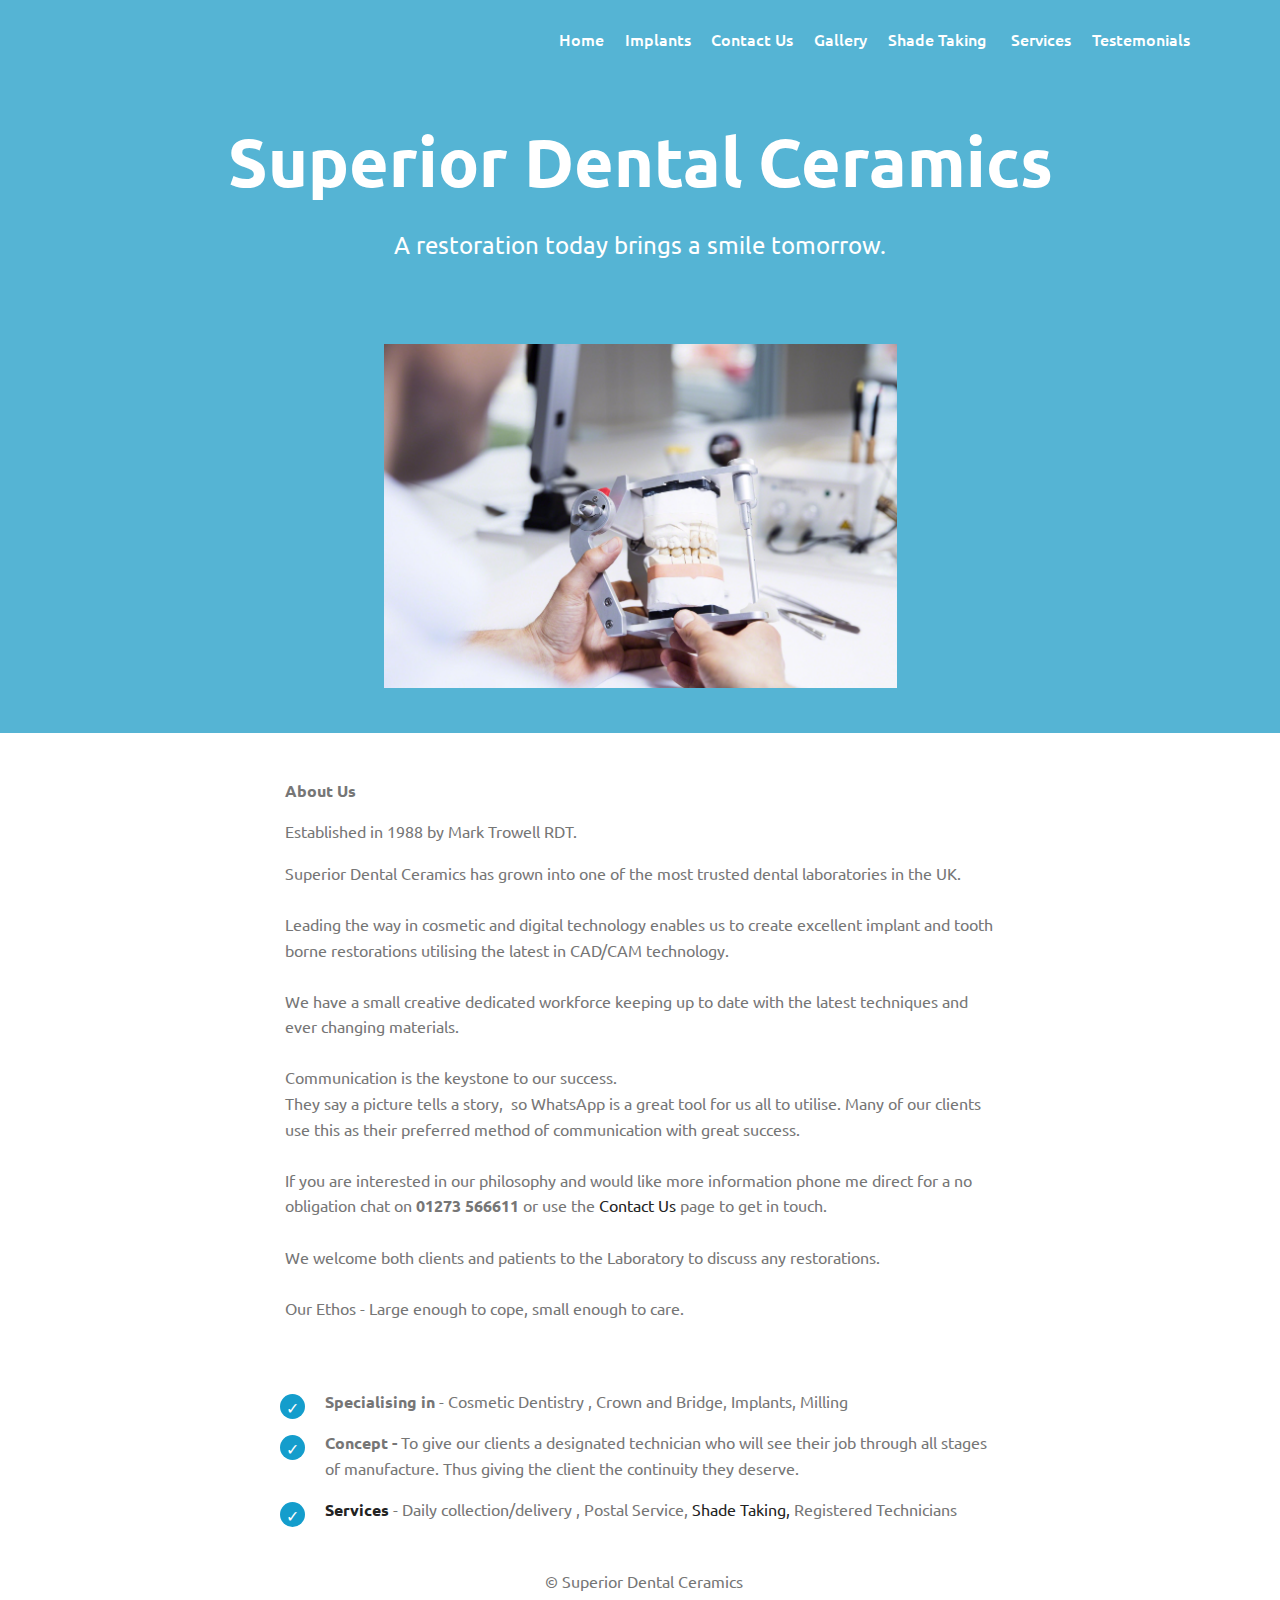
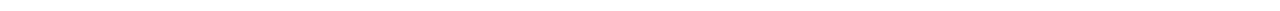
==== commit d074fff9: "Add files via upload" ====
--- a/index.html
+++ b/index.html
@@ -56,7 +56,7 @@
     </nav>
 </section>
 
-<section class="engine"><a href="https://mobirise.co/d">free web software</a></section><section class="header4 cid-qBxoyTlBA9" id="header4-15">
+<section class="engine"><a href="https://mobirise.co/g">create your own website</a></section><section class="header4 cid-qBxoyTlBA9" id="header4-15">
 
     
 
@@ -118,7 +118,7 @@
 
     <div class="container">
         <div class="media-container-row">
-            <div class="mbr-text col-100 col-md-100 mbr-fonts-style display-7"><p><span style="font-size: 1rem;">&nbsp; © Copyright Superior DentalCeramics</span></p></div>
+            <div class="mbr-text col-100 col-md-100 mbr-fonts-style display-7"><p><span style="font-size: 1rem;">&nbsp; © Superior Dental Ceramics</span></p></div>
         </div>
     </div>
 <!--<span style="font-size: 1rem;"  </span></p> -->
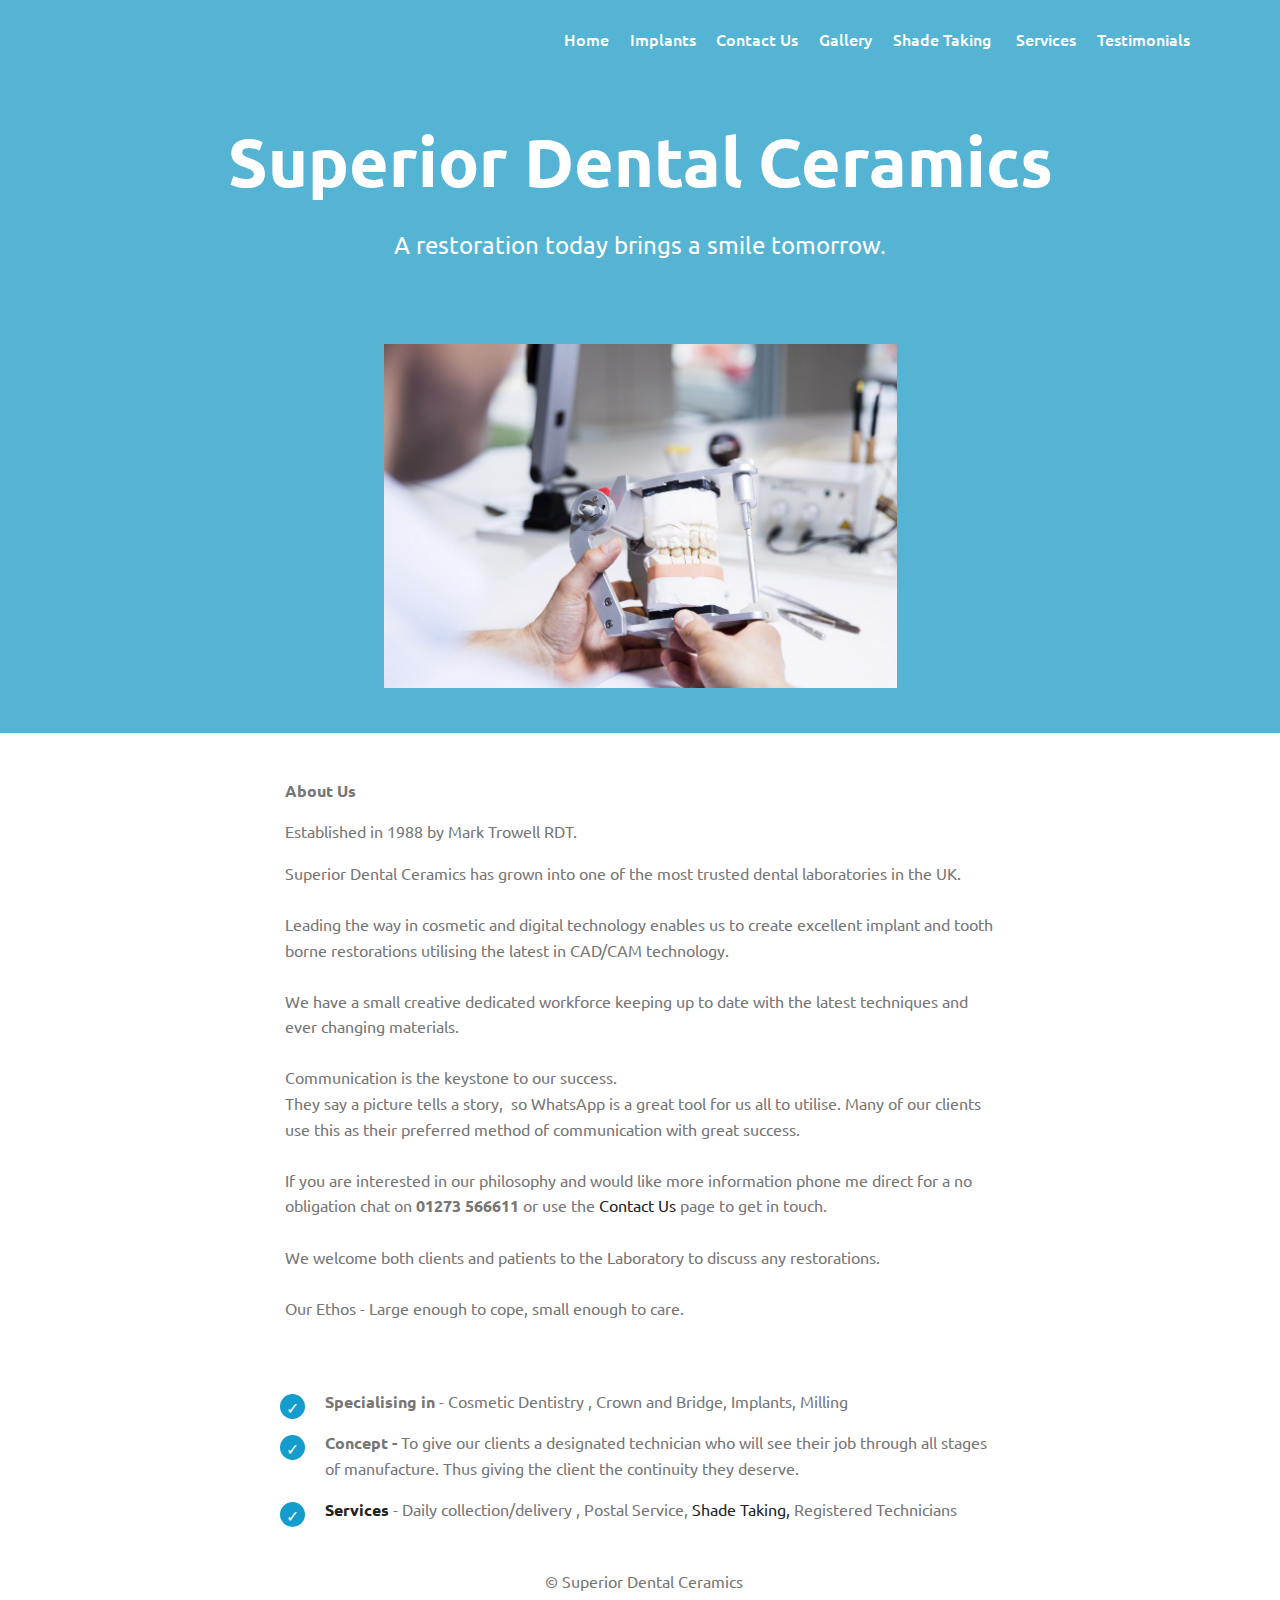
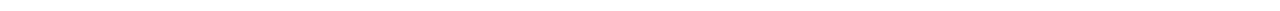
==== commit 0e42983a: "Add files via upload" ====
--- a/index.html
+++ b/index.html
@@ -47,16 +47,16 @@
                     <a class="nav-link link text-black display-4" href="https://mobirise.com">
                         <br></a>
                 </li><li class="nav-item"><a class="nav-link link text-white display-4" href="index.html">Home</a></li><li class="nav-item">
-                    <a class="nav-link link text-white display-4" href="page7.html">Implants</a>
-                </li><li class="nav-item"><a class="nav-link link text-white display-4" href="ContactUs.html">Contact Us</a></li><li class="nav-item"><a class="nav-link link text-white display-4" href="Gallery.html">Gallery</a></li><li class="nav-item"><a class="nav-link link text-white display-4" href="Products.html">Shade Taking&nbsp;</a></li><li class="nav-item"><a class="nav-link link text-white display-4" href="Services.html">Services
-                    </a></li><li class="nav-item"><a class="nav-link link text-white display-4" href="Testemonials.html">Testemonials
+                    <a class="nav-link link text-white display-4" href="Implants.html">Implants</a>
+                </li><li class="nav-item"><a class="nav-link link text-white display-4" href="ContactUs.html">Contact Us</a></li><li class="nav-item"><a class="nav-link link text-white display-4" href="Gallery.html">Gallery</a></li><li class="nav-item"><a class="nav-link link text-white display-4" href="Shadetaking.html">Shade Taking&nbsp;</a></li><li class="nav-item"><a class="nav-link link text-white display-4" href="Services.html">Services
+                    </a></li><li class="nav-item"><a class="nav-link link text-white display-4" href="Testimonials.html">Testimonials
                     </a></li></ul>
             
         </div>
     </nav>
 </section>
 
-<section class="engine"><a href="https://mobirise.co/g">create your own website</a></section><section class="header4 cid-qBxoyTlBA9" id="header4-15">
+<section class="engine"><a href="https://mobirise.co/e">web maker software</a></section><section class="header4 cid-qBxoyTlBA9" id="header4-15">
 
     
 
@@ -75,7 +75,7 @@
                 
             </div>
             <div class="mbr-figure pt-5">
-                <img src="assets/images/0931-high-quality-2400x1600.jpg" alt="Mobirise" title="" style="width: 45%;">
+                <img src="assets/images/0931-high-quality-2400x1600.jpg" alt="Superior Dental Ceramics" title="" style="width: 45%;">
             </div>
         </div>
     </div>
@@ -105,7 +105,7 @@
 , Crown and Bridge, Implants, Milling&nbsp;</li><li><strong>Concept - </strong>To give our clients a designated technician
  who will see their job through all stages of manufacture.  Thus giving the client the continuity they deserve.&nbsp;</li>
                     <li><a href="Services.html"><strong>Services</strong></a> - Daily collection/delivery
-, Postal Service, <a href="Products.html">Shade Taking,</a> Registered Technicians&nbsp;</li>
+, Postal Service, <a href="Shadetaking.html">Shade Taking,</a> Registered Technicians&nbsp;</li>
                 </ul>
             </div>
         </div>
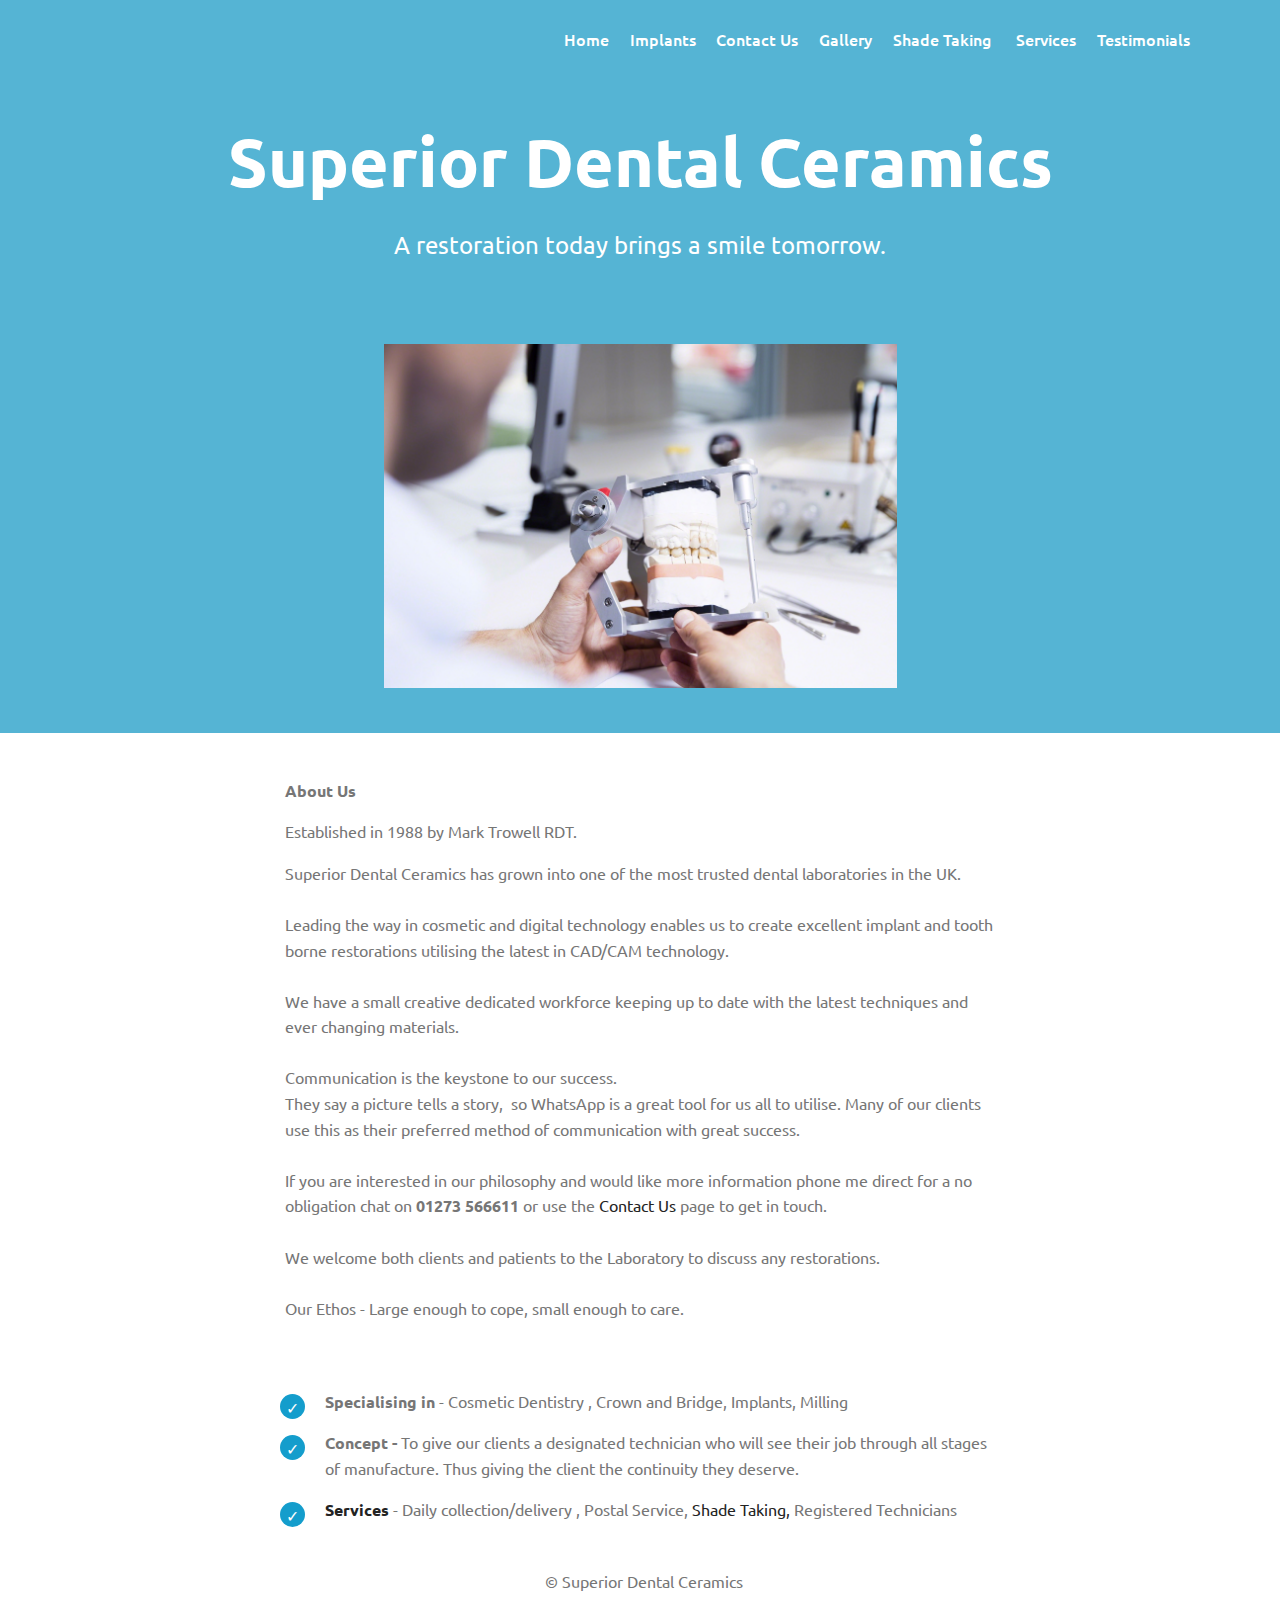
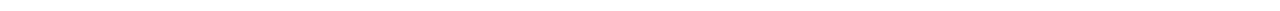
==== commit 490d5ce5: "Add files via upload" ====
--- a/index.html
+++ b/index.html
@@ -75,7 +75,7 @@
                 
             </div>
             <div class="mbr-figure pt-5">
-                <img src="assets/images/0931-high-quality-2400x1600.jpg" alt="Superior Dental Ceramics" title="" style="width: 45%;">
+                <img src="assets/images/dental lab.jpg" alt="Superior Dental Ceramics Brighton Dental Laboratory" title="" style="width: 45%;">
             </div>
         </div>
     </div>
